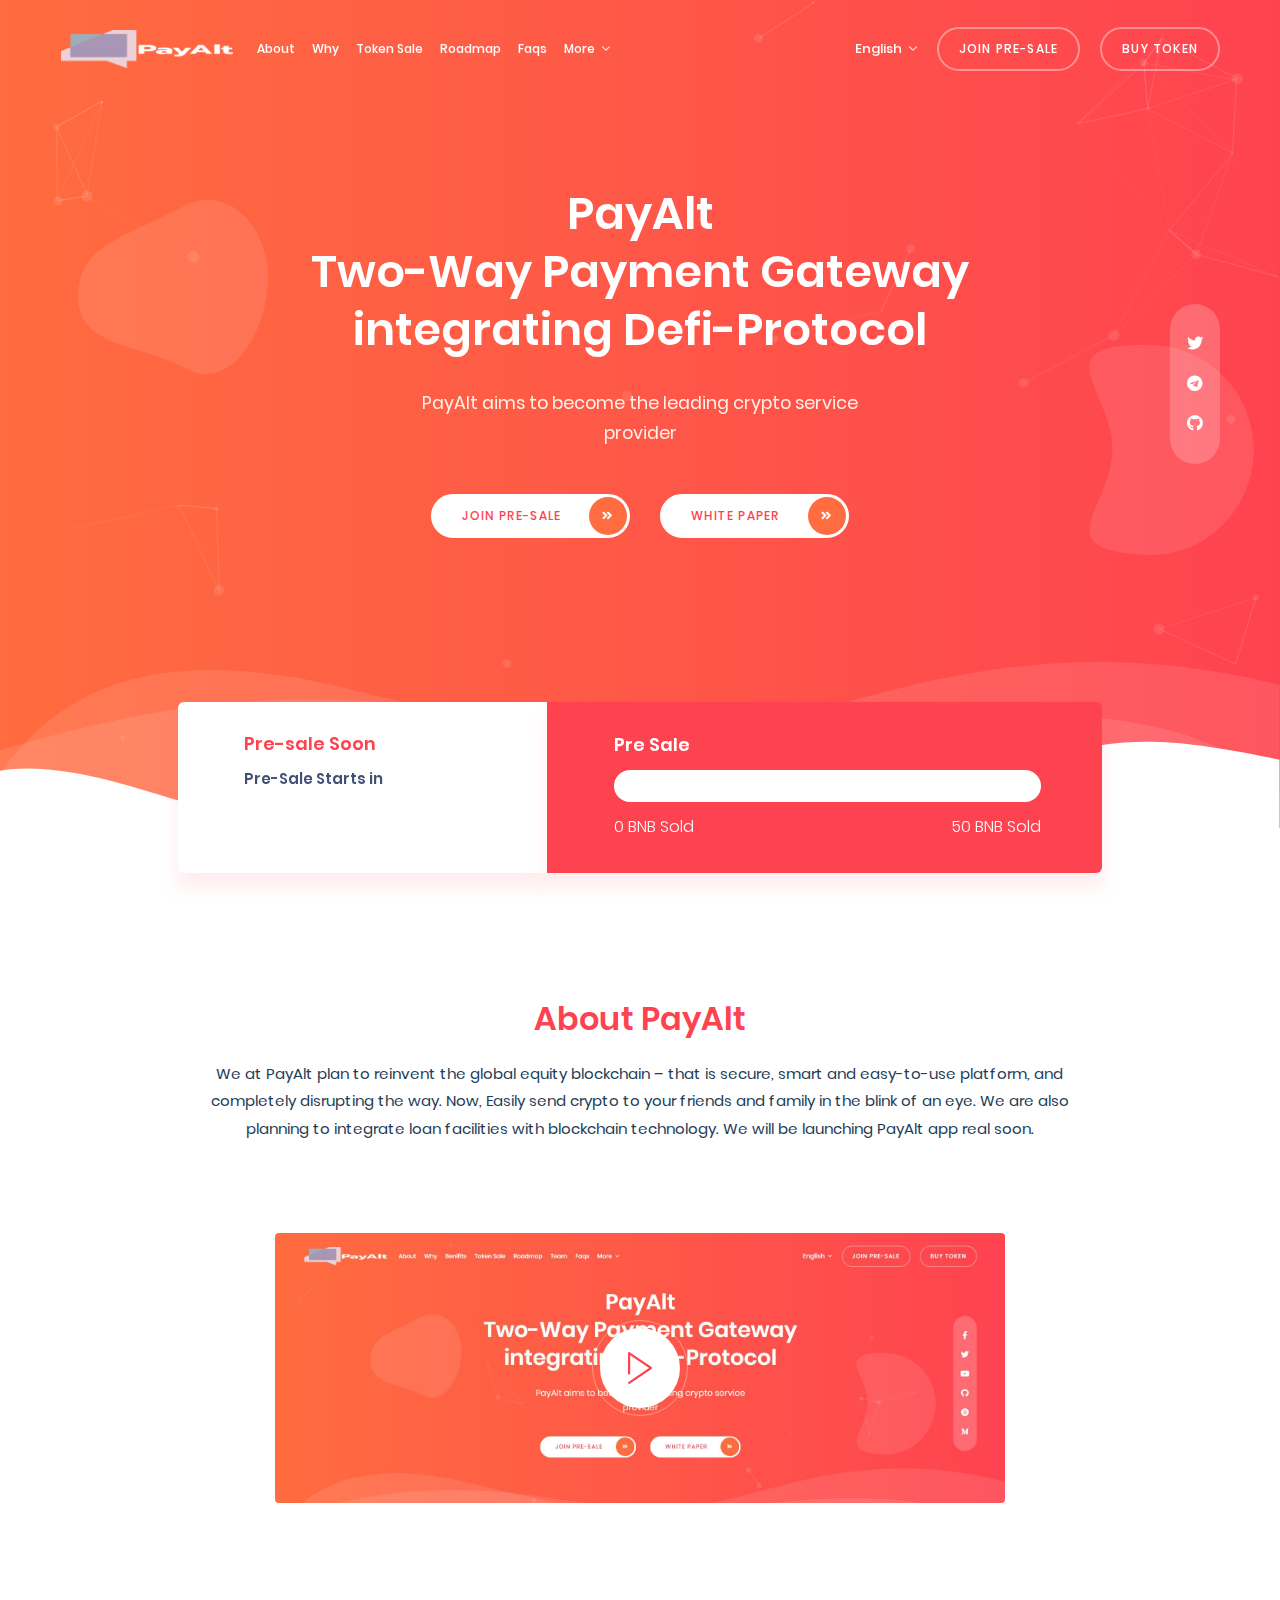
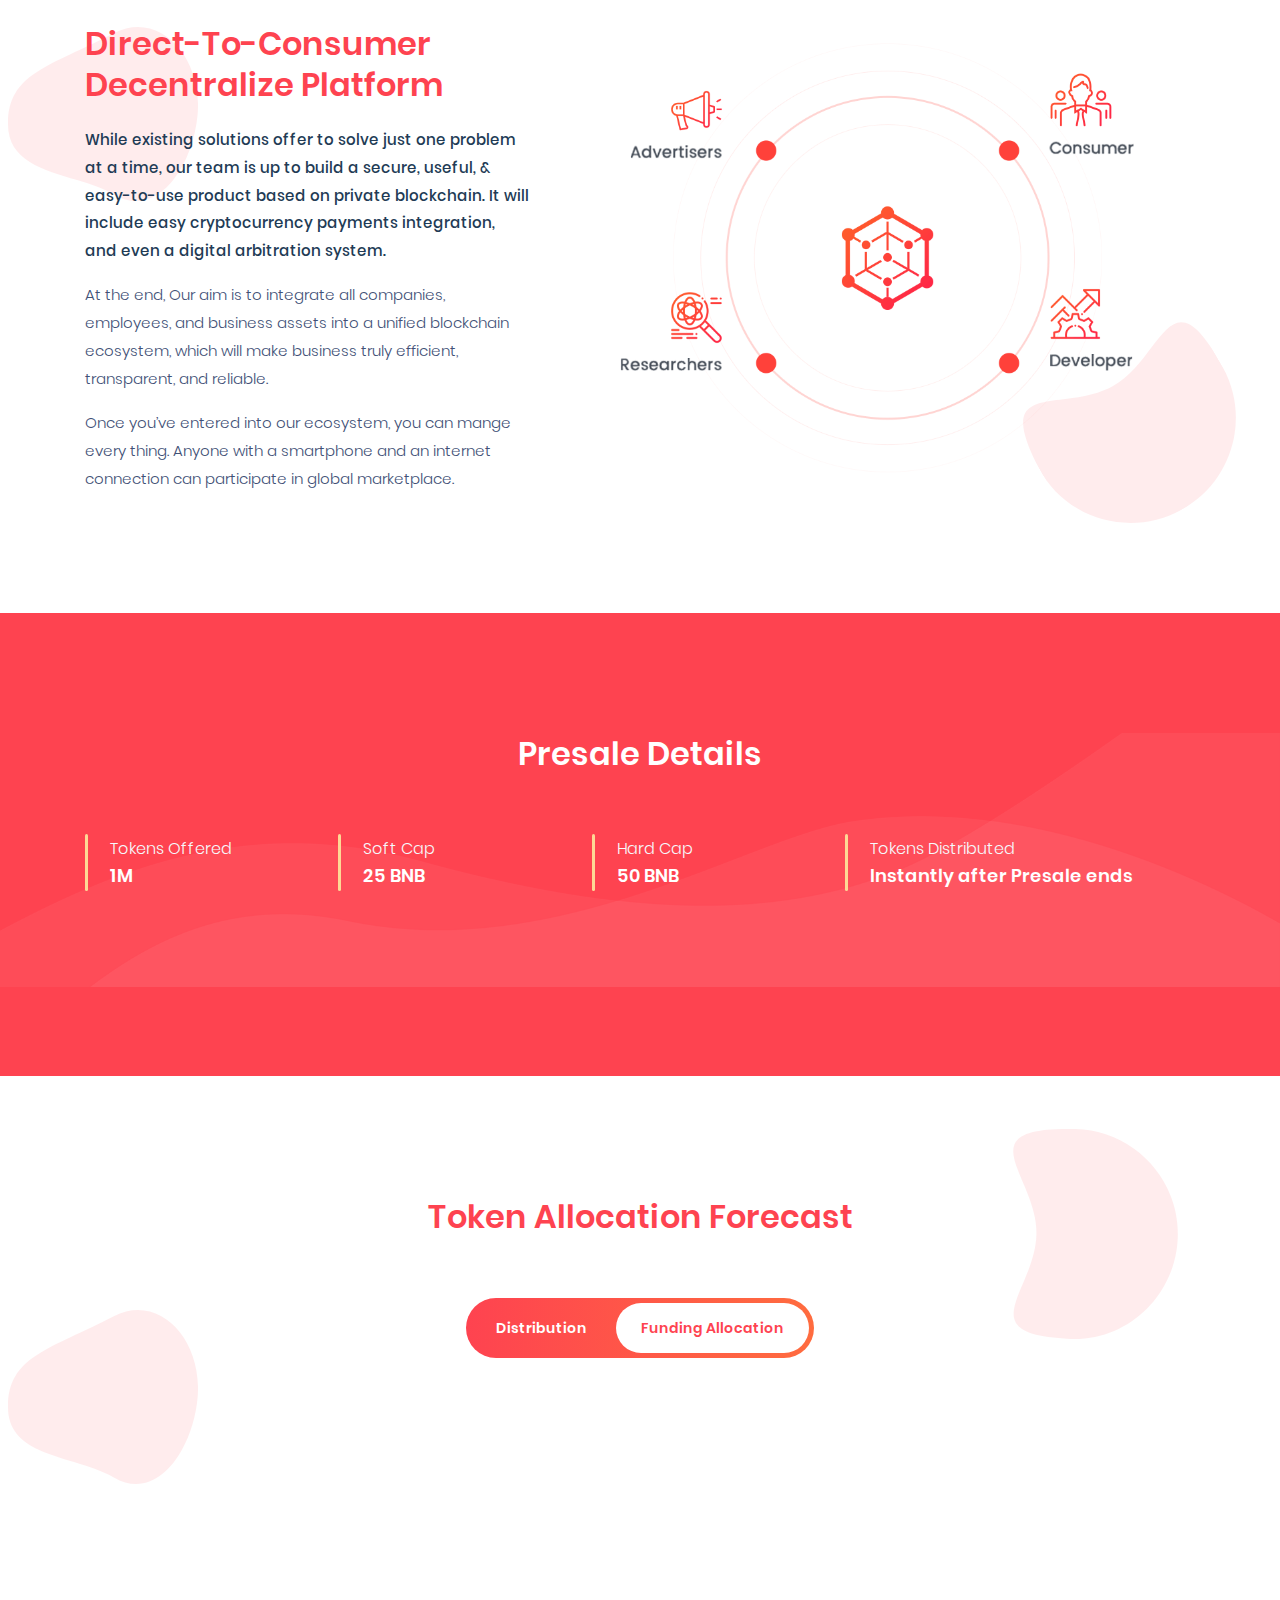
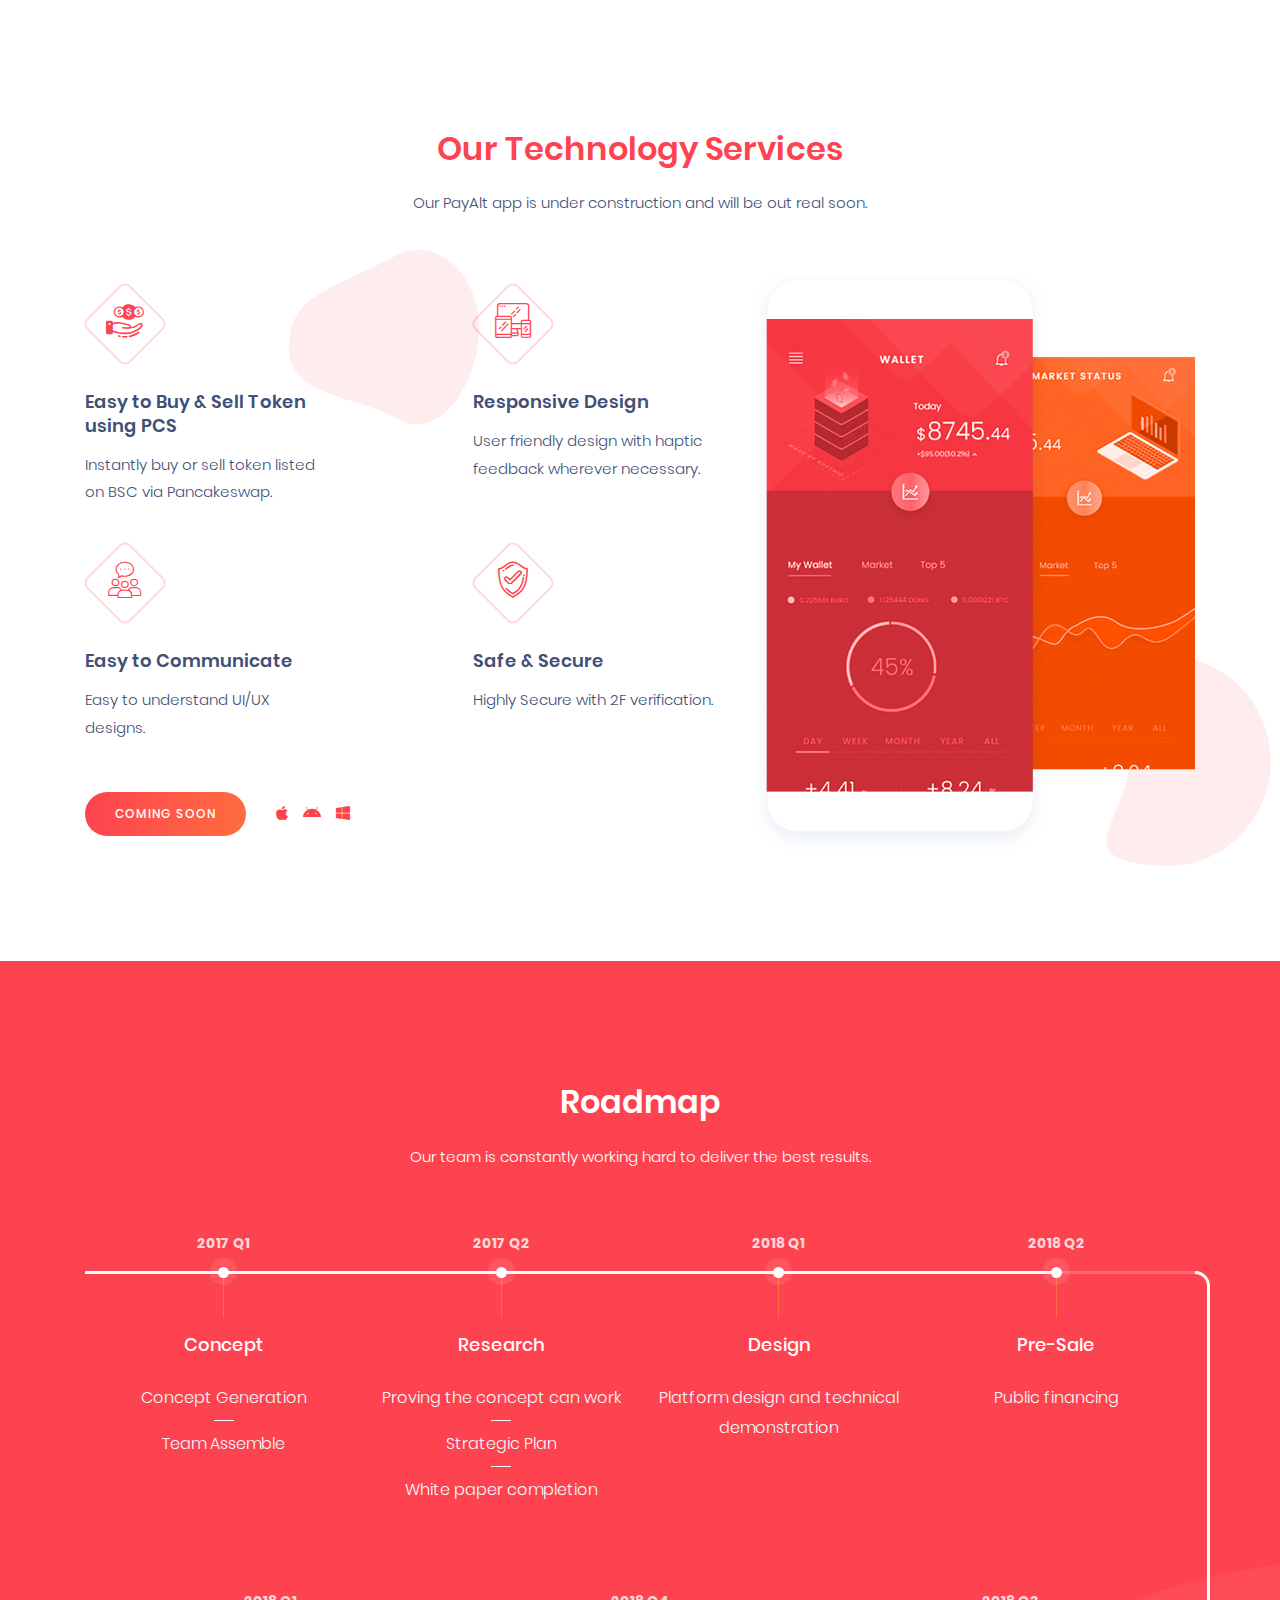
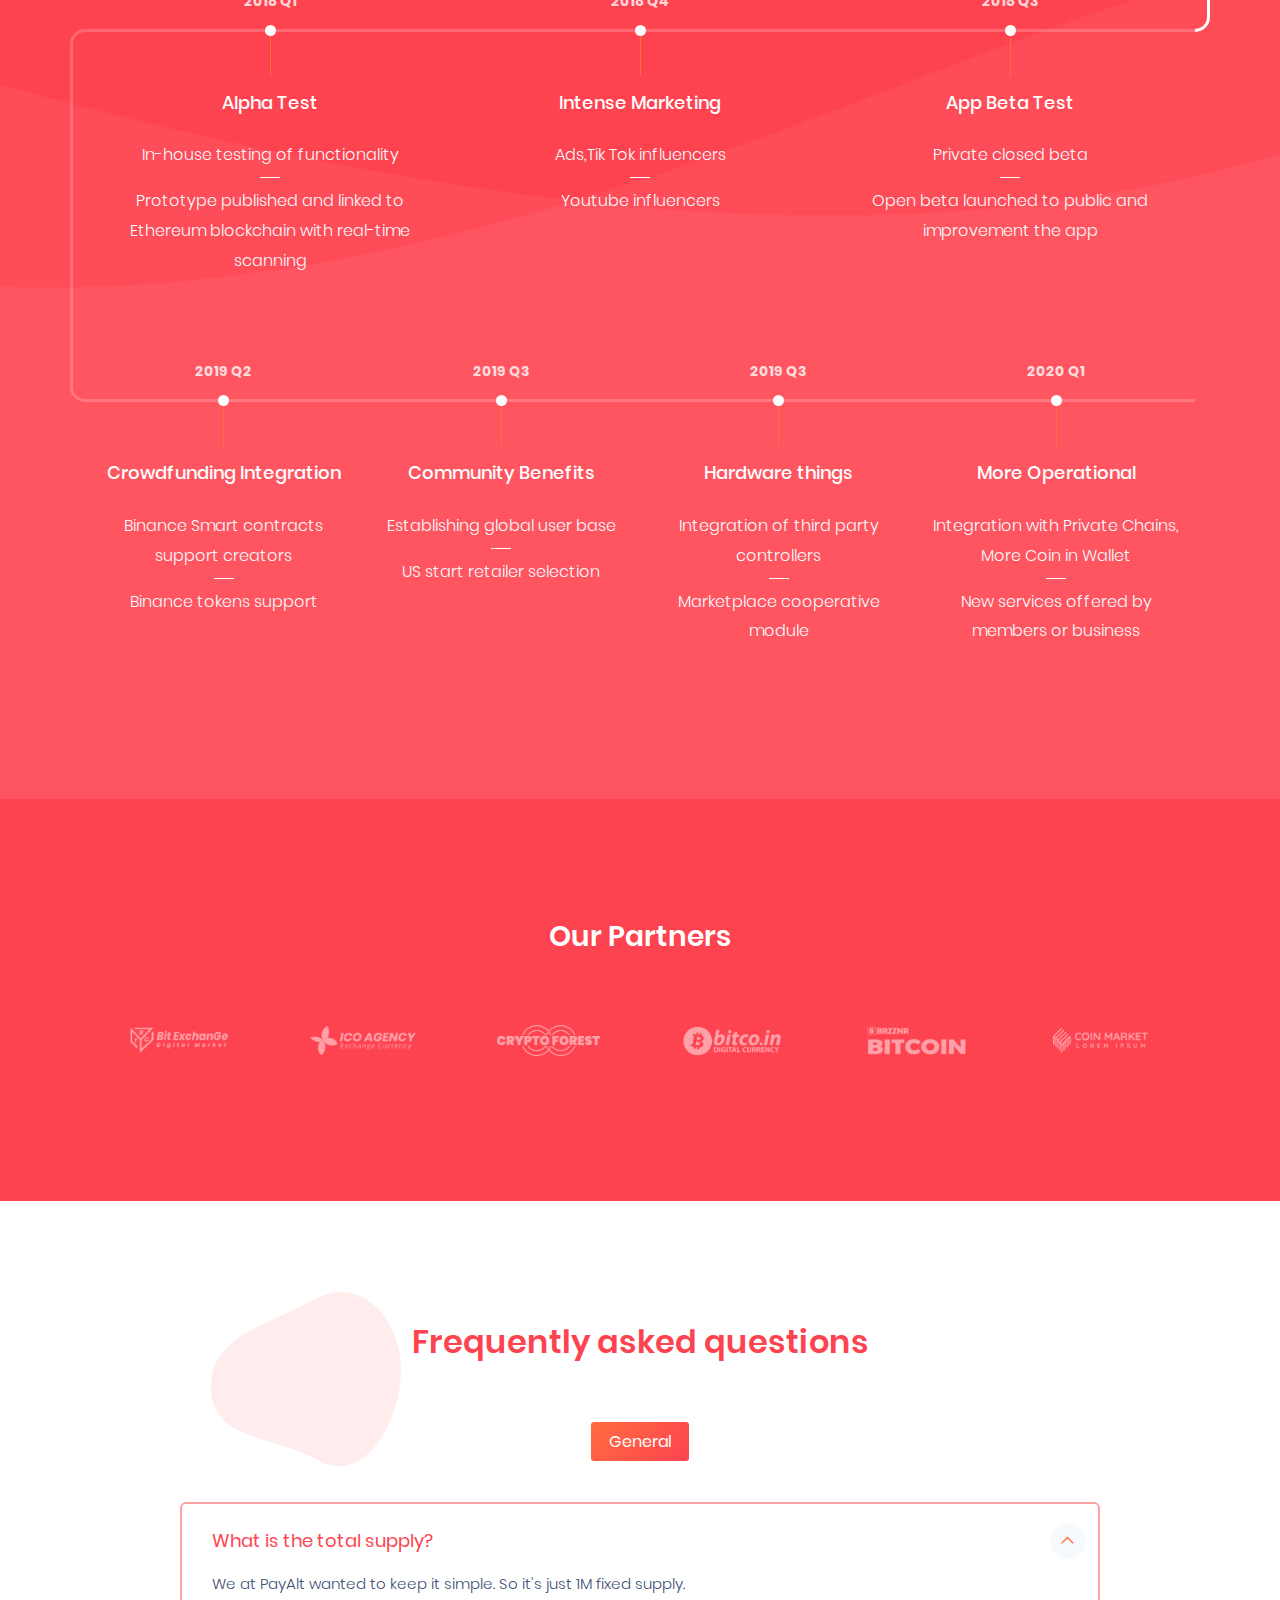
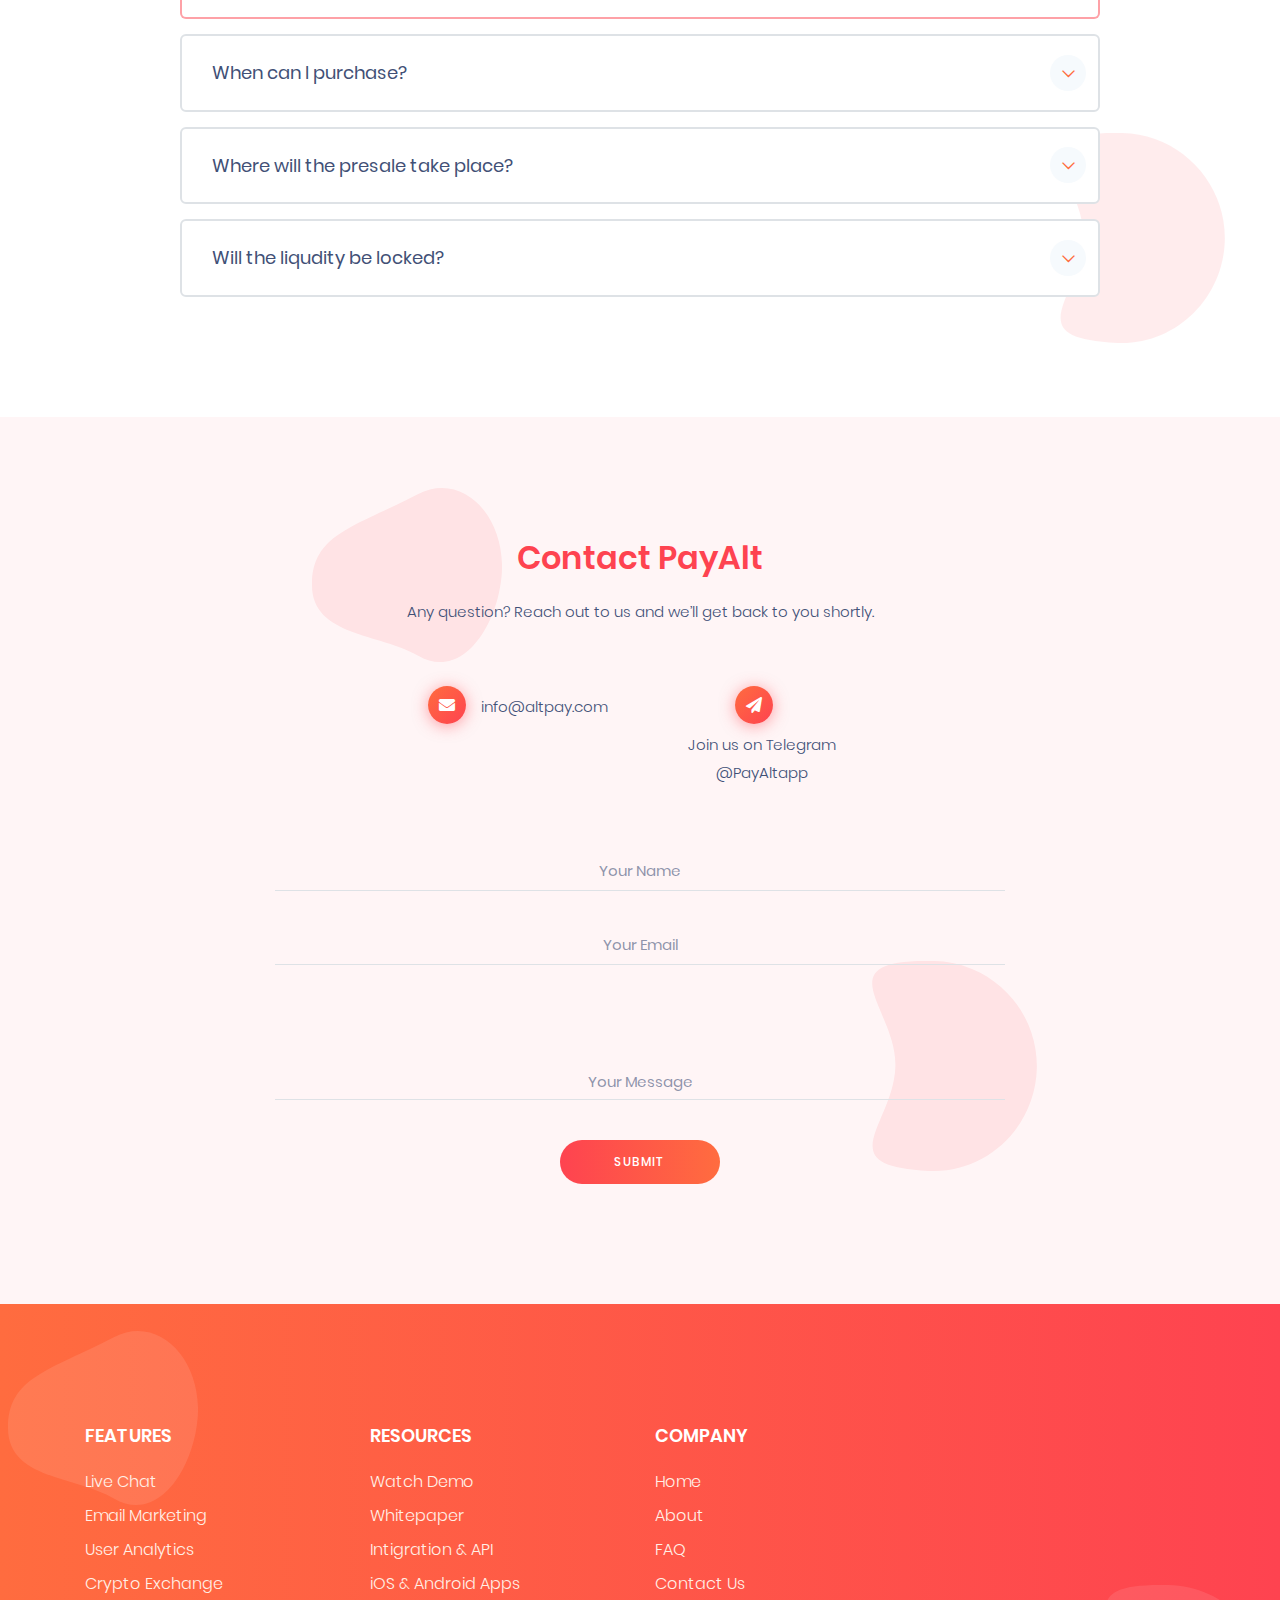
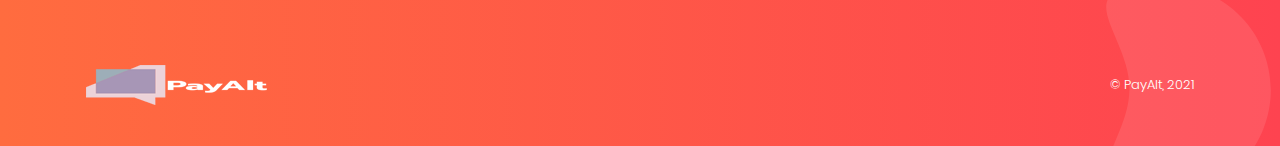
==== index.html @ ae8f08b4 "Update index.html" ====
<!DOCTYPE html>
<html lang="zxx" class="js">
<head>
	<meta charset="utf-8">
<meta name="author" content="Softnio">
<meta name="viewport" content="width=device-width, initial-scale=1, shrink-to-fit=no">
<meta name="description" content="">
<!-- Fav Icon  -->
<link rel="shortcut icon" href="images/favicon.png">
<!-- Site Title  -->
<title>PayAlt Finance </title>
<!-- Bundle and Base CSS -->
<link rel="stylesheet" href="assets/css/vendor.bundle.css?ver=1930">
<link rel="stylesheet" href="assets/css/style-zinnia.css?ver=1930" id="changeTheme">
<!-- Extra CSS -->
<link rel="stylesheet" href="assets/css/theme.css?ver=1930">




</head>
     


    <body class="nk-body body-wider mode-onepage">

	<div class="nk-wrap">
		<header class="nk-header page-header is-transparent is-sticky is-shrink" id="header">
		    <!-- Header @s -->
            <div class="header-main">
                <div class="header-container header-container-s1">
                    <div class="header-wrap">
                        <!-- Logo @s -->
                        <div class="header-logo logo">
                            <a href="./" class="logo-link">
                                <img class="logo-dark" src="images/PayAlt_logo1x.png" srcset="images/PayAlt_2x.png 2x" alt="logo">
                                <img class="logo-light" src="images/PayAlt_white1.png" srcset="images/PayAlt_white2x1.png 2x" alt="logo">
                            </a>
                        </div>

                        <!-- Menu Toogle @s -->
                        <div class="header-nav-toggle">
                            <a href="#" class="navbar-toggle" data-menu-toggle="header-menu">
                                <div class="toggle-line">
                                    <span></span>
                                </div>
                            </a>
                        </div>

                        <!-- Menu @s -->
                        <div class="header-navbar header-navbar-s1">
                            <nav class="header-menu justify-content-between" id="header-menu">
                                <ul class="menu">
                                    <li class="menu-item"><a class="menu-link nav-link" href="#about">About</a></li>
                                    <li class="menu-item"><a class="menu-link nav-link" href="#why">Why</a></li>
                                    
                                    <li class="menu-item"><a class="menu-link nav-link" href="#tokensale">Token Sale</a></li>
                                    <li class="menu-item"><a class="menu-link nav-link" href="#roadmap">Roadmap</a></li>
                                    
                                    <li class="menu-item"><a class="menu-link nav-link" href="#faqs">Faqs</a></li>
<!--                                    <li class="menu-item"><a class="menu-link nav-link" href="#contact">Contact</a></li>-->
                                    <li class="menu-item has-sub">
                                        <a class="menu-link nav-link menu-toggle" href="#">More</a>
                                        <ul class="menu-sub menu-drop">
                                            <li class="menu-item"><a class="menu-link nav-link" href="#documents">Documents</a></li>
                                            <li class="menu-item"><a class="menu-link nav-link" href="#services">Services</a></li>
                                            <li class="menu-item"><a class="menu-link nav-link" href="#partners">Partners</a></li>
                                            <li class="menu-item"><a class="menu-link nav-link" href="#contact">Contact</a></li>
                                        </ul>
                                    </li>
                                </ul>
                                <ul class="menu-btns align-items-center">
                                    <li class="language-switcher language-switcher-s1 toggle-wrap">
                                        <a class="toggle-tigger" href="#">English</a>
                                        <ul class="toggle-class toggle-drop toggle-drop-left drop-list drop-list-sm">
                                            <li><a href="#">French</a></li>
                                            <li><a href="#">Chinese</a></li>
                                            <li><a href="#">Hindi</a></li>
                                        </ul>
                                    </li>
                                    <li><a href="#" class="btn btn-md btn-round btn-outline btn-auto btn-primary"><span>Join Pre-sale</span></a></li>
                                    <li><a href="#" class="btn btn-md btn-round btn-outline btn-auto btn-primary"><span>Buy Token</span></a></li>
                                </ul>
                            </nav>
                        </div><!-- .header-navbar @e -->
                    </div>                                                
                </div>
            </div><!-- .header-main @e -->

			<!-- Banner @s -->
            <div class="header-banner bg-theme-grad-alt">
                <div class="nk-banner">
                    <div class="banner banner-fs banner-single banner-with-token-box-s1">
                        <div class="ui-shape ui-shape-header ui-shape-light"></div>
                        <div class="banner-wrap">
                            <div class="container">
                                <div class="row align-items-center justify-content-center">
                                    <div class="col-sm-10 col-md-10 col-xl-9">
                                        <div class="banner-caption tc-light text-center">
                                            <div class="cpn-title">
                                                <h1 class="title title-xl-s2 title-semibold">PayAlt<br> Two-Way Payment Gateway integrating Defi-Protocol</h1>
                                            </div>
                                            <div class="cpn-text cpn-text-center">
                                                <p class="lead">PayAlt aims to become the leading crypto service <br class="d-none d-md-block">provider</p>
                                            </div>
                                            <div class="cpn-btns">
                                                <ul class="btn-grp justify-content-center">
                                                    <li><a href="#" class="btn btn-md btn-round btn-with-icon btn-light">
                                                        <span>Join Pre-Sale</span> 
                                                        <em class="icon fas fa-angle-double-right"></em>
                                                    </a></li>
                                                    <li><a href="https://www.notion.so/PayAlt-Whitepaper-a34ba2e6112f4a228c10aed8c0cd7f27" class="btn btn-md btn-round btn-with-icon btn-light">
                                                        <span>White Paper</span> 
                                                        <em class="icon fas fa-angle-double-right"></em>
                                                    </a></li>
                                                </ul>
                                            </div>
                                        </div>
                                    </div><!-- .col -->
                                </div><!-- .row -->
                            </div>
                            <div class="banner-social-wrap text-center">
                                <ul class="banner-social banner-social-vertical">
                                    
					
					
                                    <li><a href="https://twitter.com/PayAlt12" target="_blank"><em class="fab fa-twitter"></em></a></li>
                                    <li><a href="https://t.me/PayAltapp" target="_blank"><em class="fab fa-telegram"></em></a></li>
                                    <li><a href="https://github.com/OpenZeppelin/openzeppelin-contracts/blob/master/contracts/token/ERC20/ERC20.sol" target="_blank"><em class="fab fa-github"></em></a></li>
             
                                </ul>
                            </div>
                        </div>
                    </div>
                    <div class="nk-ovm mask-b mask-contain-bottom"></div>
                </div><!-- .nk-banner -->
                <div class="token-box token-box-s1">
                    <div class="container">
                        <div class="row no-gutters justify-content-center">
                            <div class="col-xl-4 col-md-5">
                                <div class="token-countdown-wrapper split split-left split-md-left">
                                    <h5 class="title-sm">Pre-sale Soon</h5>
                                    <h6>Pre-Sale Starts in</h6>
                                    <div class="countdown-small countdown-s3 countdown" data-date="2021/05/18" data-day-text="D" data-hour-text="H" data-min-text="M" data-sec-text="S"></div>
                                </div>
                            </div><!-- .col  -->
                            <div class="col-xl-6 col-md-7">
                                <div class="token-status token-status-s1 bg-theme tc-light text-left split split-right split-md-right">
                                    <h5 class="title-sm">Pre Sale</h5>
                                    <div class="progress-bar progress-bar-s1">
                                        <div class="progress-percent progress-percent-s1 bg-theme-grad-alt" data-percent="0"></div>
                                    </div>
                                    <div class="progress-points"><span>0 BNB Sold</span> <span>50 BNB Sold</span></div>
                                </div>
                            </div><!-- .col  -->
                        </div><!-- .row  -->
                    </div><!-- .container  -->
                </div>
                
                <!-- Place Particle Js -->
				<div id="particles-bg" class="particles-container particles-bg"></div>
            </div>
            <div class="gap-5x"></div>
            <div class="gap-10x d-md-none"></div>
            <div class="gap-5x d-sm-none"></div>
			<!-- .header-banner @e -->            
		</header>
        <main class="nk-pages">
            <section class="section bg-white pb-0 ov-h" id="about">
                <div class="container">
                    <!-- Block @s -->
                    <div class="nk-block nk-block-about text-center">
                        <div class="row justify-content-center gutter-vr-30px">
                            <div class="col-lg-10">
                                <div class="section-head section-head-about">
                                    <h2 class="title fw-6">About PayAlt</h2>
                                    <p class="fw-4 tc-dark">We at PayAlt plan to reinvent the global equity blockchain – that is secure, smart and easy-to-use platform, and completely disrupting the way. Now, Easily send crypto to your friends and family in the blink of an eye. We are also planning to integrate loan facilities with blockchain technology. We will be launching PayAlt app real soon.</p>
                                </div>
                            </div><!-- .col -->
                            <div class="col-lg-8">
                                <div class="nk-block-video tc-light">
                                    <img src="images/video/Capture.JPG" alt="">
                                    <a href="https://www.youtube.com/watch?v=SSo_EIwHSd4" class="nk-block-video-play video-popup btn-play btn-play-s3">
                                    <svg class="btn-play-icon-s2" viewBox="0 0 24 34"><path fill-rule="evenodd" d="M0.212,32.552 C0.427,32.851 0.769,33.010 1.117,33.010 C1.337,33.010 1.559,32.947 1.752,32.814 L23.521,17.879 C23.816,17.678 23.991,17.350 23.991,16.998 C23.991,16.646 23.816,16.319 23.521,16.115 L1.752,1.181 C1.415,0.950 0.972,0.922 0.606,1.107 C0.240,1.292 0.010,1.661 0.010,2.064 L0.010,22.480 C0.010,23.076 0.506,23.558 1.116,23.558 C1.727,23.558 2.222,23.076 2.222,22.480 L2.222,4.142 L20.963,16.998 L0.479,31.049 C-0.020,31.393 -0.140,32.066 0.212,32.552 Z"/></svg>
                                </a>
                                </div>
                            </div><!-- .col -->
                        </div><!-- .row -->
                    </div><!-- .block @e -->
                </div>
            </section>
            <!-- // -->
            <section class="section bg-white" id="why">
                <div class="ui-shape ui-shape-s1"></div>
                <div class="container">
                    <!-- Block @s -->
                    <div class="nk-block nk-block-about">
                        <div class="row align-items-center gutter-vr-30px">
                            <div class="col-lg-5 text-center text-lg-left">
                                <div class="nk-block-text">
                                    <h2 class="title title-semibold">Direct-To-Consumer Decentralize Platform</h2>
                                    <p class="tc-dark"><strong>While existing solutions offer to solve just one problem at a time, our team is up to build a secure, useful, & easy-to-use product based on private blockchain. It will include easy cryptocurrency payments integration, and even a digital arbitration system.</strong></p>
                                    <p>At the end, Our aim is to integrate all companies, employees, and business assets into a unified blockchain ecosystem, which will make business truly efficient, transparent, and reliable.</p>
                                    <p>Once you’ve entered into our ecosystem, you can mange every thing. Anyone with a smartphone and an internet connection can participate in global marketplace.</p>
                                </div>
                            </div><!-- .col -->
                            <div class="col-lg-7">
                                <div class="nk-block-img nk-block-img-s2 text-center text-lg-left">
                                    <img src="images/zinnia/gfx-f.png" alt="">
                                </div>
                            </div><!-- .col -->
                        </div><!-- .row -->
                    </div><!-- .block @e -->
                </div>
            </section>
            <!-- // -->
           
            <!-- // -->
            <section class="bg-theme section tc-light ov-h" id="tokensale">
                <!-- Block @s -->
                <div class="nk-block nk-block-token mgb-m30">
                    <div class="section-head text-center wide-auto">
                        <h4 class="title title-semibold">Presale Details</h4>
                    </div>
                    <div class="tokdis-list">
                        <div class="container">
                            <div class="row text-center text-lg-left">
                                <div class="col-md">
                                    <div class="tokdis-item">
                                        <span>Tokens Offered</span>
                                        <h5>1M</h5>
                                    </div>
                                </div><!-- .col -->
                                <div class="col-md">
                                    <div class="tokdis-item">
                                        <span>Soft Cap </span>
                                        <h5>25 BNB</h5>
                                    </div>
                                </div><!-- .col -->
                                <div class="col-md">
                                    <div class="tokdis-item">
                                        <span>Hard Cap</span>
                                        <h5>50 BNB</h5>
                                    </div>
                                </div><!-- .col -->
                                <div class="col-lg-4">
                                    <div class="tokdis-item">
                                        <span>Tokens Distributed</span>
                                        <h5>Instantly after Presale ends</h5>
                                    </div>
                                </div><!-- .col -->
                            </div><!-- .row -->
                        </div>
                    </div>
                   
                <!-- .section-tokensale -->
                <div class="nk-ovm shape-n"></div>
            </section>
            <!-- // -->
            <section class="bg-white ov-h section">
               <div class="ui-shape ui-shape-s3"></div>
                    <!-- Section Head @s -->
                    <div class="section-head text-center wide-auto">
                        <h4 class="title title-semibold">Token Allocation Forecast</h4>
                    </div><!-- .section-head @e -->
                    <!-- Block @s -->
                    <div class="nk-block nk-block-token">
                        <div class="container">
                            <div class="tab-s1 text-center">
                                <ul class="nav tab-nav-s4 text-center bg-theme-grad">
                                    <li><a  data-toggle="tab" href="#tab-dist-1">Distribution </a></li>
                                    <li><a class="active show" data-toggle="tab" href="#tab-fund-1">Funding Allocation</a></li>
                                </ul>
                                <div class="gap-3x d-none d-lg-block"></div>
                                <div class="gap-10x d-none d-lg-block"></div>
                                <div class="tab-content">
                                    <div class="tab-pane fade animate" id="tab-dist-1">
                                        <div class="token-alocate-item token-alocate-item-s1 shadow-none mb-0">
                                            <div class="token-alocate-graph token-alocate-graph-s1 animated" data-animate="fadeInUp" data-delay="0.4">
                                                <canvas class="chart-canvas chart-canvas-s1" id="token-alocate-4"></canvas>
                                            </div>
                                            <ul class="chart-data-s1" data-canvas="token-alocate-4" data-canvas-type="doughnut" data-border-color="#F5F6F9">
                                                <li data-color="#fe4350" data-title="Token Sale Program" data-amount="70"></li>
                                                <li data-color="#fb6b5d" data-title="Marketing" data-amount="8"></li>
                                                <li data-color="#ff5676" data-title="Team and Founders" data-amount="14"></li>
                                                
                                                <li data-color="#ff6993" data-title="Ecosystem Development" data-amount="8"></li>
                                                
                                            </ul>
                                        </div>
                                    </div><!-- End tab-pane -->
                                   
                    <!-- .section-tokensale -->
            </section>
            <!-- // -->
            
            <!-- // -->
            <section class="section bg-white" id="services">
                <div class="ui-shape ui-shape-s4"></div>
                <div class="container">
                    <!-- Section Head @s -->
                    <div class="section-head text-center wide-auto-sm">
                        <h4 class="title title-semibold">Our Technology Services</h4>
                        <p>Our PayAlt app is under construction and will be out real soon.</p>
                    </div><!-- .section-head @e -->
                    <!-- Block @s -->
                    <div class="nk-block nk-block-features">
                        <div class="row align-items-center gutter-vr-30px">
                            <div class="col-lg-7">
                                <div class="row justify-content-between text-center text-lg-left">
                                    <div class="col-xl-5 col-md-6">
                                        <div class="feature feature-s7">
                                            <div class="feature-icon feature-icon-s1">
                                                <em class="icon icon-md ikon ikon-cash-1"></em>
                                            </div>
                                            <div class="feature-text">
                                                <h5 class="title-sm tc-alternet">Easy to Buy &amp; Sell Token using PCS</h5>
                                                <p>Instantly buy or sell token listed on BSC via Pancakeswap.</p>
                                            </div>
                                        </div>
                                    </div><!-- .col -->
                                    <div class="col-xl-5 col-md-6">
                                        <div class="feature feature-s7">
                                            <div class="feature-icon feature-icon-s1">
                                                <em class="icon icon-md ikon ikon-icon"></em>
                                            </div>
                                            <div class="feature-text">
                                                <h5 class="title-sm tc-alternet">Responsive Design</h5>
                                                <p>User friendly design with haptic feedback wherever necessary.</p>
                                            </div>
                                        </div>
                                    </div><!-- .col -->
                                    <div class="col-xl-5 col-md-6">
                                        <div class="feature feature-s7">
                                            <div class="feature-icon feature-icon-s1">
                                                <em class="icon icon-md ikon ikon-user-chat"></em>
                                            </div>
                                            <div class="feature-text">
                                                <h5 class="title-sm tc-alternet">Easy to Communicate</h5>
                                                <p>Easy to understand UI/UX designs.</p>
                                            </div>
                                        </div>
                                    </div><!-- .col -->
                                    <div class="col-xl-5 col-md-6">
                                        <div class="feature feature-s7">
                                            <div class="feature-icon feature-icon-s1">
                                                <em class="icon icon-md ikon ikon-shiled-3"></em>
                                            </div>
                                            <div class="feature-text">
                                                <h5 class="title-sm tc-alternet">Safe &amp; Secure</h5>
                                                <p>Highly Secure with 2F verification.</p>
                                            </div>
                                        </div>
                                    </div><!-- .col -->
                                </div><!-- .row -->
                                <div class="d-flex justify-content-center justify-content-lg-start">
                                    <ul class="btn-grp">
                                        <li><a href="#" class="btn btn-grad btn-round btn-md">Coming Soon</a></li>
                                        <li>
                                            <ul class="btn-grp gutter-15px">
                                                <li><a href="#"><em class="fab fa-apple"></em></a></li>
                                                <li><a href="#"><em class="fab fa-android"></em></a></li>
                                                <li><a href="#"><em class="fab fa-windows"></em></a></li>
                                            </ul>
                                        </li>
                                    </ul>
                                </div>
                            </div>
                            <div class="col-lg-5 order-first order-lg-last">
                                <div class="nk-block-img nk-block-img-s2 text-center text-lg-left">
                                    <img src="images/zinnia/sc-large-j.png" alt="">
                                </div>
                            </div><!-- .col -->
                        </div><!-- .row -->
                    </div><!-- .block @s -->
                </div>
            </section>
            <!-- // -->
            <section class="section bg-theme tc-light ov-h" id="roadmap">
                <div class="container">
                    <!-- Section Head @s -->
                    <div class="section-head text-center wide-auto-sm">
                        <h4 class="title title-semibold">Roadmap</h4>
                        <p>Our team is constantly working hard to deliver the best results.</p>
                    </div><!-- .section-head @e -->
                    <!-- Block @s -->
                    <div class="nk-block">
                        <div class="row justify-content-center">
                            <div class="col-xl-12">
                                <div class="roadmap-all mgb-m50">
                                    <div class="roadmap-wrap roadmap-wrap-done roadmap-wrap-s1 mb-0">
                                        <div class="row no-gutters">
                                            <div class="col-lg">
                                                <div class="roadmap roadmap-s1 roadmap-done text-lg-center">
                                                    <div class="roadmap-step roadmap-step-s1">
                                                        <div class="roadmap-head roadmap-head-s1">
                                                            <span class="roadmap-time roadmap-time-s1">2017 Q1</span>
                                                            <span class="roadmap-title roadmap-title-s1">Concept</span>
                                                        </div>
                                                        <ul class="roadmap-step-list roadmap-step-list-s1">
                                                            <li>Concept Generation</li>
                                                            <li>Team Assemble</li>
                                                        </ul>
                                                    </div>
                                                </div>
                                            </div><!-- .col -->
                                            <div class="col-lg">
                                                <div class="roadmap roadmap-s1 roadmap-done text-lg-center">
                                                    <div class="roadmap-step roadmap-step-s1">
                                                        <div class="roadmap-head roadmap-head-s1">
                                                            <span class="roadmap-time roadmap-time-s1">2017 Q2</span>
                                                            <span class="roadmap-title roadmap-title-s1">Research</span>
                                                        </div>
                                                        <ul class="roadmap-step-list roadmap-step-list-s1">
                                                            <li>Proving the concept can work</li>
                                                            <li>Strategic Plan</li>
                                                            <li>White paper completion</li>
                                                        </ul>
                                                    </div>
                                                </div>
                                            </div><!-- .col -->
                                            <div class="col-lg">
                                                <div class="roadmap roadmap-s1 roadmap-done text-lg-center">
                                                    <div class="roadmap-step roadmap-step-s1">
                                                        <div class="roadmap-head roadmap-head-s1">
                                                            <span class="roadmap-time roadmap-time-s1">2018 Q1</span>
                                                            <span class="roadmap-title roadmap-title-s1">Design</span>
                                                        </div>
                                                        <ul class="roadmap-step-list roadmap-step-list-s1">
                                                            <li>Platform design and technical demonstration</li>
                                                          
                                                        </ul>
                                                    </div>
                                                </div>
                                            </div><!-- .col -->
					
                                            <div class="col-lg">
                                                <div class="roadmap roadmap-current roadmap-s1 text-lg-center">
                                                    <div class="roadmap-step roadmap-step-s1">
                                                        <div class="roadmap-head roadmap-head-s1">
                                                            <span class="roadmap-time roadmap-time-s1">2018 Q2</span>
                                                            <span class="roadmap-title roadmap-title-s1">Pre-Sale</span>
                                                        </div>
                                                        <ul class="roadmap-step-list roadmap-step-list-s1">
                                                            <li>Public financing </li>
                                                        </ul>
                                                    </div>
                                                </div>
                                            </div><!-- .col -->
                                        </div><!-- .row -->
                                    </div>
                                    <div class="roadmap-wrap roadmap-wrap-s1 mb-0">
                                        <div class="row flex-row-reverse no-gutters">
                                            <div class="col-lg">
                                                <div class="roadmap roadmap-s1 text-lg-center">
                                                    <div class="roadmap-step roadmap-step-s1">
                                                        <div class="roadmap-head roadmap-head-s1">
                                                            <span class="roadmap-time roadmap-time-s1">2018 Q3</span>
                                                            <span class="roadmap-title roadmap-title-s1">App Beta Test</span>
                                                        </div>
                                                        <ul class="roadmap-step-list roadmap-step-list-s1">
                                                            <li>Private closed beta</li>
                                                            <li>Open beta launched to public and improvement the app</li>
                                                        </ul>
                                                    </div>
                                                </div>
                                            </div><!-- .col -->
                                            <div class="col-lg">
                                                <div class="roadmap roadmap-s1 text-lg-center">
                                                    <div class="roadmap-step roadmap-step-s1">
                                                        <div class="roadmap-head roadmap-head-s1">
                                                            <span class="roadmap-time roadmap-time-s1">2018 Q4</span>
                                                            <span class="roadmap-title roadmap-title-s1">Intense Marketing</span>
                                                        </div>
                                                        <ul class="roadmap-step-list roadmap-step-list-s1">
                                                            <li>Ads,Tik Tok influencers</li>
                                                            <li>Youtube influencers</li>
                                                        </ul>
                                                    </div>
                                                </div>
                                            </div><!-- .col -->
                                            <div class="col-lg">
                                                <div class="roadmap roadmap-s1 text-lg-center">
                                                    <div class="roadmap-step roadmap-step-s1">
                                                        <div class="roadmap-head roadmap-head-s1">
                                                            <span class="roadmap-time roadmap-time-s1">2018 Q1</span>
                                                            <span class="roadmap-title roadmap-title-s1">Alpha Test</span>
                                                        </div>
                                                        <ul class="roadmap-step-list roadmap-step-list-s1">
                                                            <li>In-house testing of functionality</li>
                                                            <li>Prototype published and linked to Ethereum blockchain with real-time scanning</li>
                                                        </ul>
                                                    </div>
                                                </div>
                                            </div><!-- .col -->
                                        </div><!-- .row -->
                                    </div>
                                    <div class="roadmap-wrap roadmap-wrap-s1 mb-lg-0">
                                        <div class="row no-gutters">
                                            <div class="col-lg">
                                                <div class="roadmap roadmap-s1 text-lg-center">
                                                    <div class="roadmap-step roadmap-step-s1">
                                                        <div class="roadmap-head roadmap-head-s1">
                                                            <span class="roadmap-time roadmap-time-s1">2019 Q2</span>
                                                            <span class="roadmap-title roadmap-title-s1">Crowdfunding Integration</span>
                                                        </div>
                                                        <ul class="roadmap-step-list roadmap-step-list-s1">
                                                            <li>Binance Smart contracts support creators</li>
                                                            <li>Binance tokens support</li>
                                                        </ul>
                                                    </div>
                                                </div>
                                            </div><!-- .col -->
                                            <div class="col-lg">
                                                <div class="roadmap roadmap-s1 text-lg-center">
                                                    <div class="roadmap-step roadmap-step-s1">
                                                        <div class="roadmap-head roadmap-head-s1">
                                                            <span class="roadmap-time roadmap-time-s1">2019 Q3</span>
                                                            <span class="roadmap-title roadmap-title-s1">Community Benefits</span>
                                                        </div>
                                                        <ul class="roadmap-step-list roadmap-step-list-s1">
                                                            <li>Establishing global user base</li>
                                                            <li>US start retailer selection</li>
                                                        </ul>
                                                    </div>
                                                </div>
                                            </div><!-- .col -->
                                            <div class="col-lg">
                                                <div class="roadmap roadmap-s1 text-lg-center">
                                                    <div class="roadmap-step roadmap-step-s1">
                                                        <div class="roadmap-head roadmap-head-s1">
                                                            <span class="roadmap-time roadmap-time-s1">2019 Q3</span>
                                                            <span class="roadmap-title roadmap-title-s1">Hardware things</span>
                                                        </div>
                                                        <ul class="roadmap-step-list roadmap-step-list-s1">
                                                            <li>Integration of third party controllers</li>
                                                            <li>Marketplace cooperative module</li>
                                                        </ul>
                                                    </div>
                                                </div>
                                            </div><!-- .col -->
                                            <div class="col-lg">
                                                <div class="roadmap roadmap-s1 text-lg-center">
                                                    <div class="roadmap-step roadmap-step-s1">
                                                        <div class="roadmap-head roadmap-head-s1">
                                                            <span class="roadmap-time roadmap-time-s1">2020 Q1</span>
                                                            <span class="roadmap-title roadmap-title-s1">More Operational</span>
                                                        </div>
                                                        <ul class="roadmap-step-list roadmap-step-list-s1">
                                                            <li>Integration with Private Chains, More Coin in Wallet</li>
                                                            <li>New services offered by members or business</li>
                                                        </ul>
                                                    </div>
                                                </div>
                                            </div><!-- .col -->
                                        </div><!-- .row -->
                                    </div>
                                </div>
                            </div><!-- .col -->
                        </div><!-- .row -->
                    </div><!-- .block @e -->
                </div>
                <div class="nk-ovm shape-n"></div>
            </section>
            <!-- // -->
           
            <!-- // -->
            <section class="section bg-theme tc-light" id="partners">
                <div class="container">
                    <!-- Section Head @s -->
                    <div class="section-head text-center wide-auto-sm">
                        <h4 class="title-lg title-semibold">Our Partners</h4>
                    </div><!-- .section-head @e -->
                    <!-- Block @s -->
                    <div class="nk-block block-partners">
                        <ul class="partner-list partner-list-s2 flex-wrap">
                            <li class="partner-logo-s2"><img src="images/partners/a-xs-light.png" alt="partner"></li>
                            <li class="partner-logo-s2"><img src="images/partners/b-xs-light.png" alt="partner"></li>
                            <li class="partner-logo-s2"><img src="images/partners/c-xs-light.png" alt="partner"></li>
                            <li class="partner-logo-s2"><img src="images/partners/d-xs-light.png" alt="partner"></li>
                            <li class="partner-logo-s2"><img src="images/partners/e-xs-light.png" alt="partner"></li>
                            <li class="partner-logo-s2"><img src="images/partners/f-xs-light.png" alt="partner"></li>
                          
                        </ul>
                    </div>
                    <!-- Block @e -->
                </div>
            </section>
            <!-- // -->
            <section class="section bg-white" id="faqs">
                <div class="ui-shape ui-shape-s6"></div>
                <div class="container">
                    <!-- Section Head @s -->
                    <div class="section-head text-center wide-auto-sm">
                        <h4 class="title title-semibold">Frequently asked questions</h4>
                        
                    </div><!-- .section-head @e -->
                    <!-- Block @s -->
                    <div class="nk-block">
                        <div class="row justify-content-center">
                            <div class="col-lg-10">
                                <ul class="nav tab-nav tab-nav-btn tab-nav-grad pdb-m justify-content-center">
                                    <li><a class="active" data-toggle="tab" href="#general-questions-07">General</a></li>
                                   
                                </ul>
                                <div class="gap-1x"></div>
                            </div><!-- .col -->
                            <div class="col-lg-10">
                                <div class="tab-content">
                                    <div class="tab-pane fade show active" id="general-questions-07">
                                        <div class="accordion accordion-faq" id="faq-24">
                                            <div class="accordion-item accordion-item-s2 bg-white">
                                                <h5 class="accordion-title accordion-title-sm" data-toggle="collapse" data-target="#faq-24-1">
                                                    What is the total supply? 
                                                    <span class="accordion-icon accordion-icon-s2"></span>
                                                </h5>
                                                <div id="faq-24-1" class="collapse show" data-parent="#faq-24">
                                                    <div class="accordion-content">
                                                        <p>We at PayAlt wanted to keep it simple. So it's just 1M fixed supply.</p>
                                                    </div>
                                                </div>
                                            </div>
                                            <div class="accordion-item accordion-item-s2 bg-white">
                                                <h5 class="accordion-title accordion-title-sm collapsed" data-toggle="collapse" data-target="#faq-24-2">
                                                    When can I purchase? 
                                                    <span class="accordion-icon accordion-icon-s2"></span>
                                                </h5>
                                                <div id="faq-24-2" class="collapse" data-parent="#faq-24">
                                                    <div class="accordion-content">
                                                        <p>Coin will be immediately listed on Pancakeswap once the presale is done.</p>
                                                    </div>
                                                </div>
                                            </div>
                                            <div class="accordion-item accordion-item-s2 bg-white">
                                                <h5 class="accordion-title accordion-title-sm collapsed" data-toggle="collapse" data-target="#faq-24-3">
                                                    Where will the presale take place? 
                                                    <span class="accordion-icon accordion-icon-s2"></span>
                                                </h5>
                                                <div id="faq-24-3" class="collapse" data-parent="#faq-24">
                                                    <div class="accordion-content">
                                                        <p>Presale will be done in DxSale in which anyone can participate.</p>
                                                    </div>
                                                </div>
                                            </div>
                                            <div class="accordion-item accordion-item-s2 bg-white">
                                                <h5 class="accordion-title accordion-title-sm collapsed" data-toggle="collapse" data-target="#faq-24-4">
                                                    Will the liqudity be locked? 
                                                    <span class="accordion-icon accordion-icon-s2"></span>
                                                </h5>
                                                <div id="faq-24-4" class="collapse" data-parent="#faq-24">
                                                    <div class="accordion-content">
                                                        <p>70% is locked as liqudity for a term of 1 year.</p>
                                                    </div>
                                                </div>
                                            </div>
                                        </div>
                                    </div>
                                    
                                    
                            </div><!-- .col -->
                        </div><!-- .row -->
                    </div><!-- .block @e -->
                </div>
            </section>
            <!-- // -->
            <section class="section section-contact bg-light-alt" id="contact">
                <div class="ui-shape ui-shape-s7"></div>
                <div class="container">
                    <!-- Section Head @s -->
                    <div class="section-head text-center wide-auto">
                        <h4 class="title title-semibold">Contact PayAlt</h4>
                        <p>
                            Any question? Reach out to us and we’ll get back to you shortly.
                        </p>
                    </div><!-- .section-head @e -->
                    <!-- Block @s -->
                    <div class="nk-block block-contact">
                        <div class="row justify-content-center text-center">
                            <div class="col-lg-10 col-xl-8">
                                <ul class="contact-list contact-list-s1 flex-wrap flex-md-nowrap pdb-l">
                                    <li>
                                        <em class="contact-icon fas fa-envelope"></em>
                                        <div class="contact-text">
                                            <span>info@altpay.com</span>
                                        </div>
                                    </li>
                                    <li>
                                        <em class="contact-icon fas fa-paper-plane"></em>
                                        <div class="contact-text">
                                            <span>Join us on Telegram @PayAltapp</span>
                                        </div>
                                    </li>
                                </ul>
                            </div><!-- .col -->
                            <div class="col-lg-8">
                                <div class="contact-wrap-2">
                                    <form id="contact-form" class="nk-form-submit" action="form/contact.php" method="post">
                                        <div class="field-item field-item-center">
                                            <input name="contact-name" type="text" class="input-line required">
                                            <label class="field-label field-label-line">Your Name</label>
                                        </div>
                                        <div class="field-item field-item-center">
                                            <input name="contact-email" type="email" class="input-line required email">
                                            <label class="field-label field-label-line">Your Email</label>
                                        </div>
                                        <div class="field-item field-item-center">
                                            <textarea name="contact-message" class="input-line input-textarea required"></textarea>
                                            <label class="field-label field-label-line">Your Message</label>
                                        </div>
                                        <input type="text" class="d-none" name="form-anti-honeypot" value="">
                                        <div class="row">
                                            <div class="col-sm-12">
                                                <button type="submit" class="btn btn-md btn-grad btn-grad-theme btn-round">Submit</button>
                                            </div>
                                            <div class="col-sm-12">
                                                <div class="form-results"></div>
                                            </div>
                                        </div>
                                    </form>
                                </div>
                            </div><!-- .col -->
                        </div><!-- .row -->
                    </div><!-- .block @e -->
                </div>
            </section>
        </main>
        <footer class="nk-footer bg-theme-grad-alt">
            <section class="section section-l section-footer pb-0 tc-light tc-light-alt bg-transparent ov-h">
                <div class="ui-shape ui-shape-footer ui-shape-light"></div>
                <div class="container">
                    <!-- Block @s -->
                    <div class="nk-block block-footer">
                        <div class="row my-md-0 mb-n4">
                            <div class="col-lg-3 col-sm-4">
                                <div class="wgs wgs-menu">
                                    <h6 class="wgs-title wgs-title-s2 text-white">FEATURES</h6>
                                    <div class="wgs-body">
                                        <ul class="wgs-links wgs-links-uline wgs-links-s2">
                                            <li><a href="#">Live Chat</a></li>
                                            <li><a href="#">Email Marketing</a></li>
                                            <li><a href="#">User Analytics</a></li>
                                            
                                            <li><a href="#">Crypto Exchange</a></li>
                                        </ul>
                                    </div>
                                </div>
                            </div><!-- .col -->
                            <div class="col-lg-3 col-sm-4">
                                <div class="wgs wgs-menu">
                                    <h6 class="wgs-title wgs-title-s2 text-white">RESOURCES</h6>
                                    <div class="wgs-body">
                                        <ul class="wgs-links wgs-links-uline wgs-links-s2">
                                            <li><a href="https://www.youtube.com/watch?v=SSo_EIwHSd4">Watch Demo</a></li>
                                            <li><a href="https://www.notion.so/PayAlt-Whitepaper-a34ba2e6112f4a228c10aed8c0cd7f27">Whitepaper</a></li>
                                            <li><a href="#">Intigration &amp; API</a></li>
                                            <li><a href="#">iOS &amp; Android Apps</a></li>
                                            
                                        </ul>
                                    </div>
                                </div>
                            </div><!-- .col -->
                            <div class="col-lg-3 col-sm-4">
                                <div class="wgs wgs-menu">
                                    <h6 class="wgs-title wgs-title-s2 text-white">COMPANY</h6>
                                    <div class="wgs-body">
                                        <ul class="wgs-links wgs-links-uline wgs-links-s2">
                                            <li><a href="#">Home</a></li>
                                            <li><a href="#About">About</a></li>
                                       
                                            <li><a href="#faqs">FAQ</a></li>
                                            <li><a href="#">Contact Us</a></li>
                                        </ul>
                                    </div>
                                </div>
                            </div><!-- .col -->
                           
                            </div><!-- .col -->
                        </div><!-- .row -->
                        <div class="footer-bottom section-sm">
                            <div class="row justify-content-between align-items-center">
                                <div class="col-6">
                                    <a href="./" class="wgs-logo-s2">
                                        <img src="images/PayAlt_white1.png" srcset="images/PayAlt_white2x1.png 2x" alt="logo">
                                    </a>
                                </div><!-- .col -->
                                <div class="col-6">
                                    <div class="copyright-text text-right">
                                        <p>© PayAlt, 2021</p>
                                    </div>
                                </div><!-- .col -->
                            </div>
                        </div><!-- .row -->
                    </div><!-- .block @e -->
                </div>
            </section>
        </footer>
	</div>
	
	<div class="preloader"><span class="spinner spinner-round"></span></div>
	
	<!-- JavaScript -->
	<script src="assets/js/jquery.bundle.js?ver=1930"></script>
	<script src="assets/js/scripts.js?ver=1930"></script>
	<script src="assets/js/charts.js?ver=1930"></script>
</body>

</html>
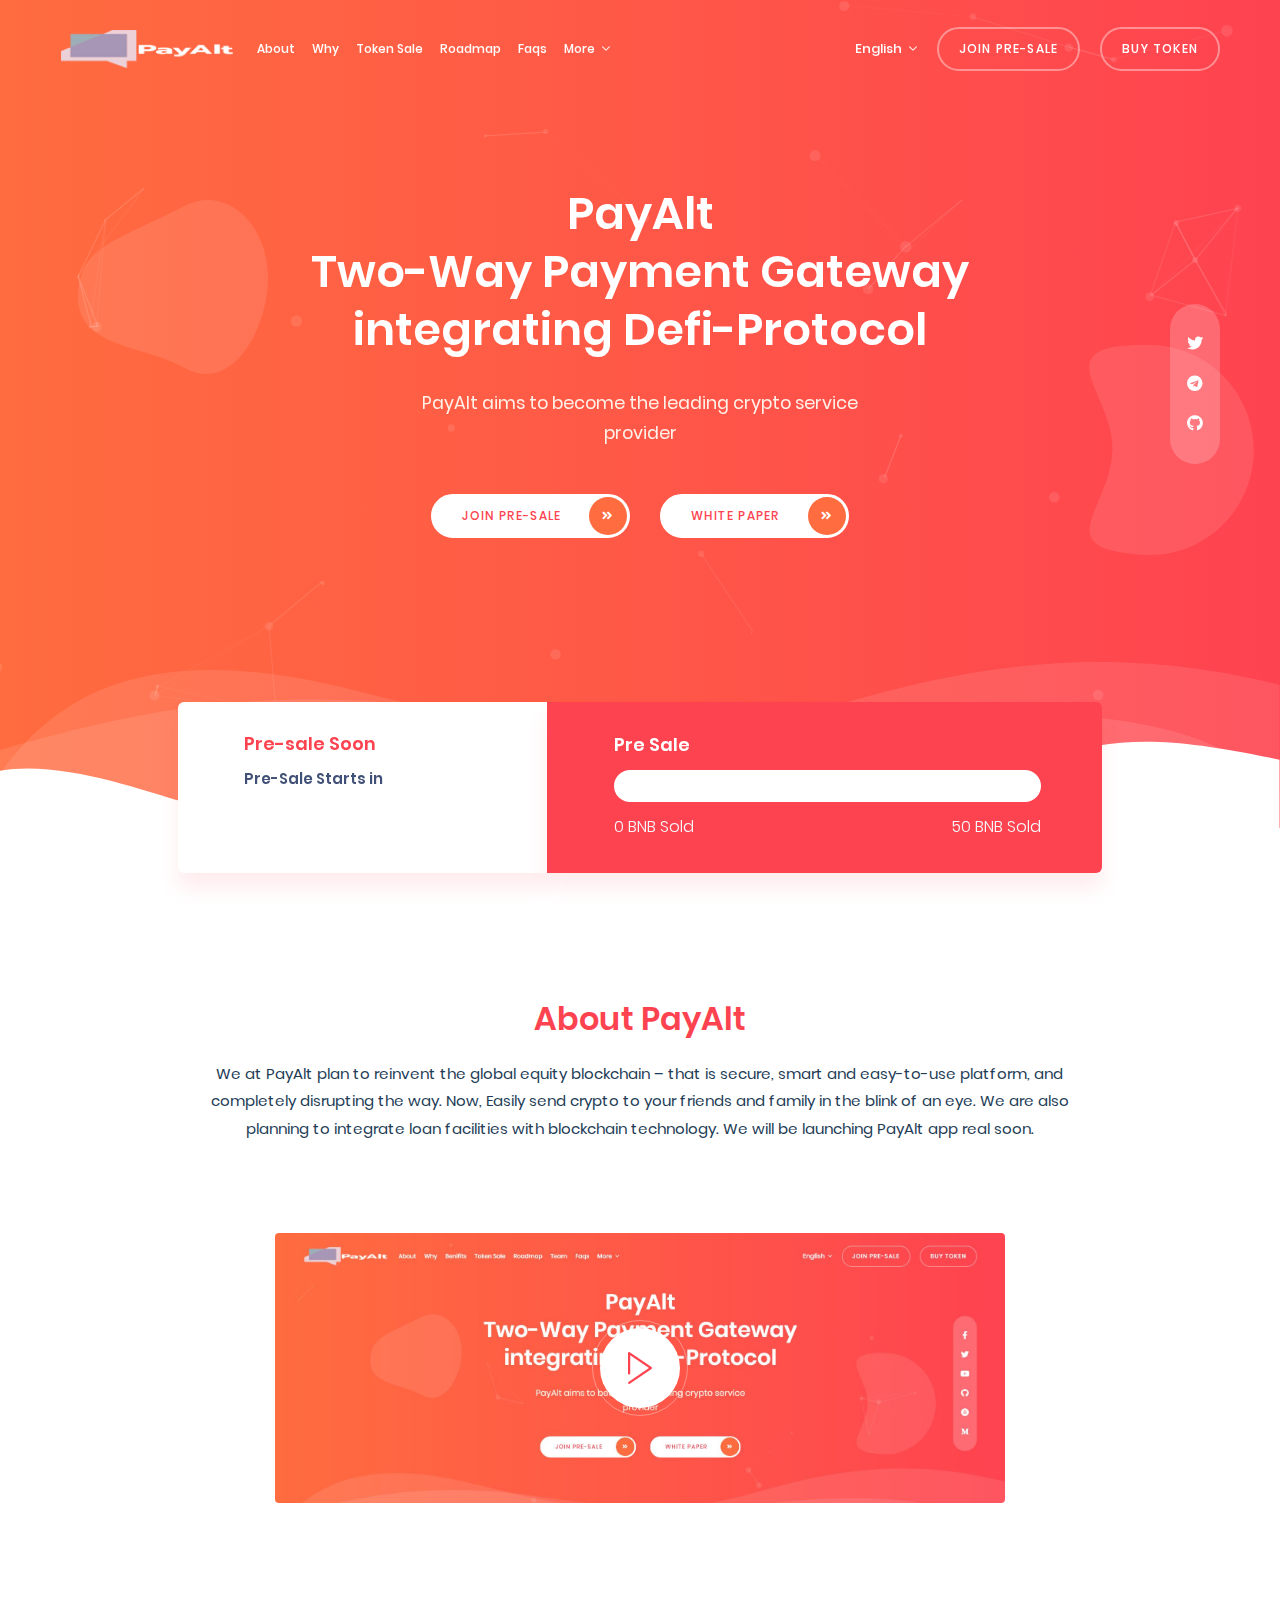
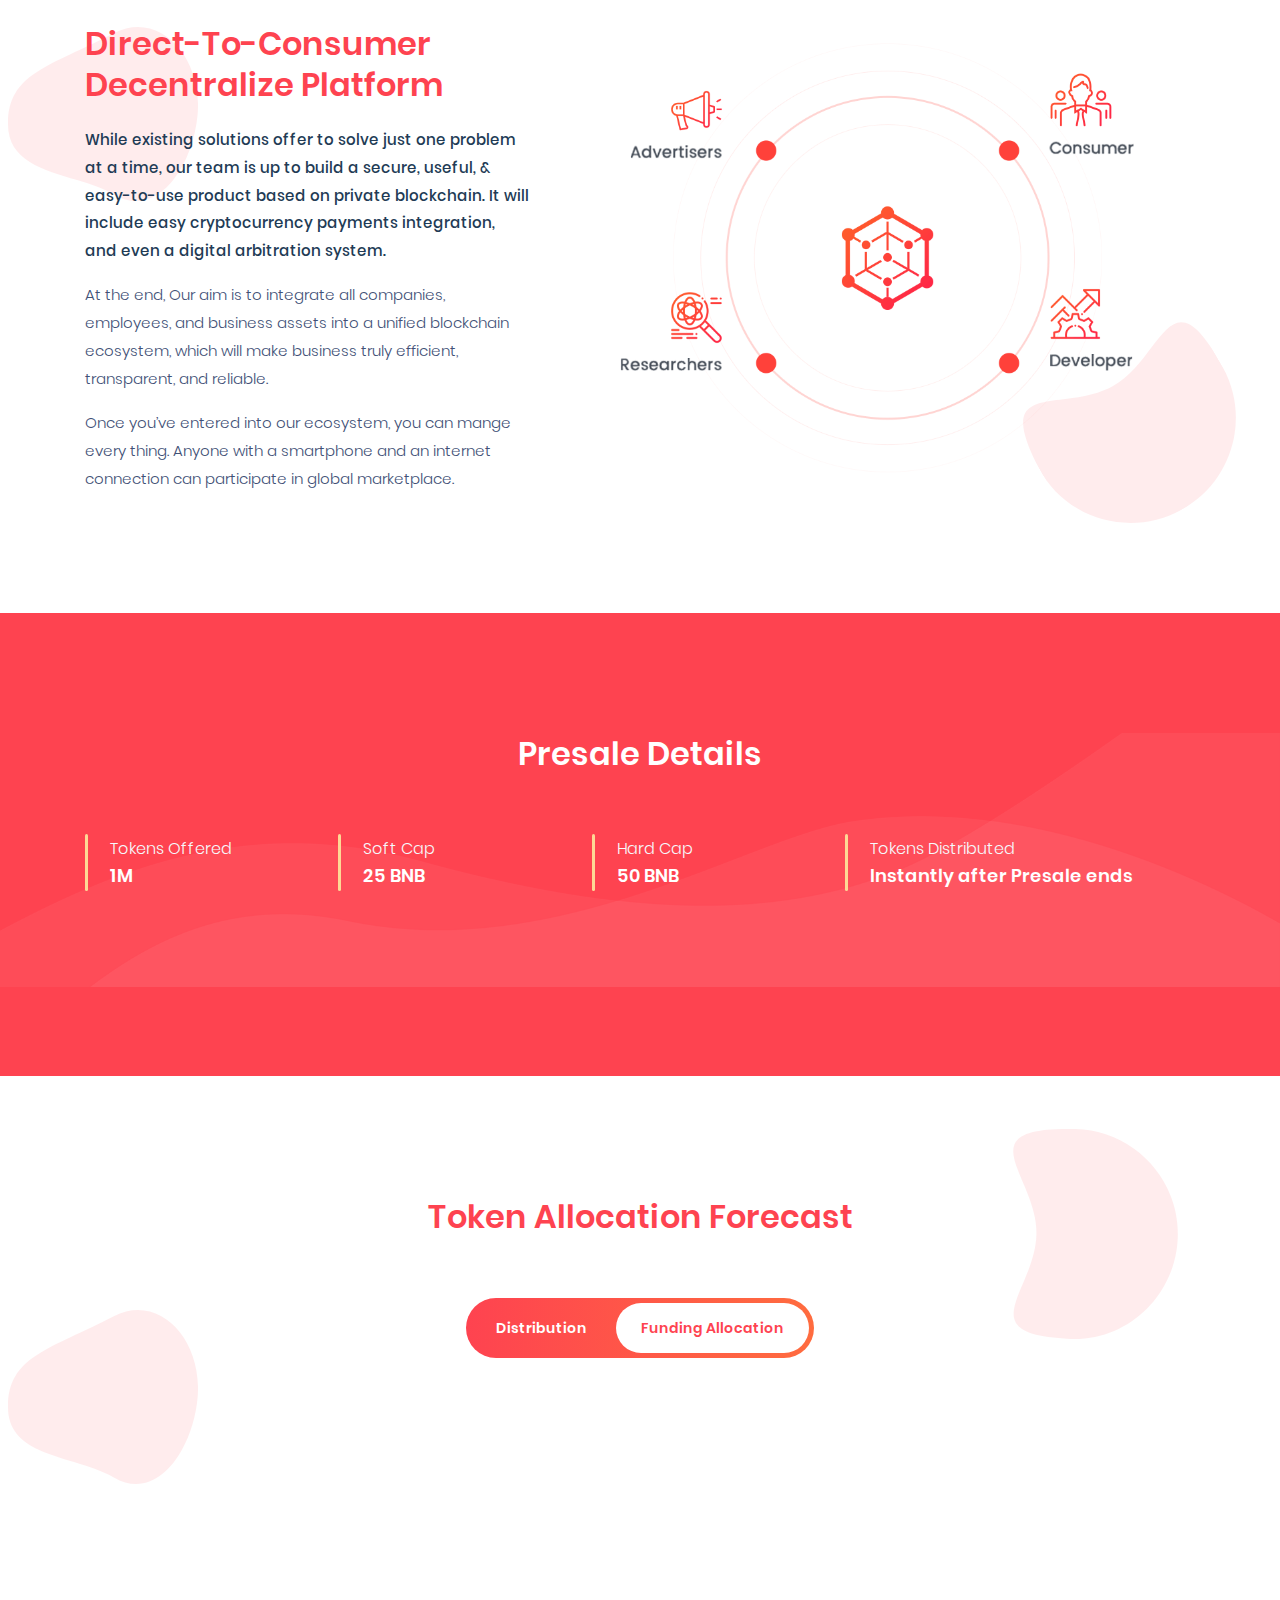
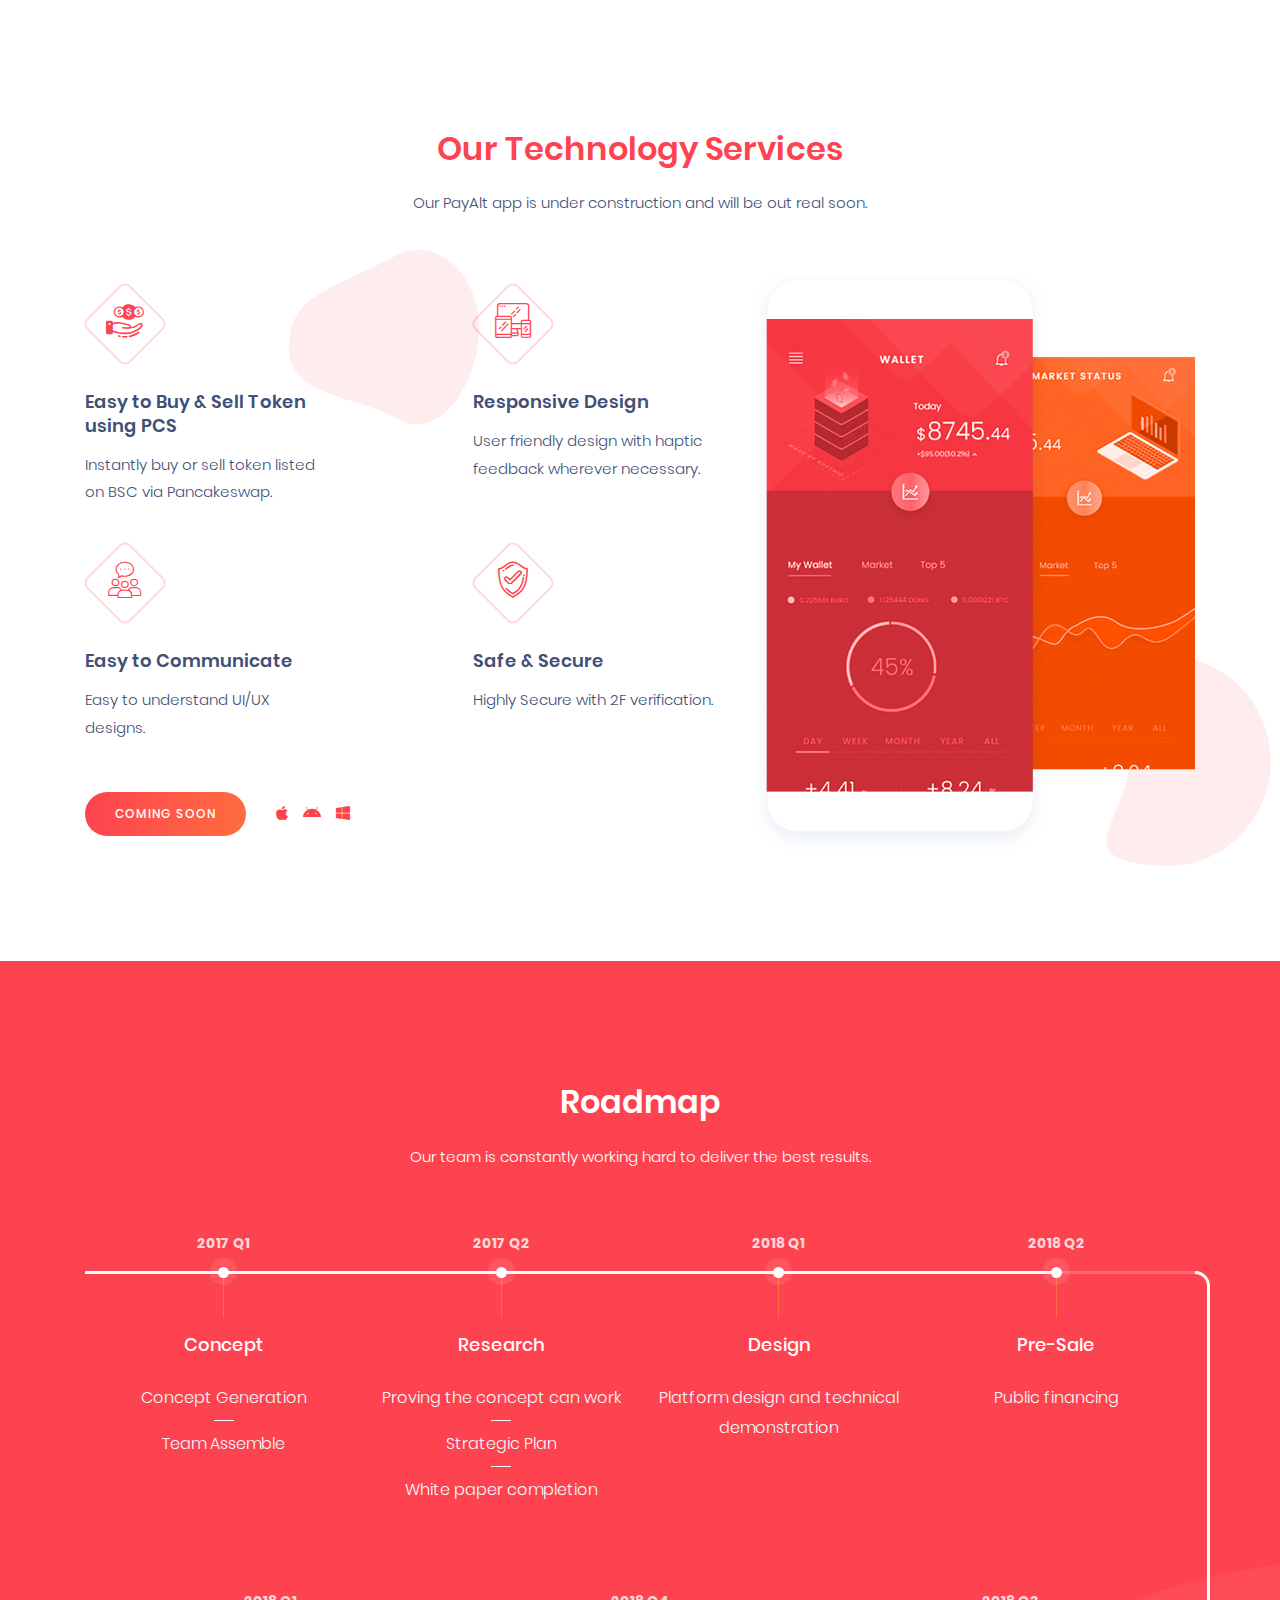
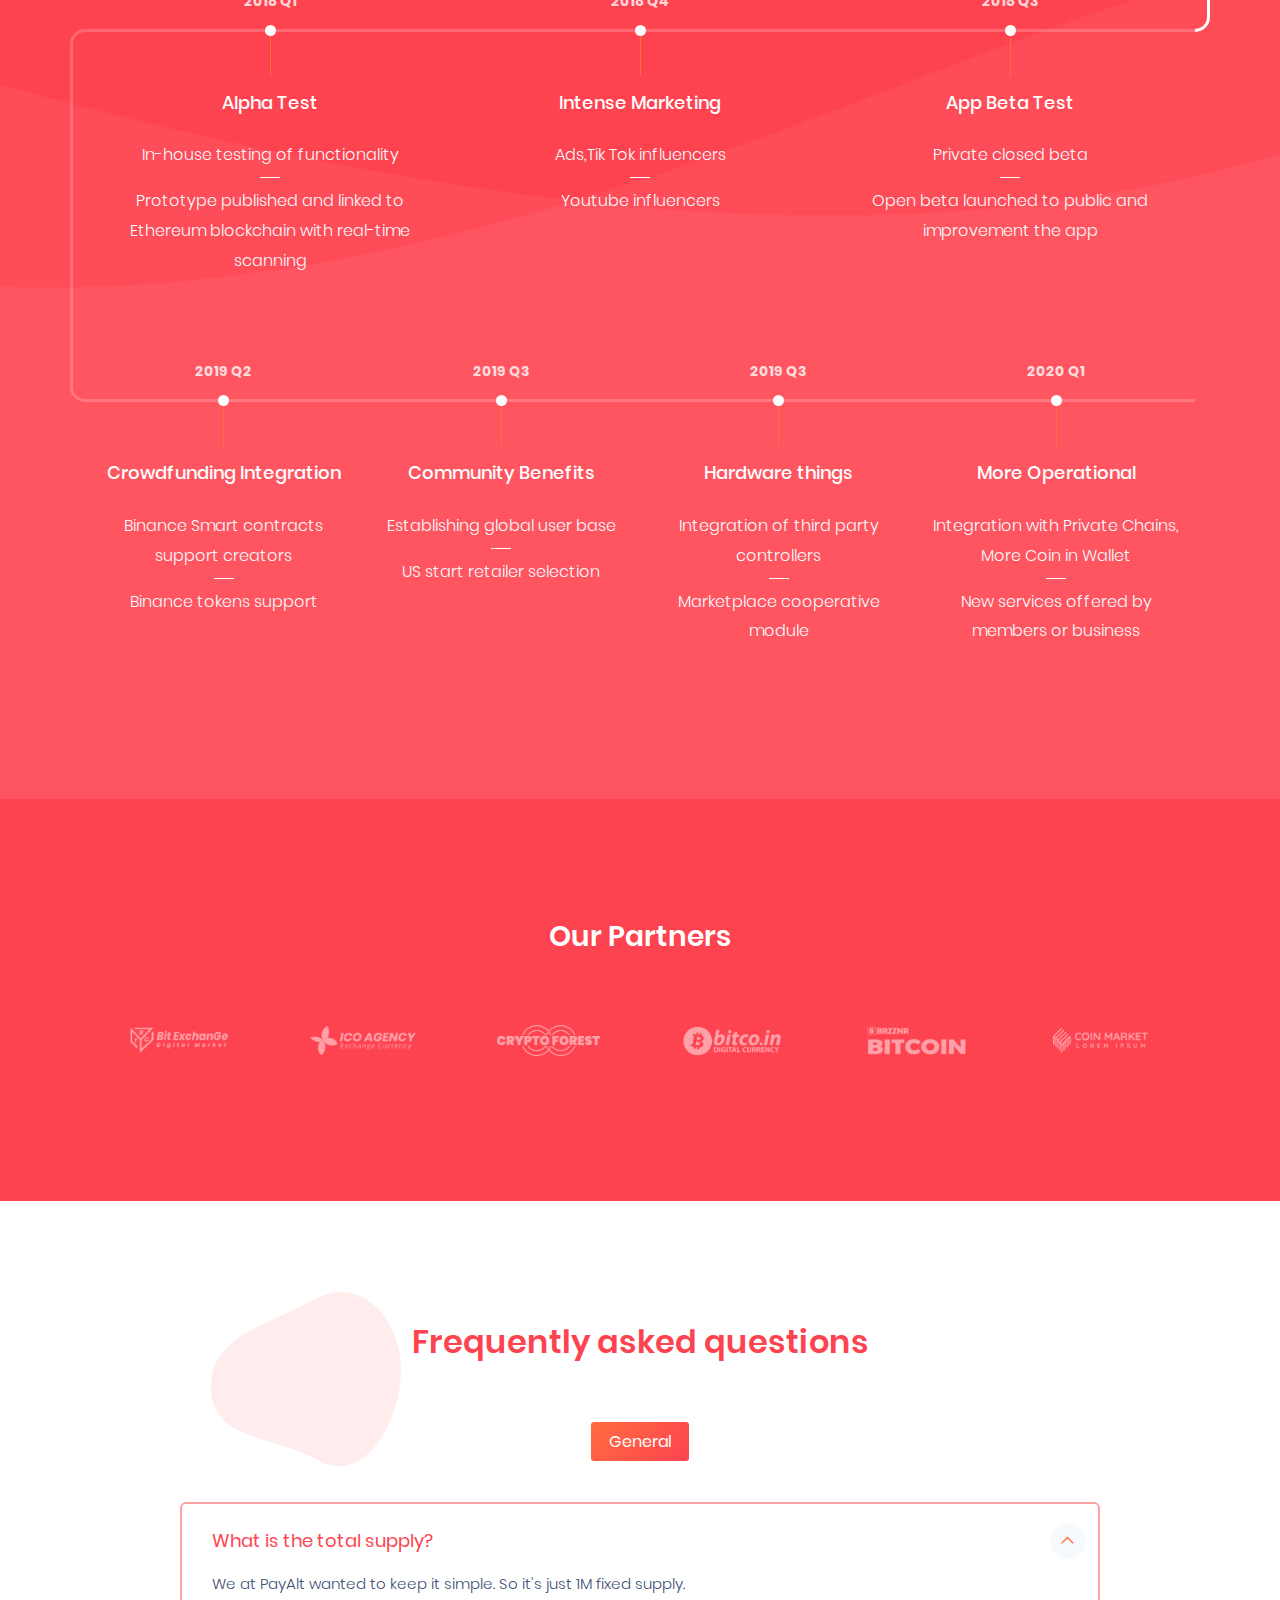
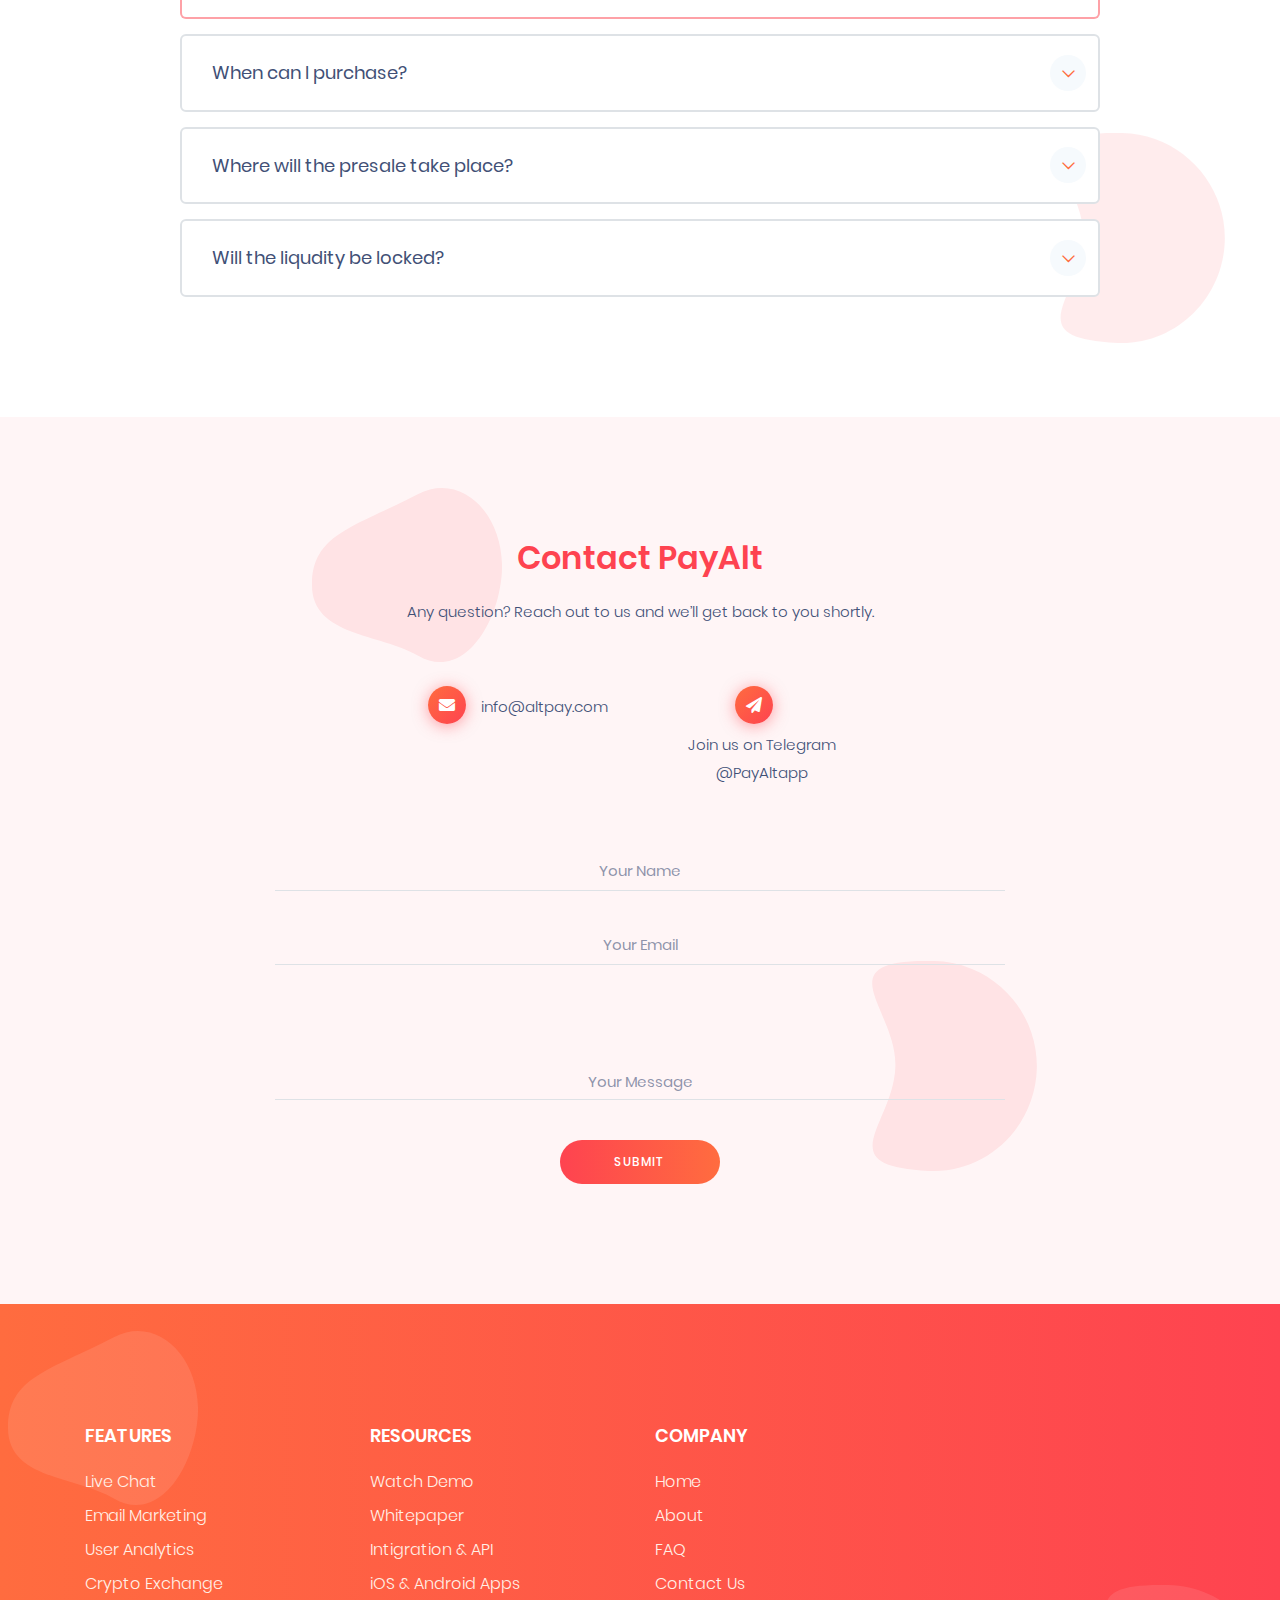
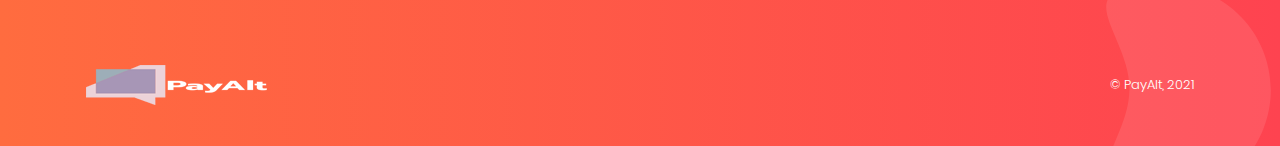
==== commit 296a9e91: "Update index.html" ====
--- a/index.html
+++ b/index.html
@@ -109,7 +109,7 @@
                                                         <span>Join Pre-Sale</span> 
                                                         <em class="icon fas fa-angle-double-right"></em>
                                                     </a></li>
-                                                    <li><a href="https://www.notion.so/PayAlt-Whitepaper-a34ba2e6112f4a228c10aed8c0cd7f27" class="btn btn-md btn-round btn-with-icon btn-light">
+                                                    <li><a href="https://www.notion.so/PayAlt-Whitepaper-a34ba2e6112f4a228c10aed8c0cd7f27" target="_blank" class="btn btn-md btn-round btn-with-icon btn-light">
                                                         <span>White Paper</span> 
                                                         <em class="icon fas fa-angle-double-right"></em>
                                                     </a></li>
@@ -751,7 +751,7 @@
                                     <div class="wgs-body">
                                         <ul class="wgs-links wgs-links-uline wgs-links-s2">
                                             <li><a href="https://www.youtube.com/watch?v=SSo_EIwHSd4">Watch Demo</a></li>
-                                            <li><a href="https://www.notion.so/PayAlt-Whitepaper-a34ba2e6112f4a228c10aed8c0cd7f27">Whitepaper</a></li>
+                                            <li><a href="https://www.notion.so/PayAlt-Whitepaper-a34ba2e6112f4a228c10aed8c0cd7f27" target="_blank">Whitepaper</a></li>
                                             <li><a href="#">Intigration &amp; API</a></li>
                                             <li><a href="#">iOS &amp; Android Apps</a></li>
                                             
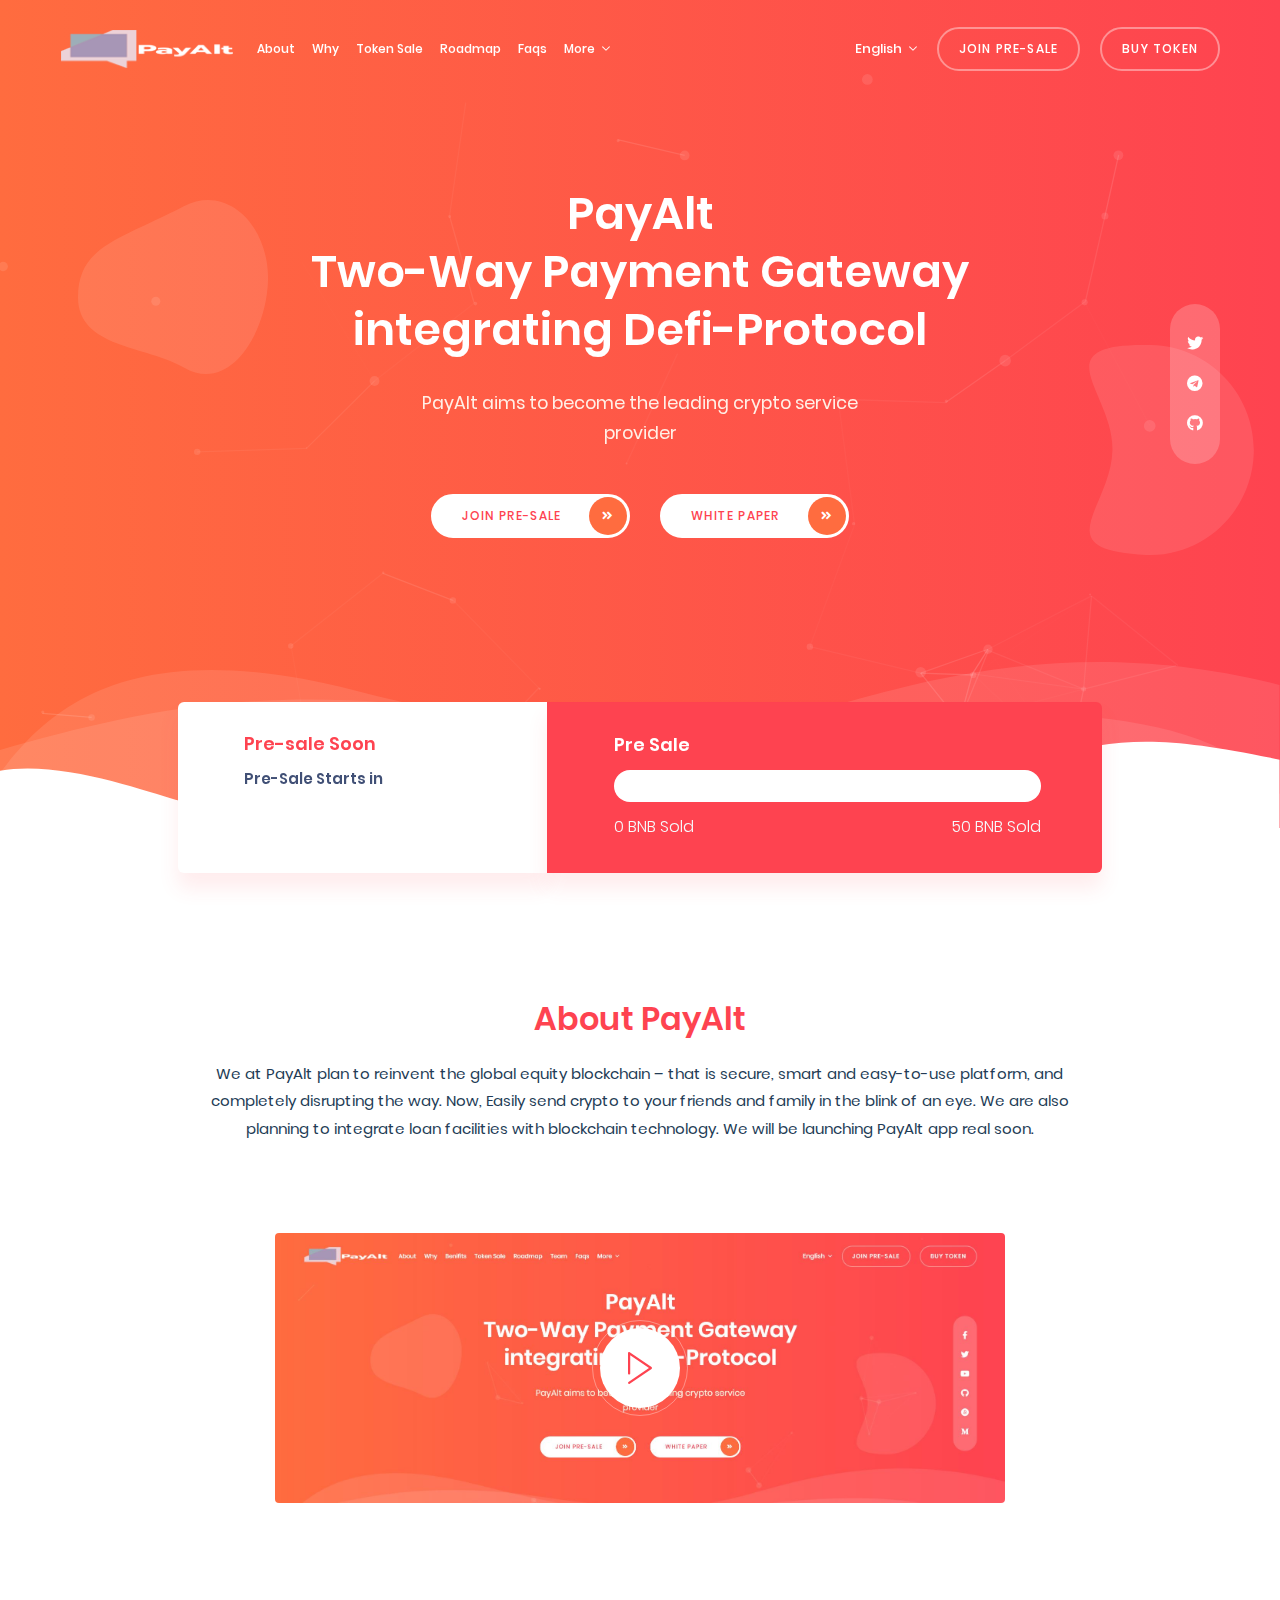
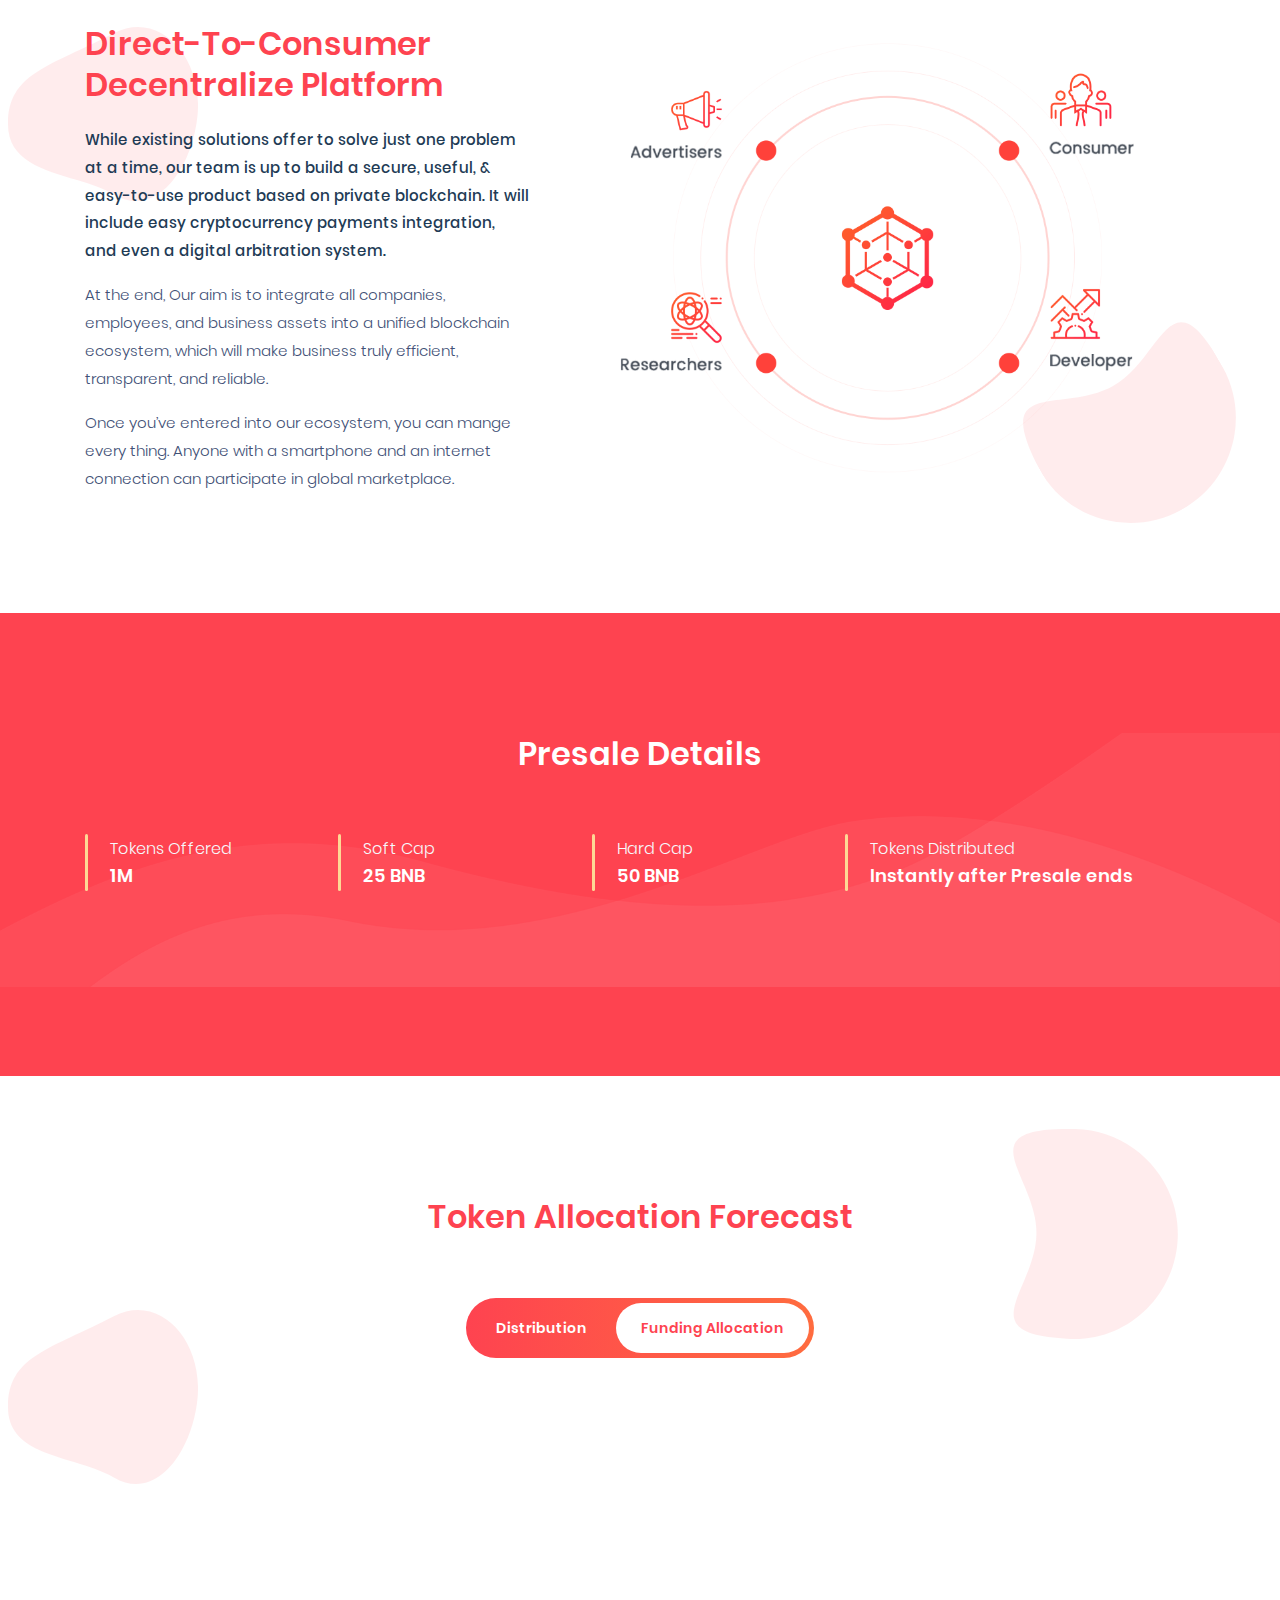
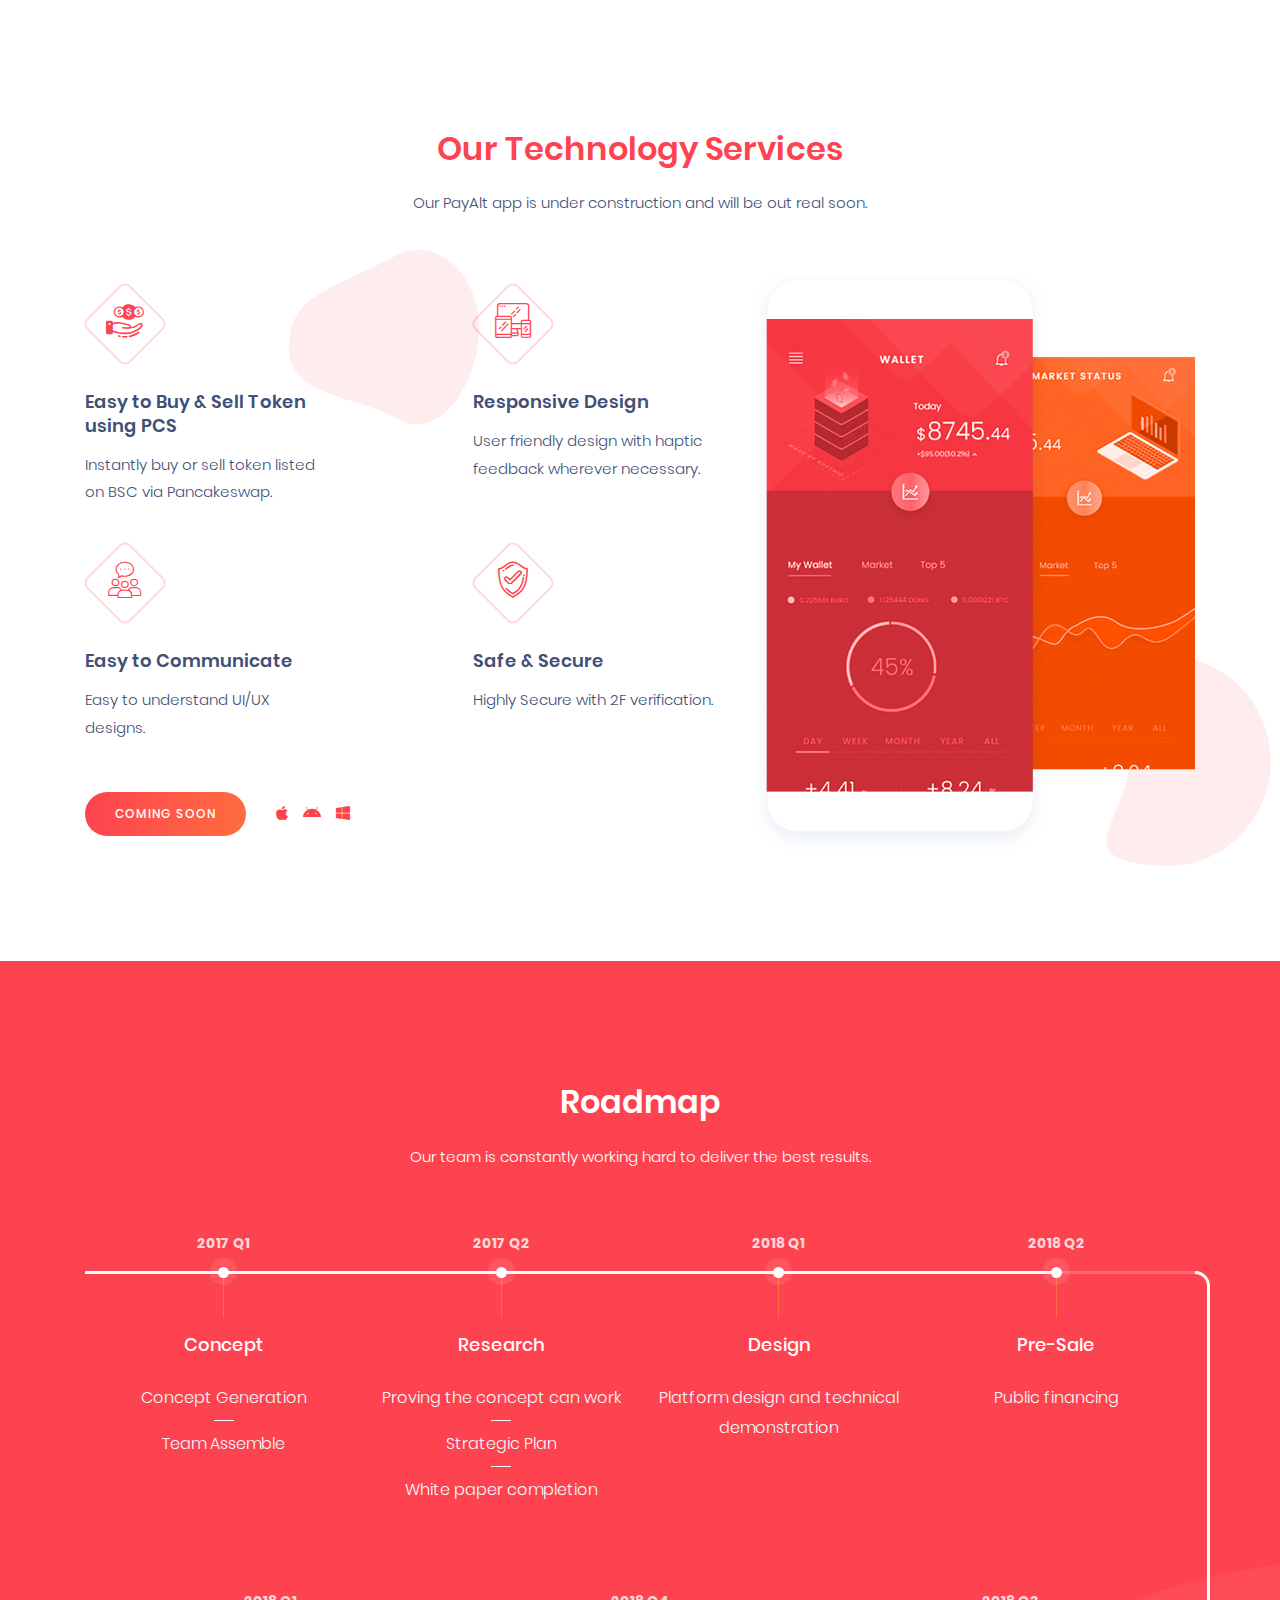
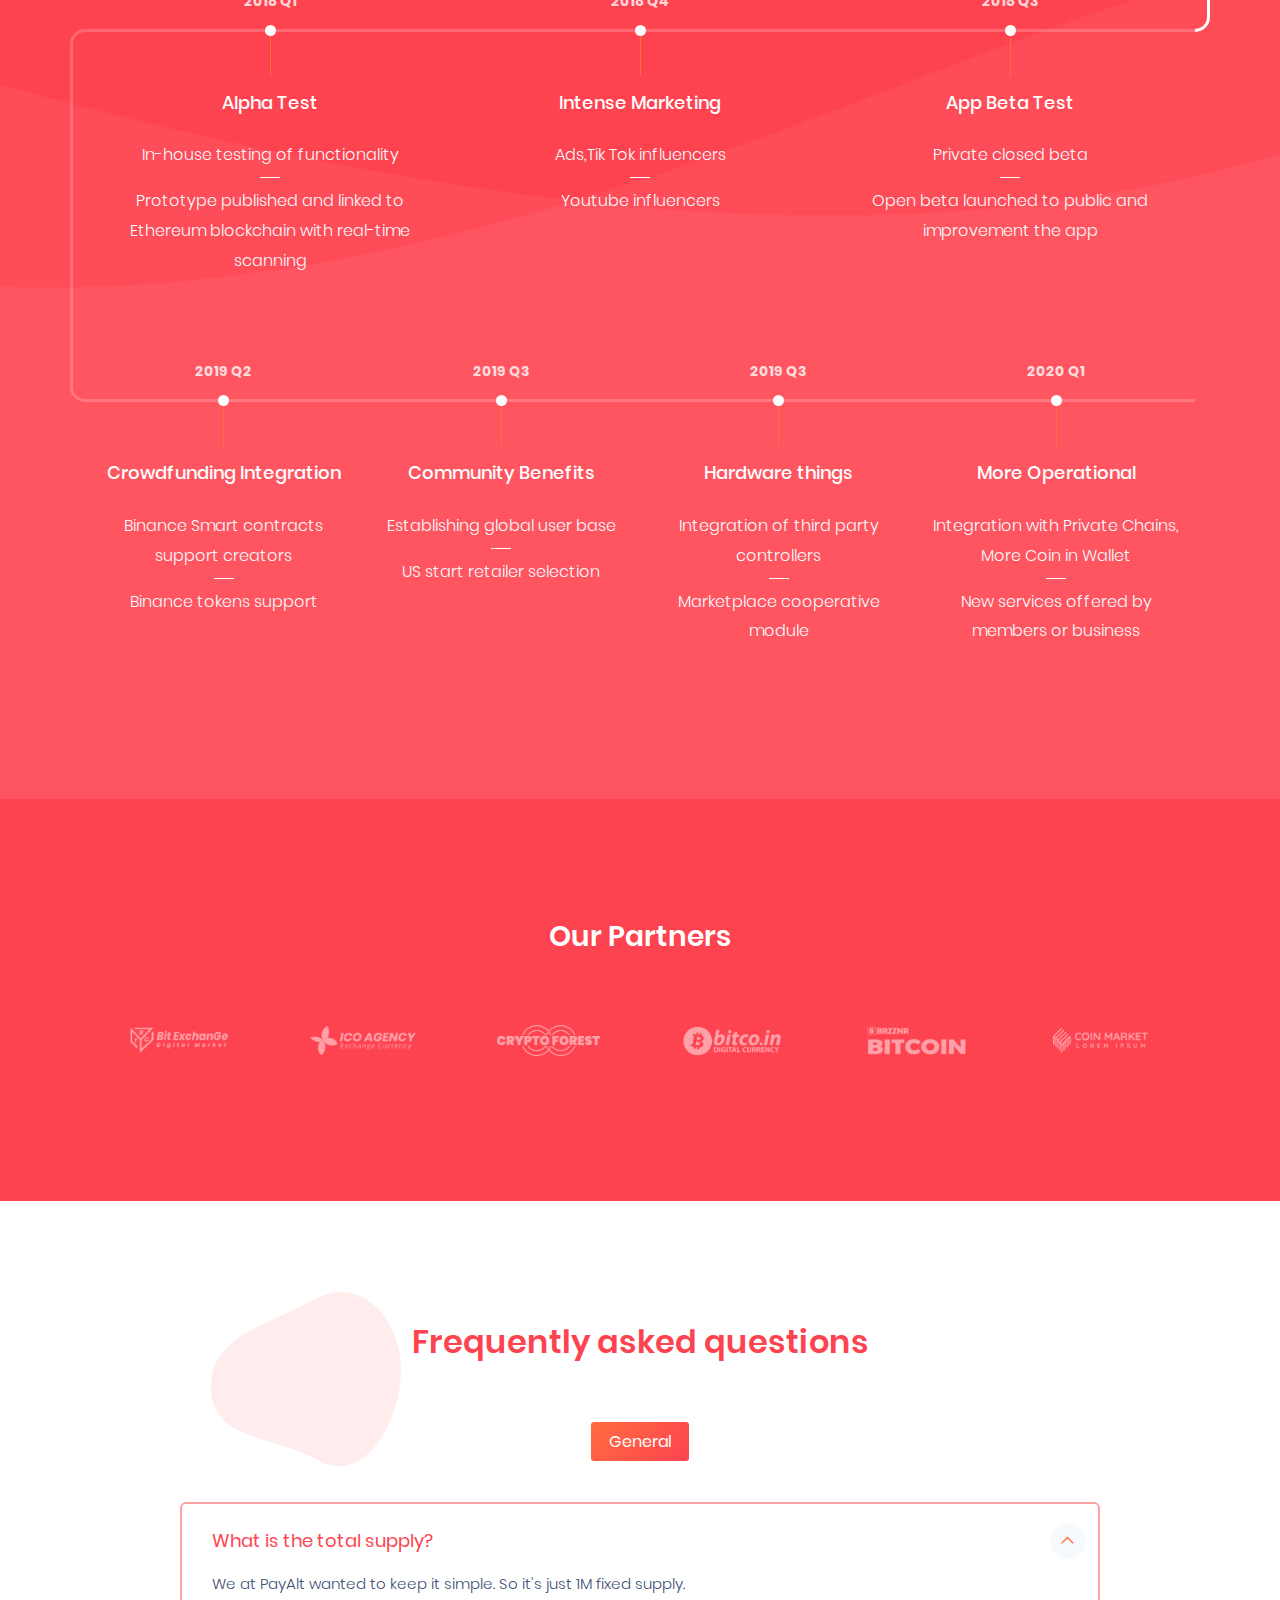
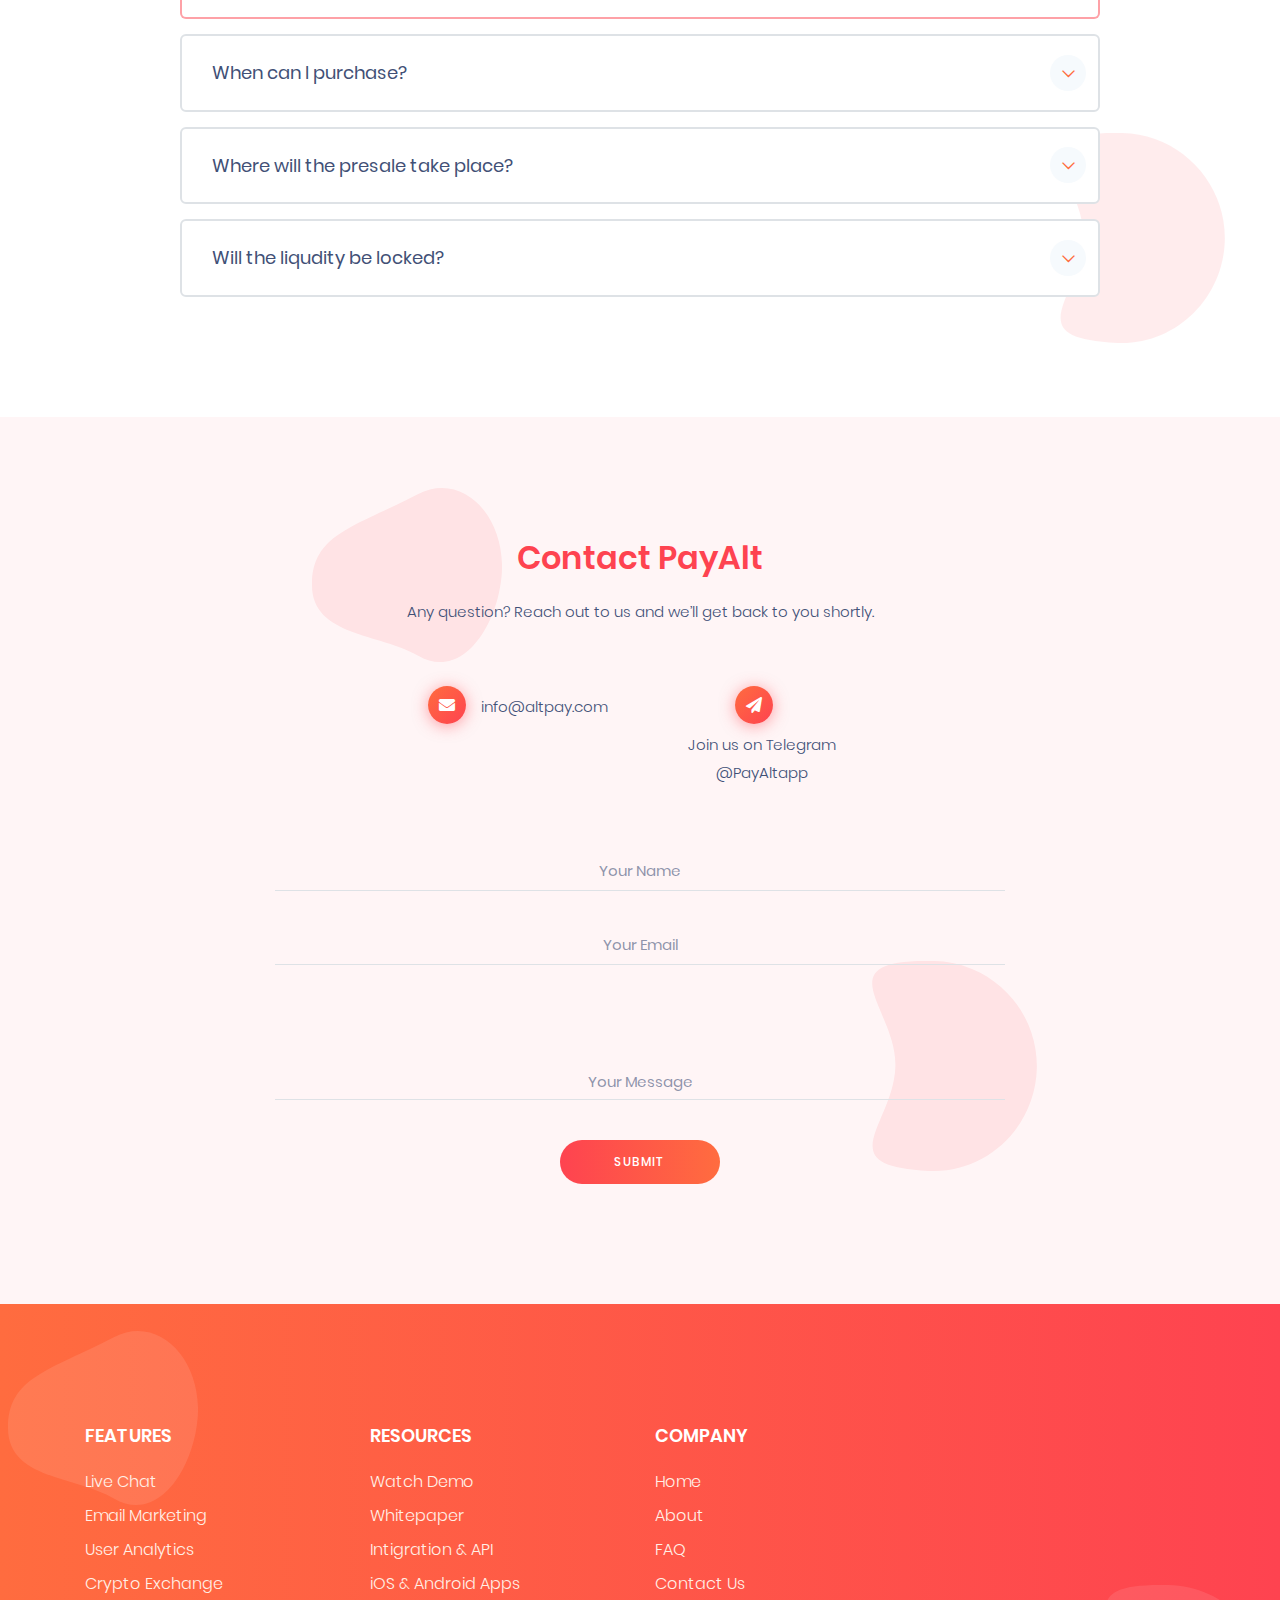
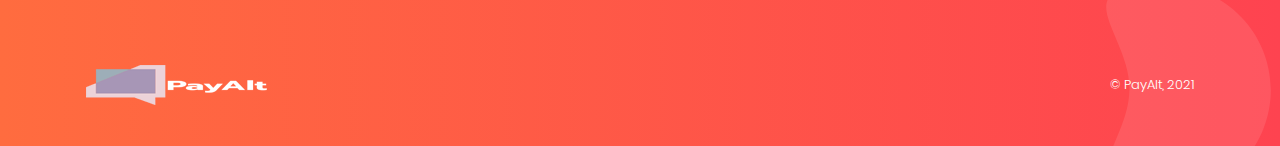
==== commit dbc7ed8b: "Update index.html" ====
--- a/index.html
+++ b/index.html
@@ -750,7 +750,7 @@
                                     <h6 class="wgs-title wgs-title-s2 text-white">RESOURCES</h6>
                                     <div class="wgs-body">
                                         <ul class="wgs-links wgs-links-uline wgs-links-s2">
-                                            <li><a href="https://www.youtube.com/watch?v=SSo_EIwHSd4">Watch Demo</a></li>
+                                            <li><a href="https://www.youtube.com/watch?v=SSo_EIwHSd4" target="_blank">Watch Demo</a></li>
                                             <li><a href="https://www.notion.so/PayAlt-Whitepaper-a34ba2e6112f4a228c10aed8c0cd7f27" target="_blank">Whitepaper</a></li>
                                             <li><a href="#">Intigration &amp; API</a></li>
                                             <li><a href="#">iOS &amp; Android Apps</a></li>
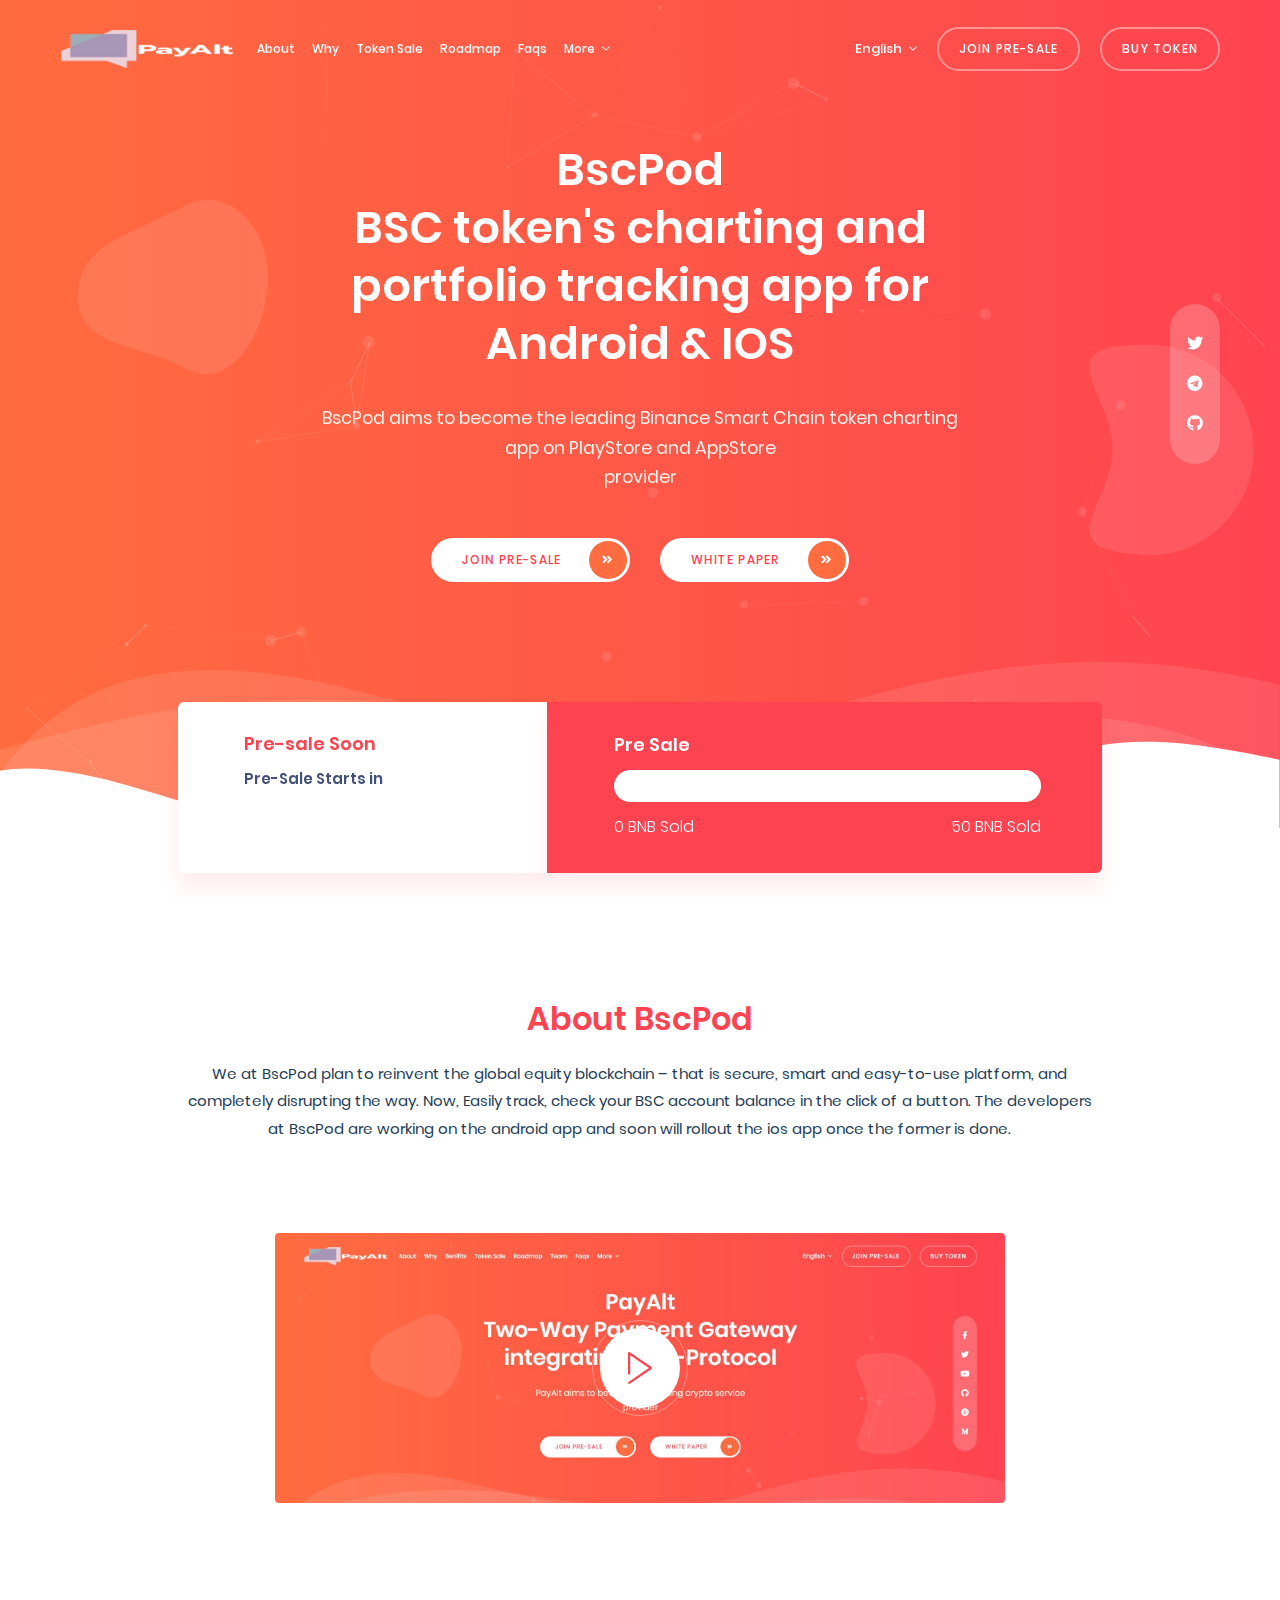
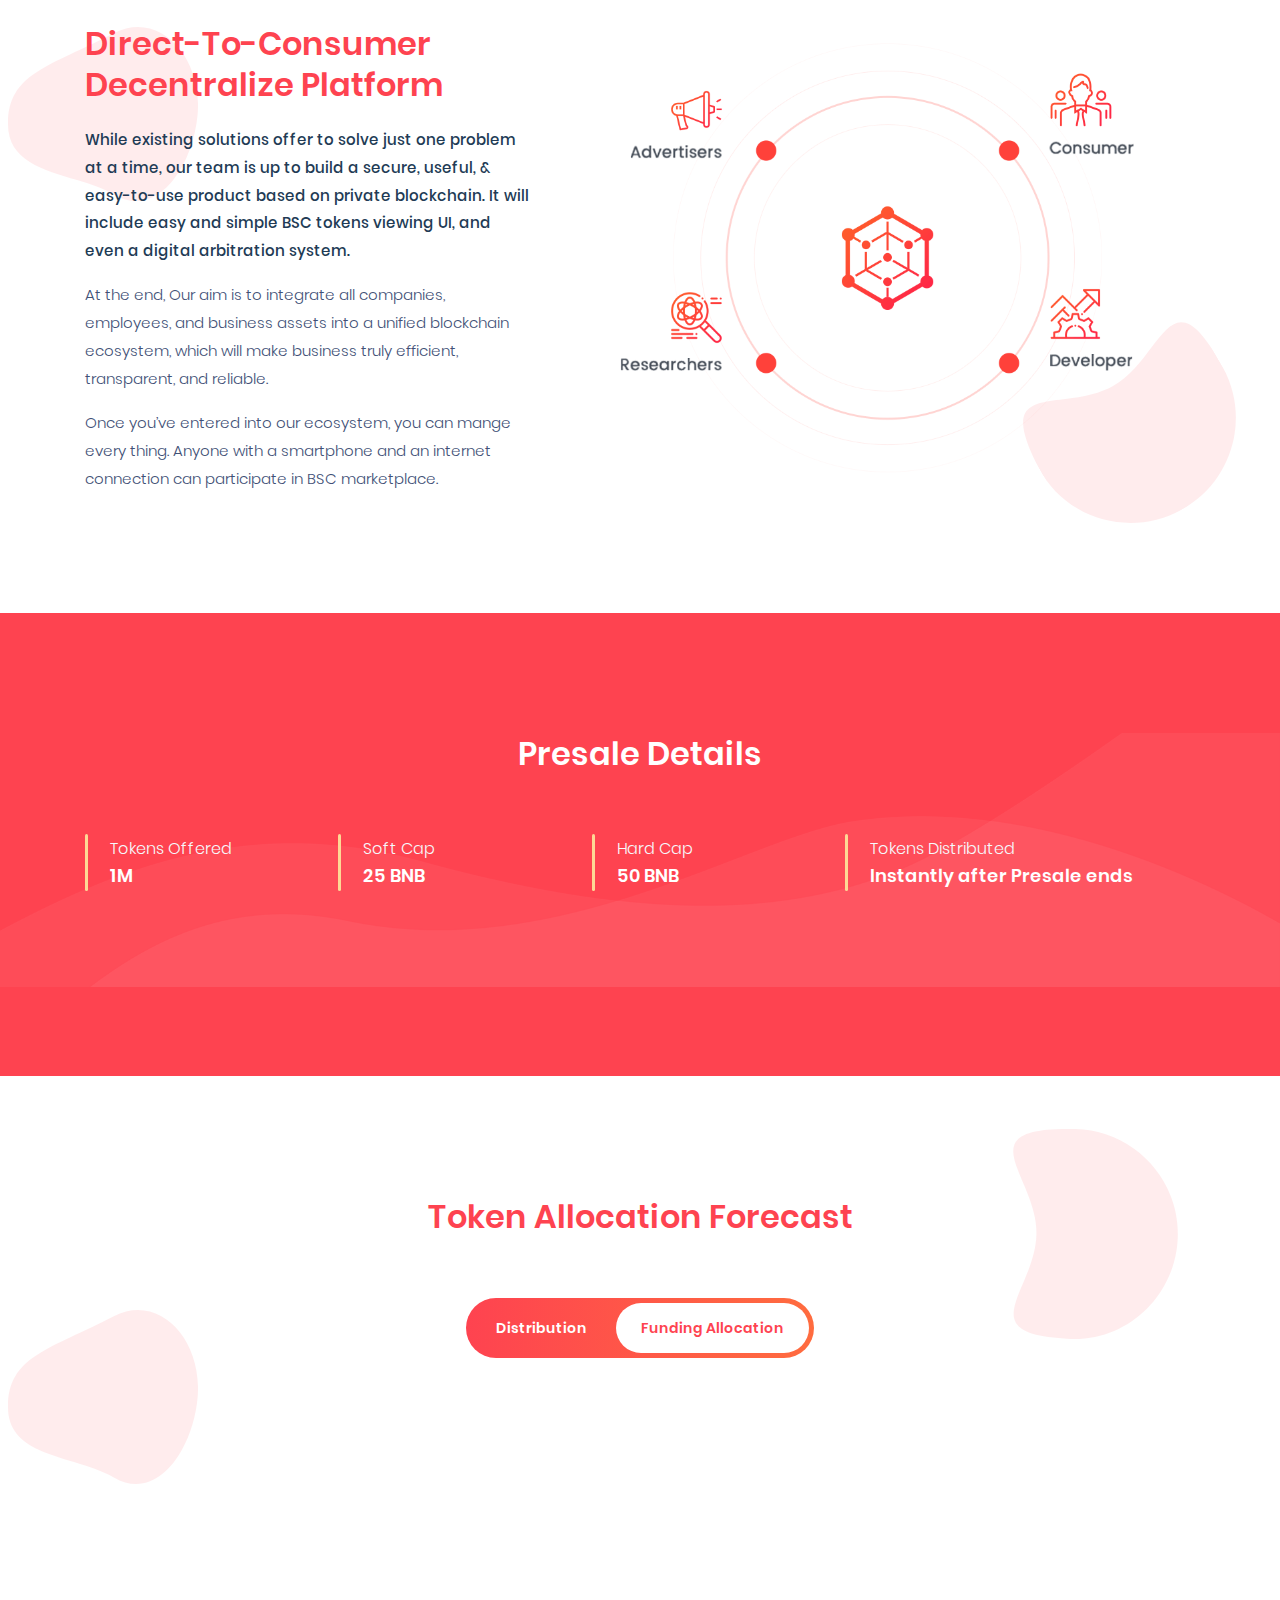
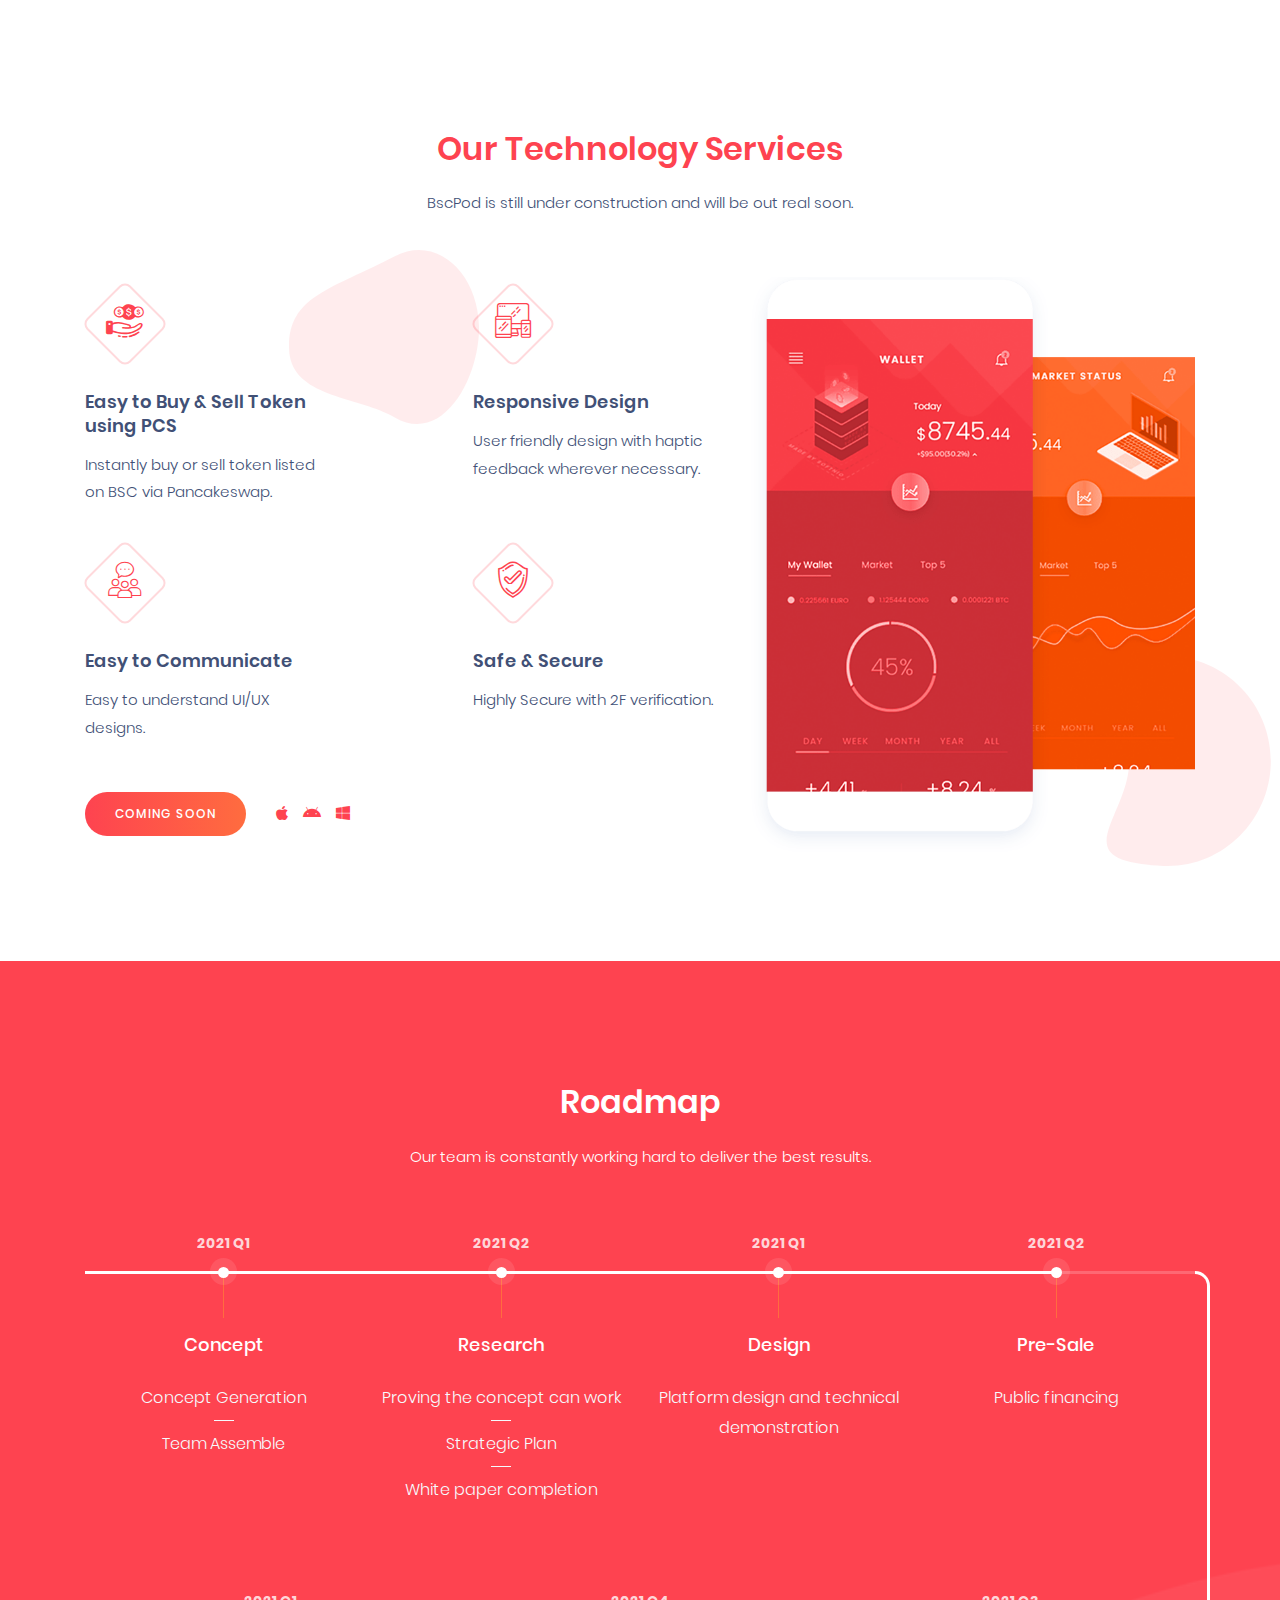
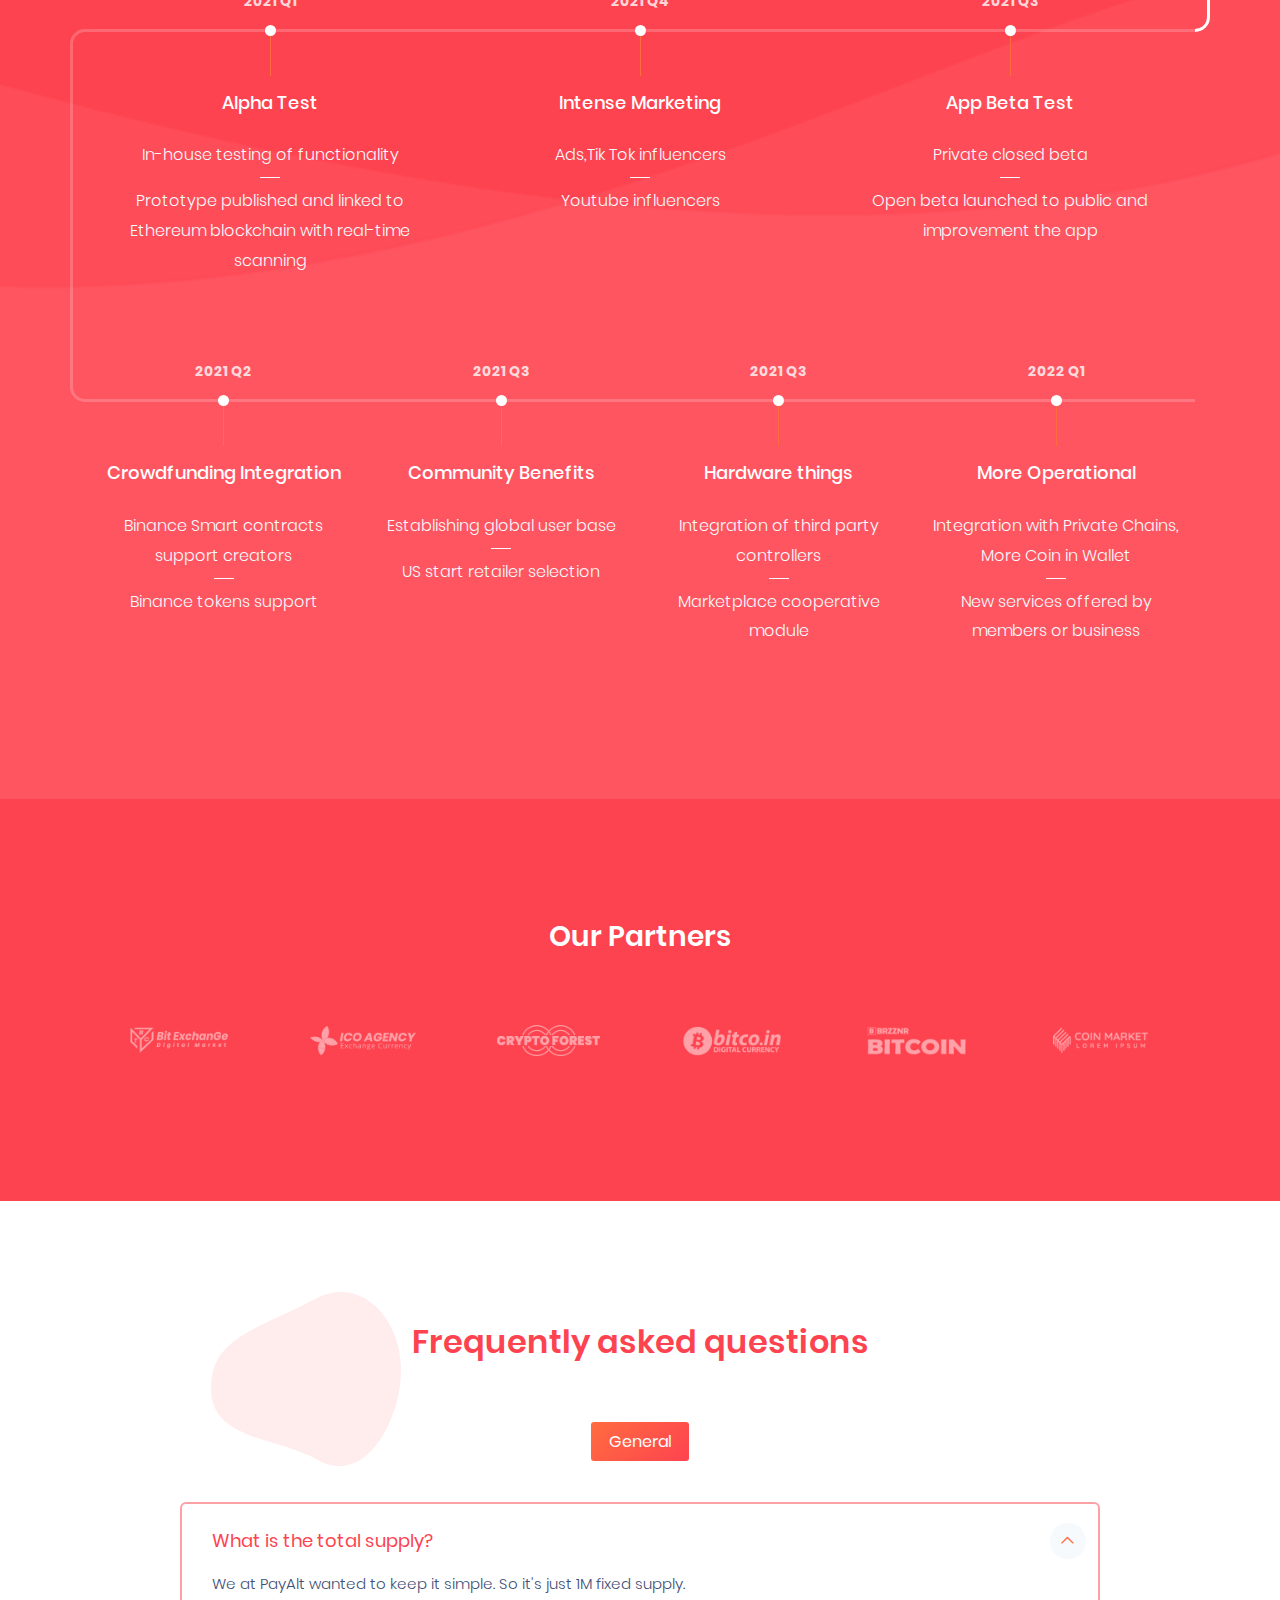
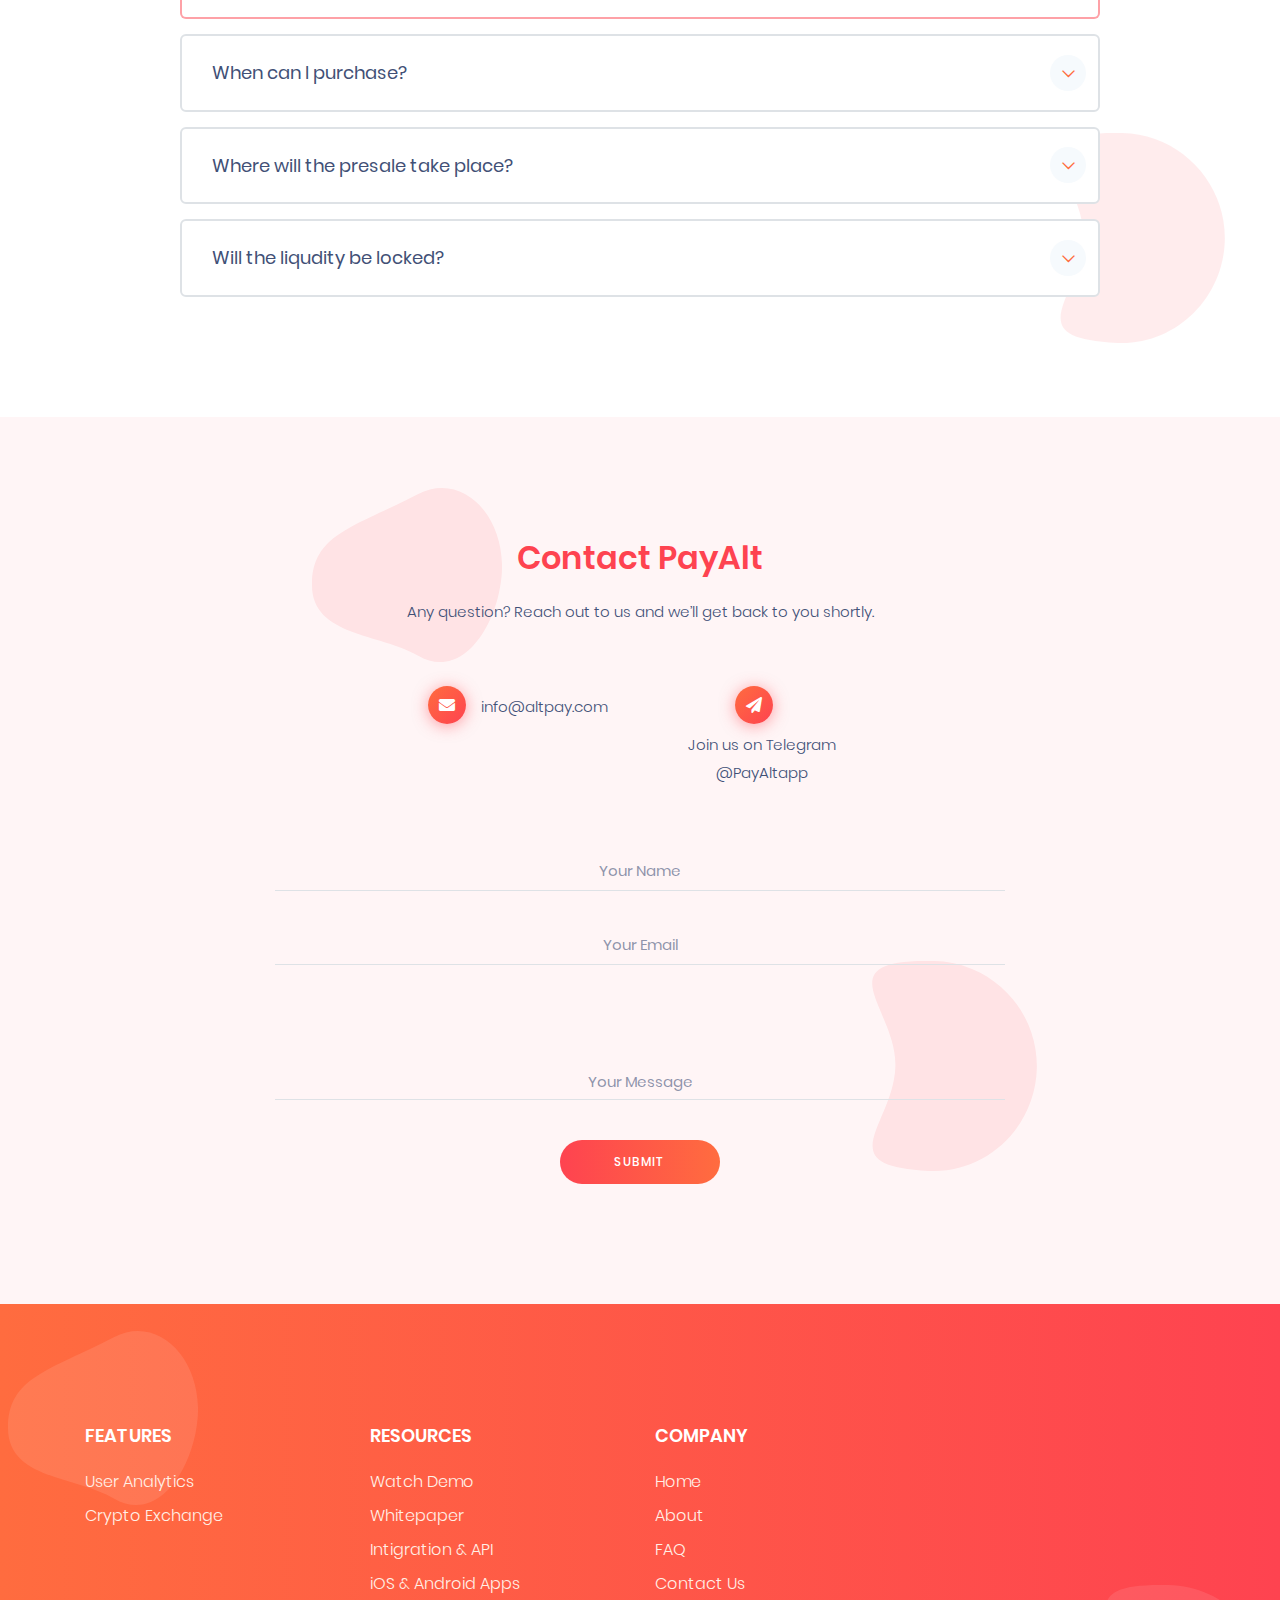
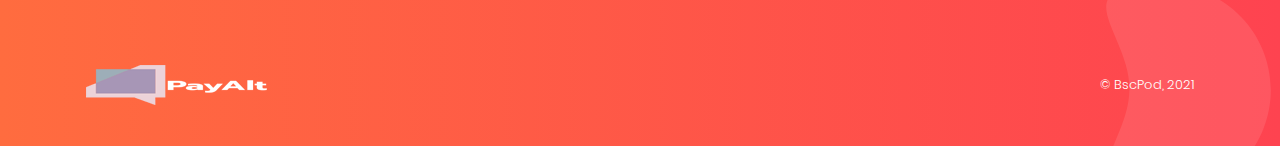
==== commit 39095f2f: "Update index.html" ====
--- a/index.html
+++ b/index.html
@@ -98,10 +98,10 @@
                                     <div class="col-sm-10 col-md-10 col-xl-9">
                                         <div class="banner-caption tc-light text-center">
                                             <div class="cpn-title">
-                                                <h1 class="title title-xl-s2 title-semibold">PayAlt<br> Two-Way Payment Gateway integrating Defi-Protocol</h1>
+                                                <h1 class="title title-xl-s2 title-semibold">BscPod<br> BSC token's charting and portfolio tracking app for Android & IOS</h1>
                                             </div>
                                             <div class="cpn-text cpn-text-center">
-                                                <p class="lead">PayAlt aims to become the leading crypto service <br class="d-none d-md-block">provider</p>
+                                                <p class="lead">BscPod aims to become the leading Binance Smart Chain token charting app on PlayStore and AppStore <br class="d-none d-md-block">provider</p>
                                             </div>
                                             <div class="cpn-btns">
                                                 <ul class="btn-grp justify-content-center">
@@ -173,8 +173,8 @@
                         <div class="row justify-content-center gutter-vr-30px">
                             <div class="col-lg-10">
                                 <div class="section-head section-head-about">
-                                    <h2 class="title fw-6">About PayAlt</h2>
-                                    <p class="fw-4 tc-dark">We at PayAlt plan to reinvent the global equity blockchain – that is secure, smart and easy-to-use platform, and completely disrupting the way. Now, Easily send crypto to your friends and family in the blink of an eye. We are also planning to integrate loan facilities with blockchain technology. We will be launching PayAlt app real soon.</p>
+                                    <h2 class="title fw-6">About BscPod</h2>
+                                    <p class="fw-4 tc-dark">We at BscPod plan to reinvent the global equity blockchain – that is secure, smart and easy-to-use platform, and completely disrupting the way. Now, Easily track, check your BSC account balance in the click of a button. The developers at BscPod are working on the android app and soon will rollout the ios app once the former is done.</p>
                                 </div>
                             </div><!-- .col -->
                             <div class="col-lg-8">
@@ -199,9 +199,9 @@
                             <div class="col-lg-5 text-center text-lg-left">
                                 <div class="nk-block-text">
                                     <h2 class="title title-semibold">Direct-To-Consumer Decentralize Platform</h2>
-                                    <p class="tc-dark"><strong>While existing solutions offer to solve just one problem at a time, our team is up to build a secure, useful, & easy-to-use product based on private blockchain. It will include easy cryptocurrency payments integration, and even a digital arbitration system.</strong></p>
+                                    <p class="tc-dark"><strong>While existing solutions offer to solve just one problem at a time, our team is up to build a secure, useful, & easy-to-use product based on private blockchain. It will include easy and simple BSC tokens viewing UI, and even a digital arbitration system.</strong></p>
                                     <p>At the end, Our aim is to integrate all companies, employees, and business assets into a unified blockchain ecosystem, which will make business truly efficient, transparent, and reliable.</p>
-                                    <p>Once you’ve entered into our ecosystem, you can mange every thing. Anyone with a smartphone and an internet connection can participate in global marketplace.</p>
+                                    <p>Once you’ve entered into our ecosystem, you can mange every thing. Anyone with a smartphone and an internet connection can participate in BSC marketplace.</p>
                                 </div>
                             </div><!-- .col -->
                             <div class="col-lg-7">
@@ -280,11 +280,11 @@
                                                 <canvas class="chart-canvas chart-canvas-s1" id="token-alocate-4"></canvas>
                                             </div>
                                             <ul class="chart-data-s1" data-canvas="token-alocate-4" data-canvas-type="doughnut" data-border-color="#F5F6F9">
-                                                <li data-color="#fe4350" data-title="Token Sale Program" data-amount="70"></li>
-                                                <li data-color="#fb6b5d" data-title="Marketing" data-amount="8"></li>
+                                                <li data-color="#fe4350" data-title="Token Sale Program" data-amount="80"></li>
+                                                <li data-color="#fb6b5d" data-title="Marketing" data-amount="3"></li>
                                                 <li data-color="#ff5676" data-title="Team and Founders" data-amount="14"></li>
                                                 
-                                                <li data-color="#ff6993" data-title="Ecosystem Development" data-amount="8"></li>
+                                                <li data-color="#ff6993" data-title="Ecosystem Development" data-amount="3"></li>
                                                 
                                             </ul>
                                         </div>
@@ -301,7 +301,7 @@
                     <!-- Section Head @s -->
                     <div class="section-head text-center wide-auto-sm">
                         <h4 class="title title-semibold">Our Technology Services</h4>
-                        <p>Our PayAlt app is under construction and will be out real soon.</p>
+                        <p>BscPod is still under construction and will be out real soon.</p>
                     </div><!-- .section-head @e -->
                     <!-- Block @s -->
                     <div class="nk-block nk-block-features">
@@ -394,7 +394,7 @@
                                                 <div class="roadmap roadmap-s1 roadmap-done text-lg-center">
                                                     <div class="roadmap-step roadmap-step-s1">
                                                         <div class="roadmap-head roadmap-head-s1">
-                                                            <span class="roadmap-time roadmap-time-s1">2017 Q1</span>
+                                                            <span class="roadmap-time roadmap-time-s1">2021 Q1</span>
                                                             <span class="roadmap-title roadmap-title-s1">Concept</span>
                                                         </div>
                                                         <ul class="roadmap-step-list roadmap-step-list-s1">
@@ -408,7 +408,7 @@
                                                 <div class="roadmap roadmap-s1 roadmap-done text-lg-center">
                                                     <div class="roadmap-step roadmap-step-s1">
                                                         <div class="roadmap-head roadmap-head-s1">
-                                                            <span class="roadmap-time roadmap-time-s1">2017 Q2</span>
+                                                            <span class="roadmap-time roadmap-time-s1">2021 Q2</span>
                                                             <span class="roadmap-title roadmap-title-s1">Research</span>
                                                         </div>
                                                         <ul class="roadmap-step-list roadmap-step-list-s1">
@@ -423,7 +423,7 @@
                                                 <div class="roadmap roadmap-s1 roadmap-done text-lg-center">
                                                     <div class="roadmap-step roadmap-step-s1">
                                                         <div class="roadmap-head roadmap-head-s1">
-                                                            <span class="roadmap-time roadmap-time-s1">2018 Q1</span>
+                                                            <span class="roadmap-time roadmap-time-s1">2021 Q1</span>
                                                             <span class="roadmap-title roadmap-title-s1">Design</span>
                                                         </div>
                                                         <ul class="roadmap-step-list roadmap-step-list-s1">
@@ -438,7 +438,7 @@
                                                 <div class="roadmap roadmap-current roadmap-s1 text-lg-center">
                                                     <div class="roadmap-step roadmap-step-s1">
                                                         <div class="roadmap-head roadmap-head-s1">
-                                                            <span class="roadmap-time roadmap-time-s1">2018 Q2</span>
+                                                            <span class="roadmap-time roadmap-time-s1">2021 Q2</span>
                                                             <span class="roadmap-title roadmap-title-s1">Pre-Sale</span>
                                                         </div>
                                                         <ul class="roadmap-step-list roadmap-step-list-s1">
@@ -455,7 +455,7 @@
                                                 <div class="roadmap roadmap-s1 text-lg-center">
                                                     <div class="roadmap-step roadmap-step-s1">
                                                         <div class="roadmap-head roadmap-head-s1">
-                                                            <span class="roadmap-time roadmap-time-s1">2018 Q3</span>
+                                                            <span class="roadmap-time roadmap-time-s1">2021 Q3</span>
                                                             <span class="roadmap-title roadmap-title-s1">App Beta Test</span>
                                                         </div>
                                                         <ul class="roadmap-step-list roadmap-step-list-s1">
@@ -469,7 +469,7 @@
                                                 <div class="roadmap roadmap-s1 text-lg-center">
                                                     <div class="roadmap-step roadmap-step-s1">
                                                         <div class="roadmap-head roadmap-head-s1">
-                                                            <span class="roadmap-time roadmap-time-s1">2018 Q4</span>
+                                                            <span class="roadmap-time roadmap-time-s1">2021 Q4</span>
                                                             <span class="roadmap-title roadmap-title-s1">Intense Marketing</span>
                                                         </div>
                                                         <ul class="roadmap-step-list roadmap-step-list-s1">
@@ -483,7 +483,7 @@
                                                 <div class="roadmap roadmap-s1 text-lg-center">
                                                     <div class="roadmap-step roadmap-step-s1">
                                                         <div class="roadmap-head roadmap-head-s1">
-                                                            <span class="roadmap-time roadmap-time-s1">2018 Q1</span>
+                                                            <span class="roadmap-time roadmap-time-s1">2021 Q1</span>
                                                             <span class="roadmap-title roadmap-title-s1">Alpha Test</span>
                                                         </div>
                                                         <ul class="roadmap-step-list roadmap-step-list-s1">
@@ -501,7 +501,7 @@
                                                 <div class="roadmap roadmap-s1 text-lg-center">
                                                     <div class="roadmap-step roadmap-step-s1">
                                                         <div class="roadmap-head roadmap-head-s1">
-                                                            <span class="roadmap-time roadmap-time-s1">2019 Q2</span>
+                                                            <span class="roadmap-time roadmap-time-s1">2021 Q2</span>
                                                             <span class="roadmap-title roadmap-title-s1">Crowdfunding Integration</span>
                                                         </div>
                                                         <ul class="roadmap-step-list roadmap-step-list-s1">
@@ -515,7 +515,7 @@
                                                 <div class="roadmap roadmap-s1 text-lg-center">
                                                     <div class="roadmap-step roadmap-step-s1">
                                                         <div class="roadmap-head roadmap-head-s1">
-                                                            <span class="roadmap-time roadmap-time-s1">2019 Q3</span>
+                                                            <span class="roadmap-time roadmap-time-s1">2021 Q3</span>
                                                             <span class="roadmap-title roadmap-title-s1">Community Benefits</span>
                                                         </div>
                                                         <ul class="roadmap-step-list roadmap-step-list-s1">
@@ -529,7 +529,7 @@
                                                 <div class="roadmap roadmap-s1 text-lg-center">
                                                     <div class="roadmap-step roadmap-step-s1">
                                                         <div class="roadmap-head roadmap-head-s1">
-                                                            <span class="roadmap-time roadmap-time-s1">2019 Q3</span>
+                                                            <span class="roadmap-time roadmap-time-s1">2021 Q3</span>
                                                             <span class="roadmap-title roadmap-title-s1">Hardware things</span>
                                                         </div>
                                                         <ul class="roadmap-step-list roadmap-step-list-s1">
@@ -543,7 +543,7 @@
                                                 <div class="roadmap roadmap-s1 text-lg-center">
                                                     <div class="roadmap-step roadmap-step-s1">
                                                         <div class="roadmap-head roadmap-head-s1">
-                                                            <span class="roadmap-time roadmap-time-s1">2020 Q1</span>
+                                                            <span class="roadmap-time roadmap-time-s1">2022 Q1</span>
                                                             <span class="roadmap-title roadmap-title-s1">More Operational</span>
                                                         </div>
                                                         <ul class="roadmap-step-list roadmap-step-list-s1">
@@ -736,10 +736,7 @@
                                     <h6 class="wgs-title wgs-title-s2 text-white">FEATURES</h6>
                                     <div class="wgs-body">
                                         <ul class="wgs-links wgs-links-uline wgs-links-s2">
-                                            <li><a href="#">Live Chat</a></li>
-                                            <li><a href="#">Email Marketing</a></li>
                                             <li><a href="#">User Analytics</a></li>
-                                            
                                             <li><a href="#">Crypto Exchange</a></li>
                                         </ul>
                                     </div>
@@ -785,7 +782,7 @@
                                 </div><!-- .col -->
                                 <div class="col-6">
                                     <div class="copyright-text text-right">
-                                        <p>© PayAlt, 2021</p>
+                                        <p>© BscPod, 2021</p>
                                     </div>
                                 </div><!-- .col -->
                             </div>
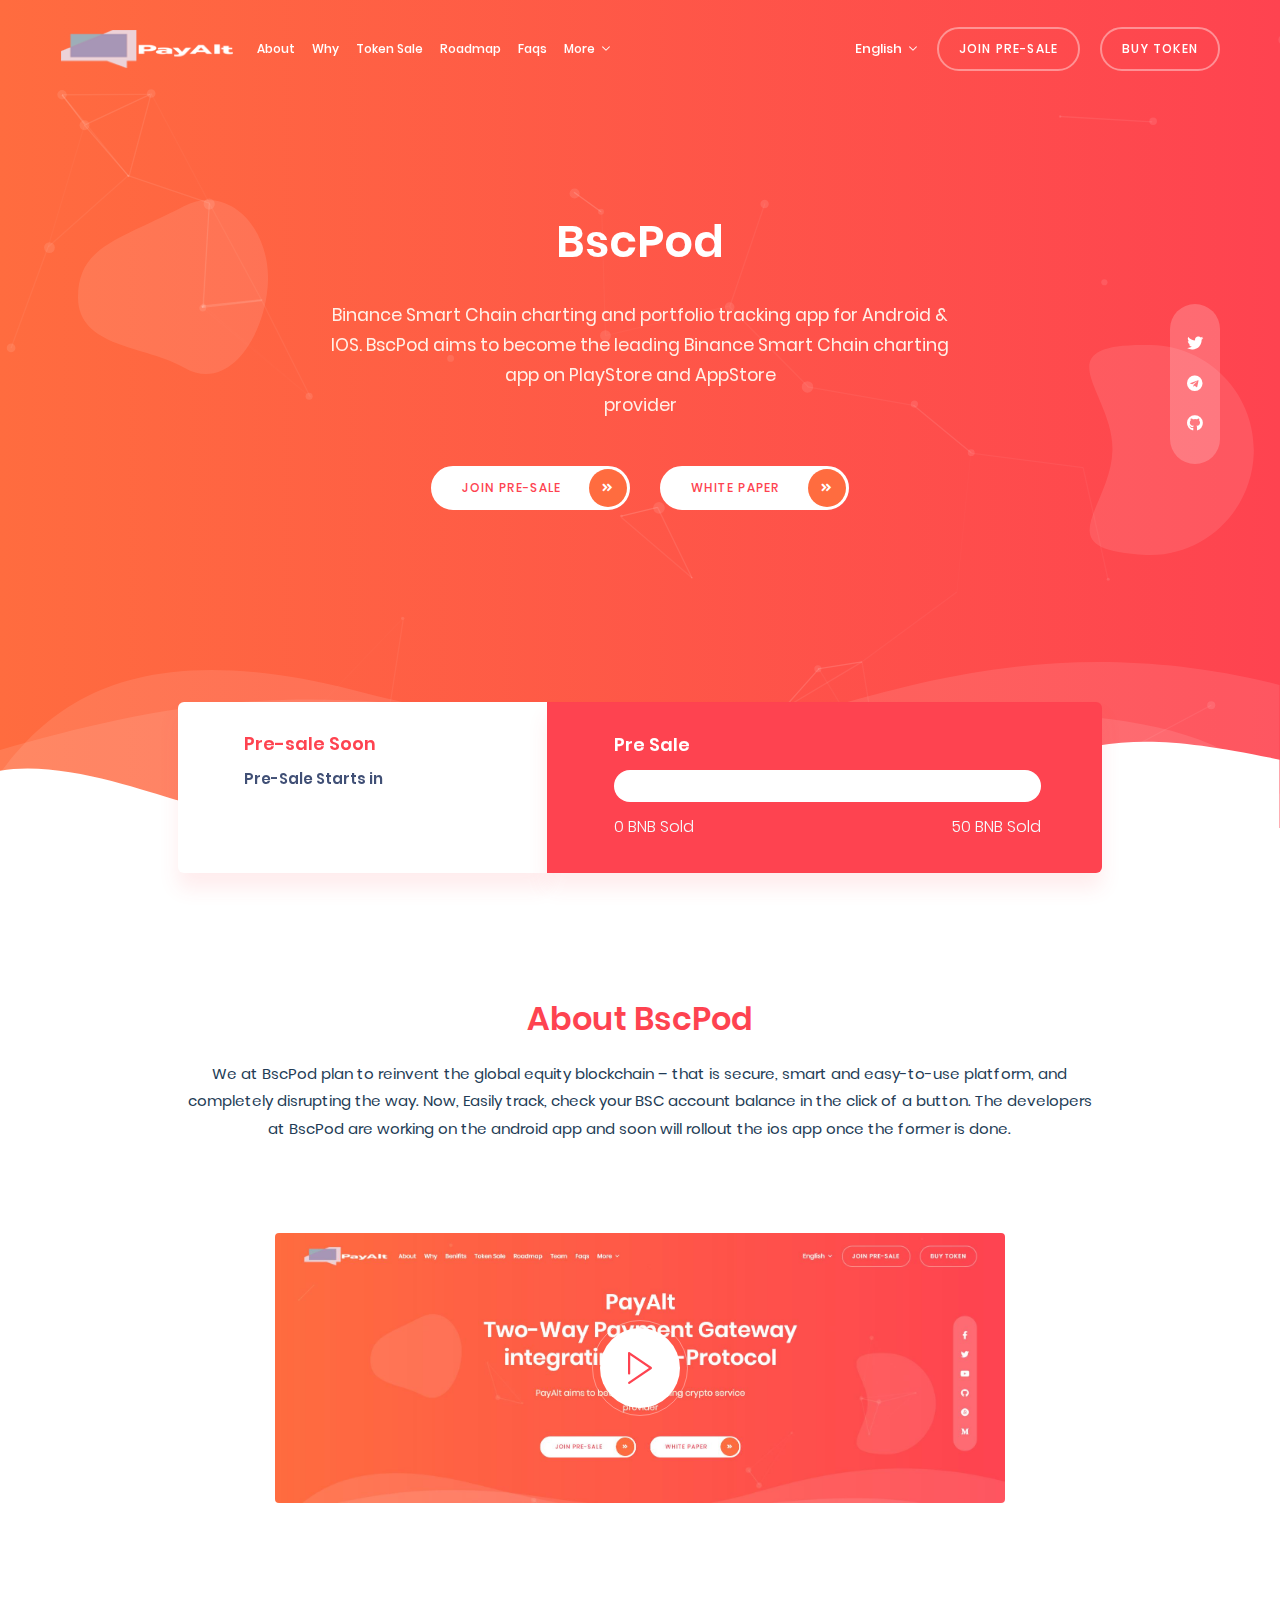
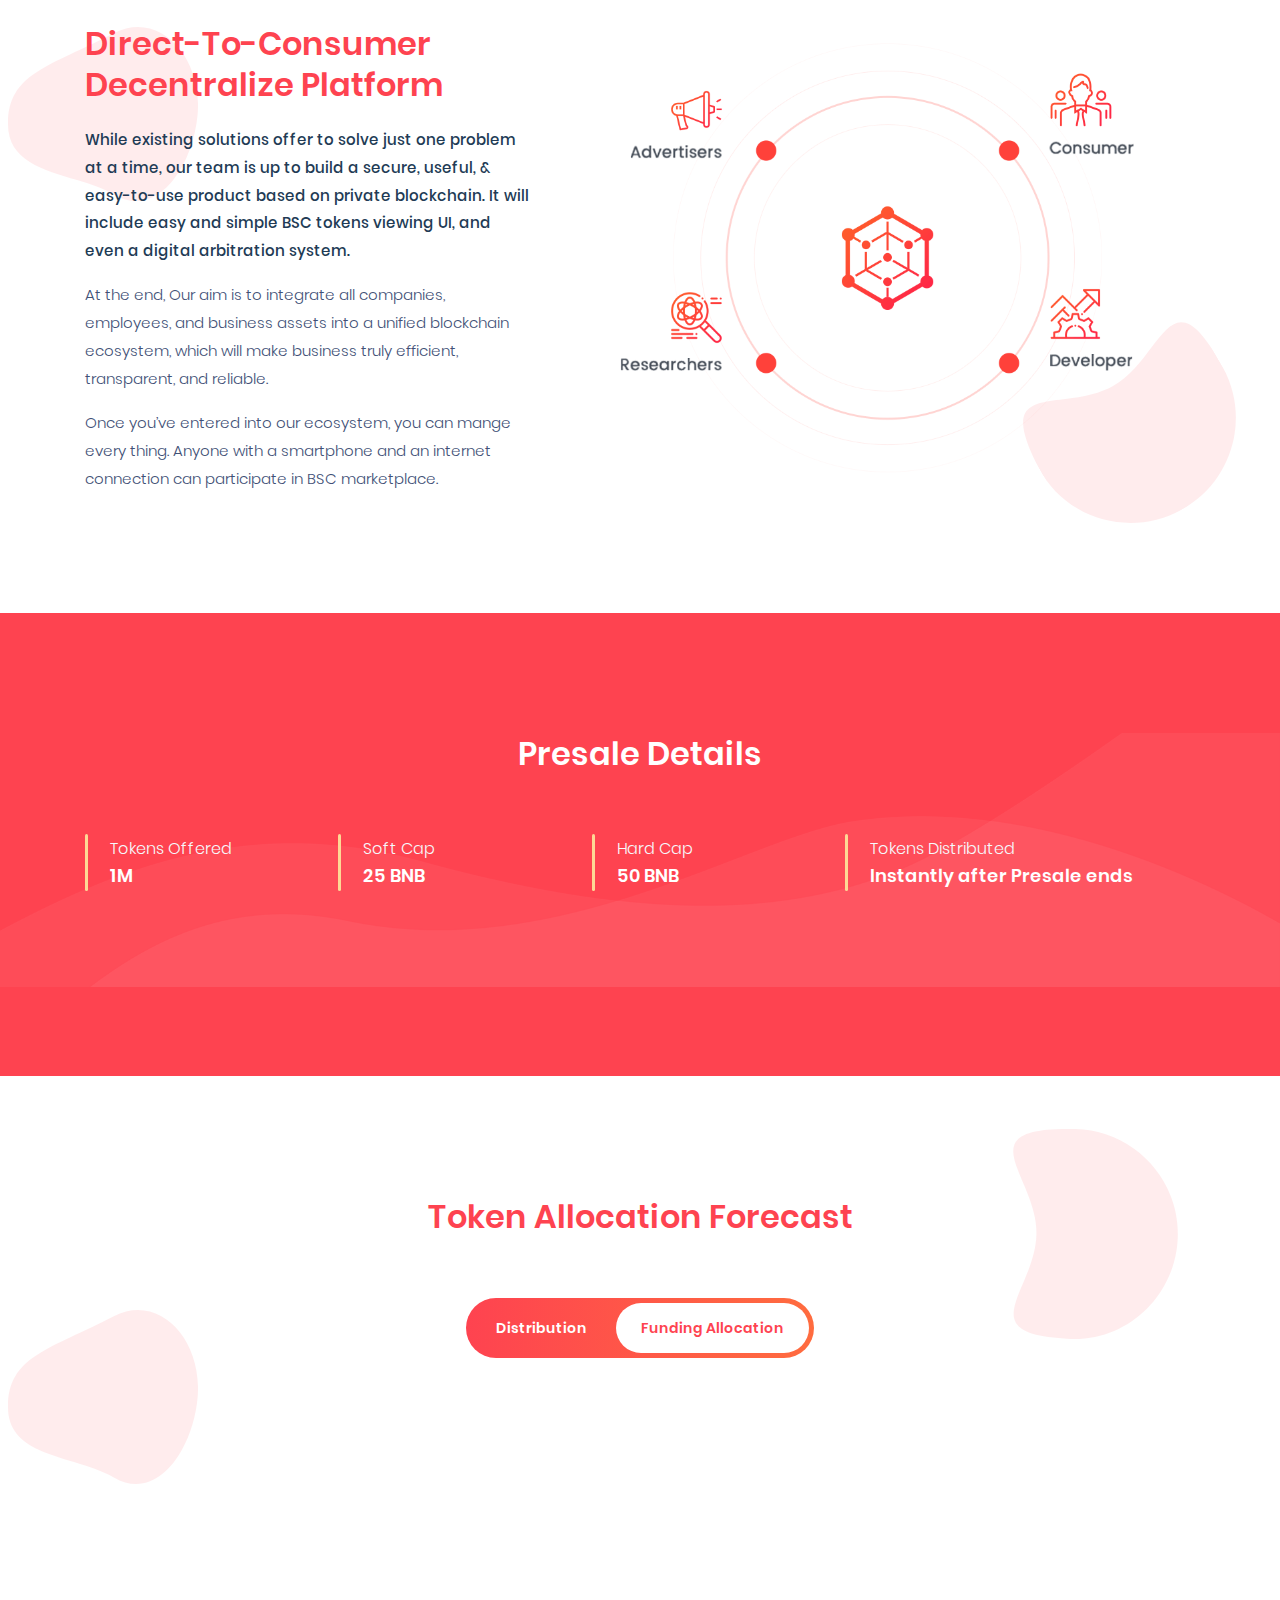
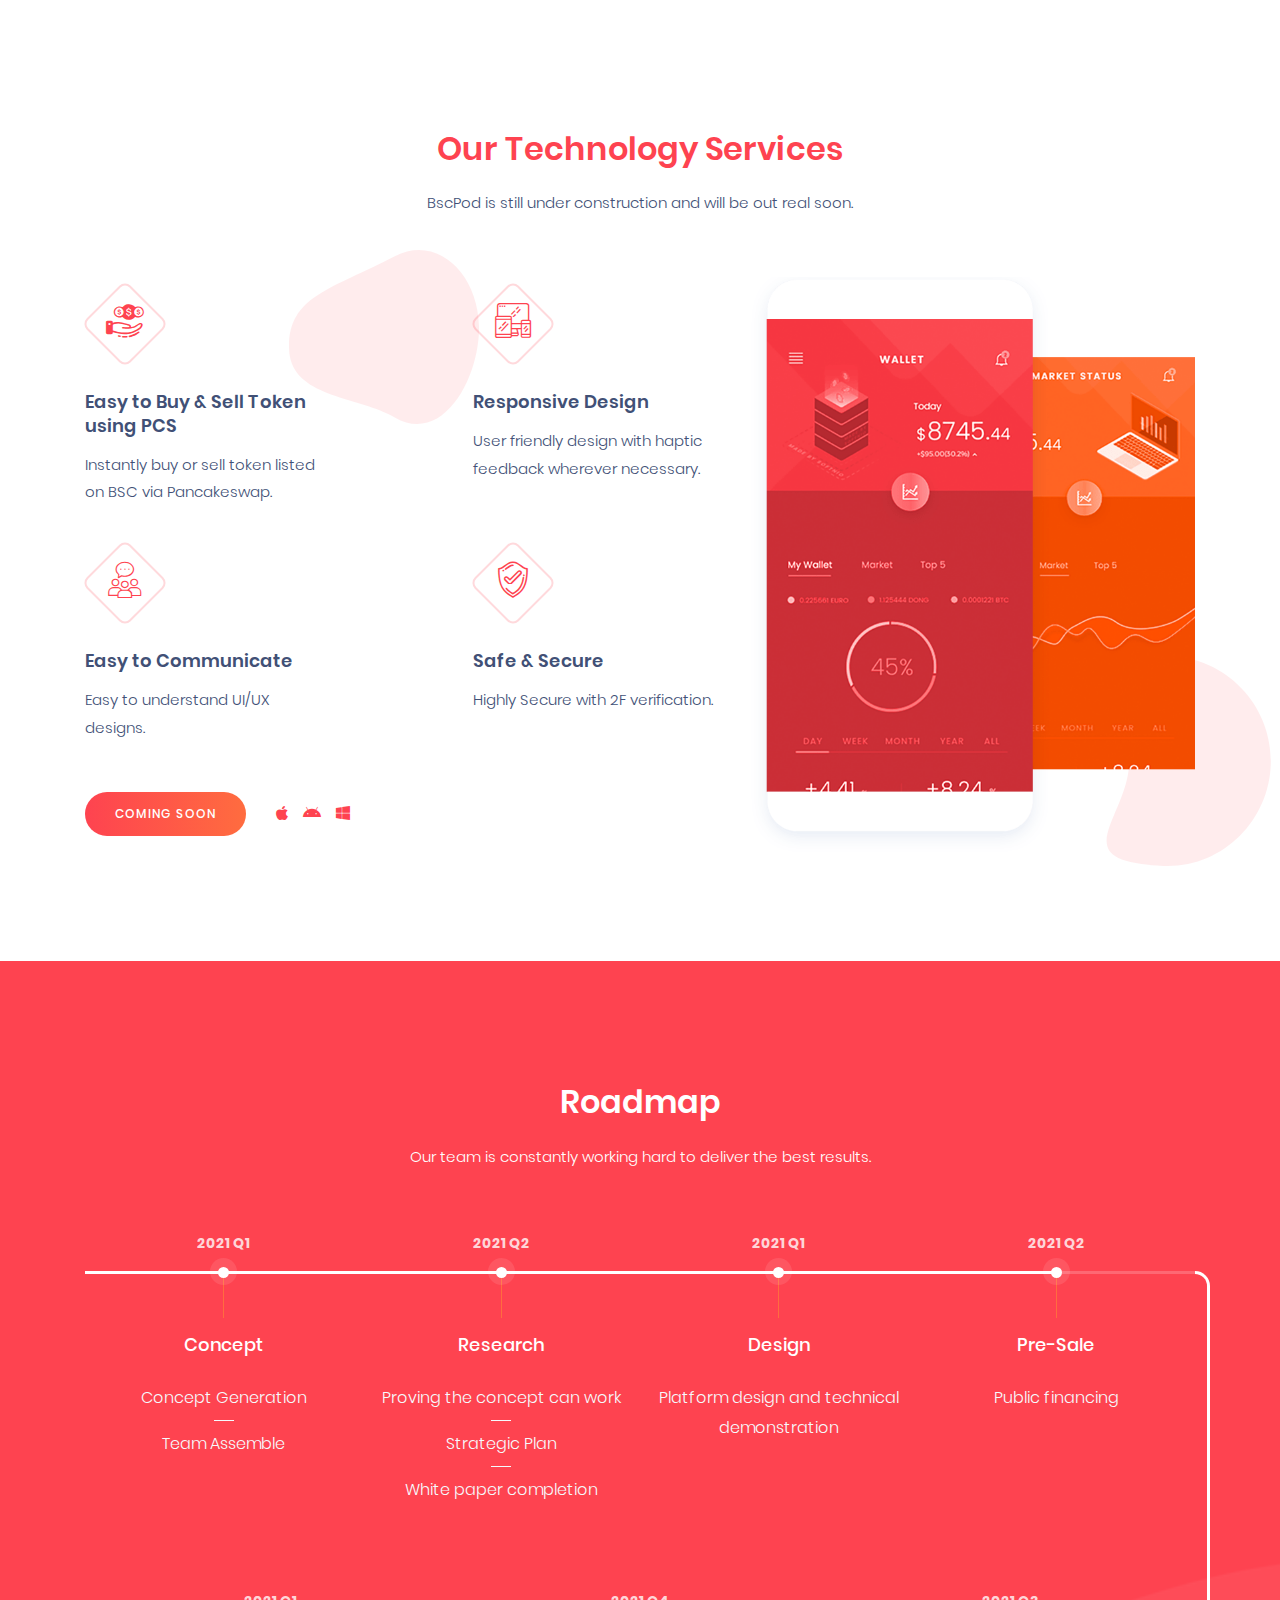
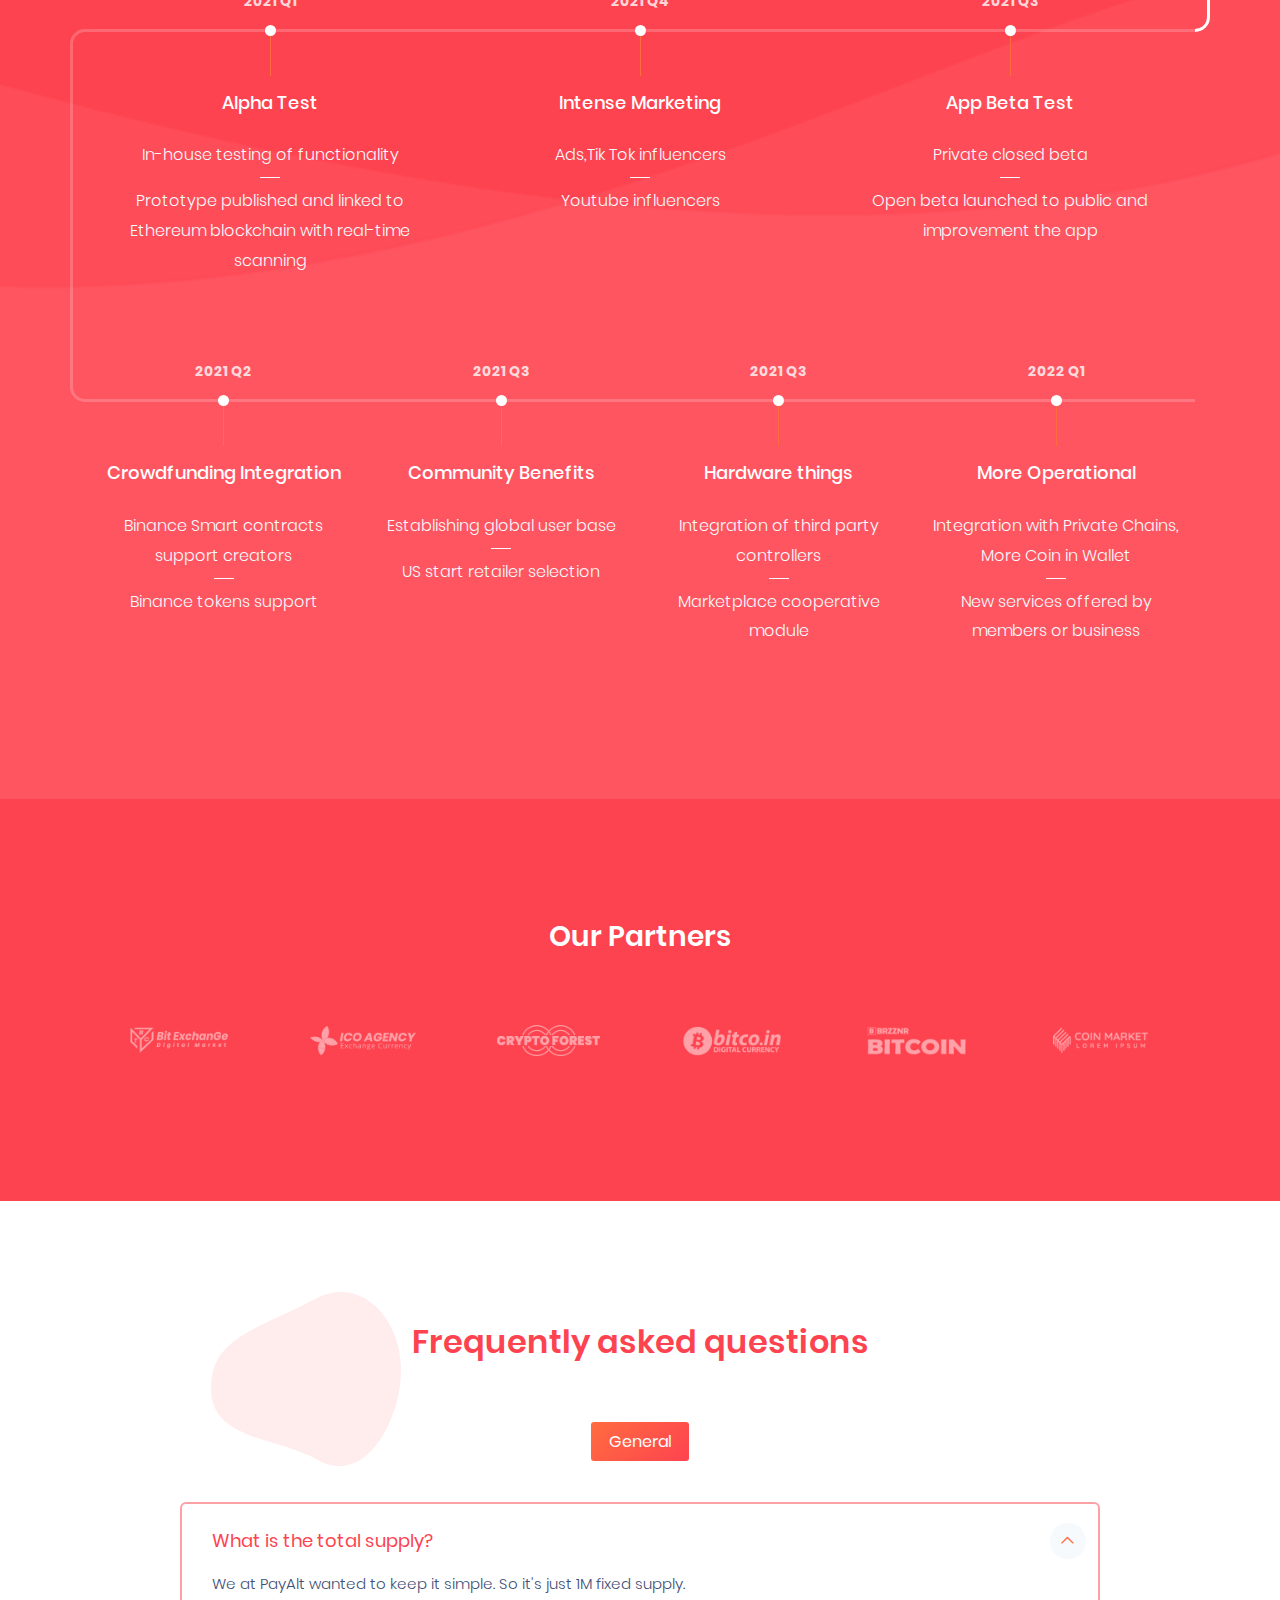
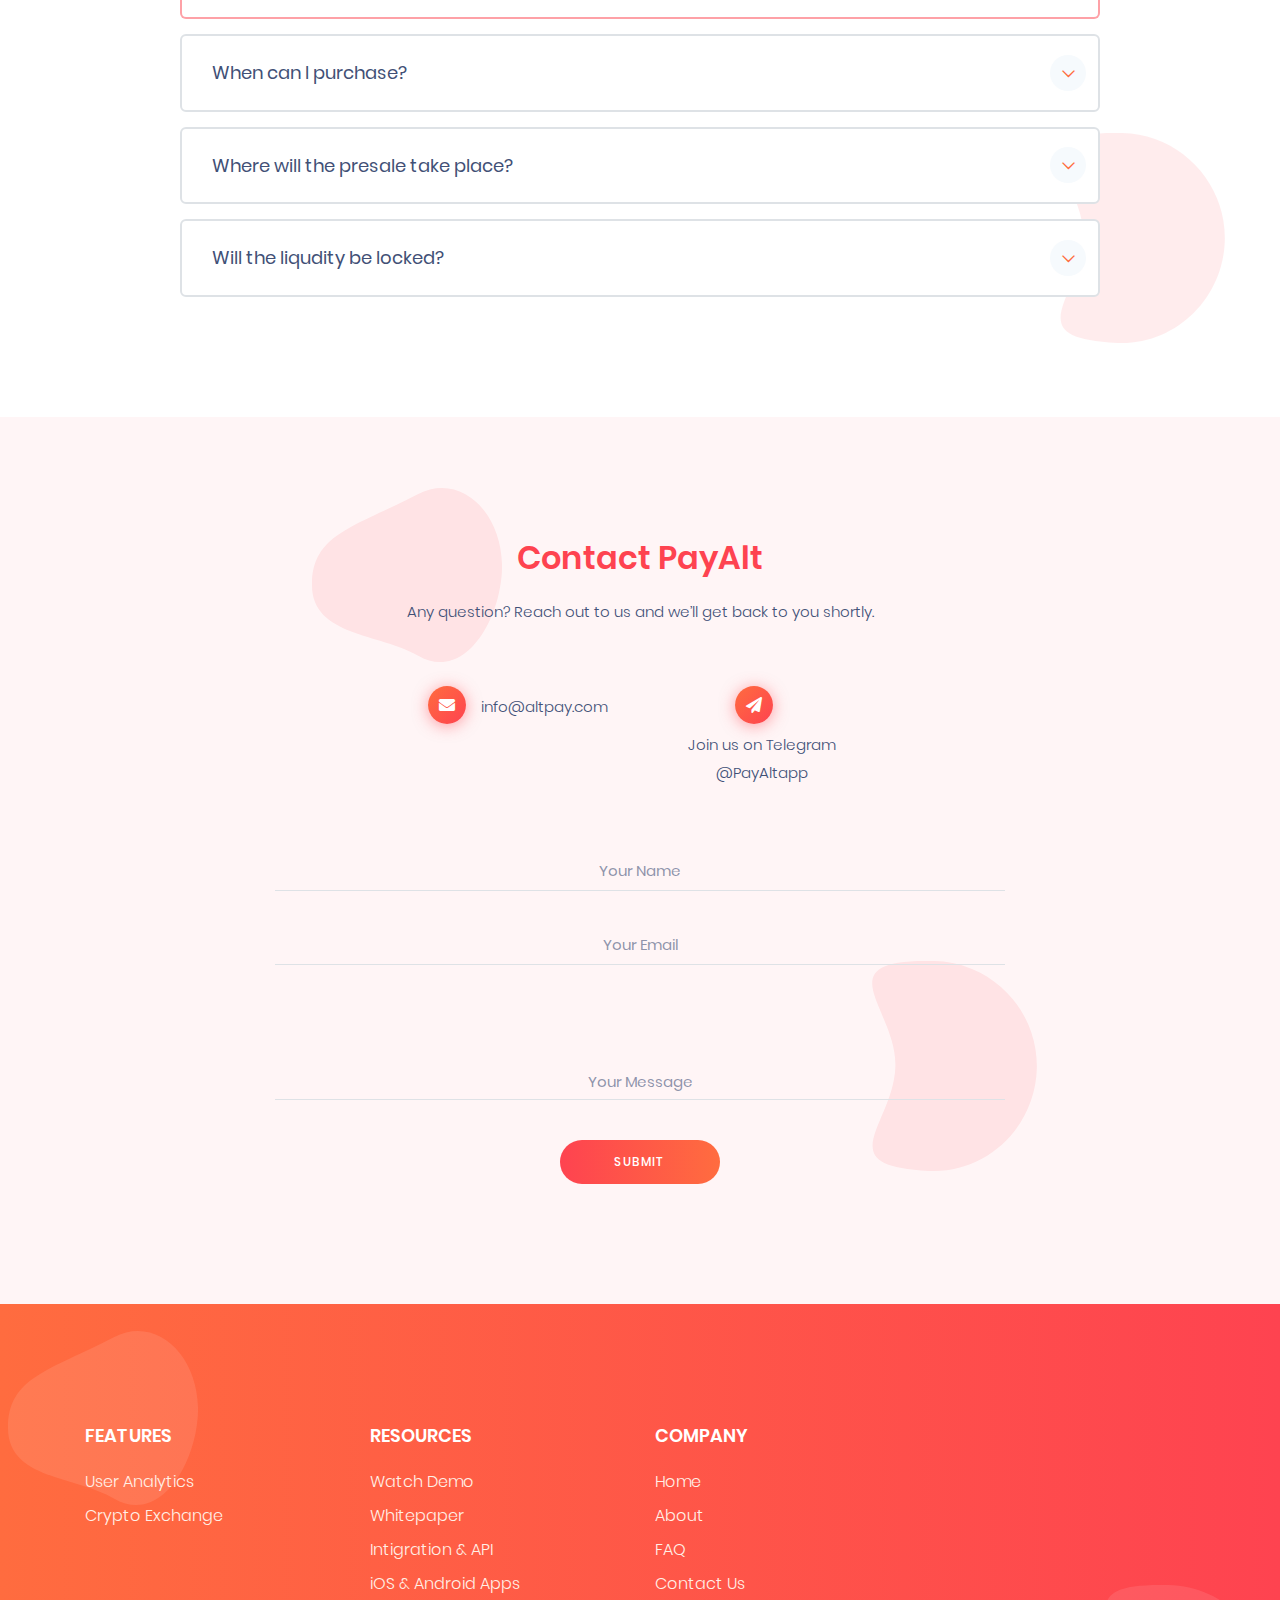
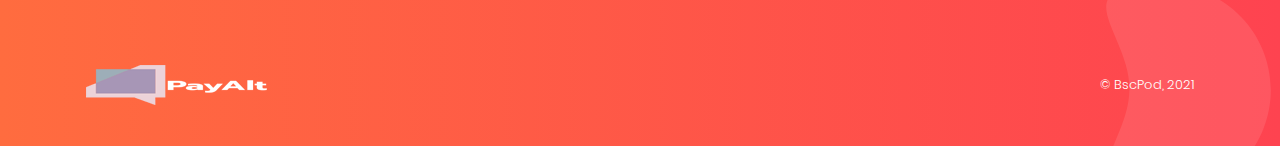
==== commit 22cef03c: "Update index.html" ====
--- a/index.html
+++ b/index.html
@@ -98,10 +98,10 @@
                                     <div class="col-sm-10 col-md-10 col-xl-9">
                                         <div class="banner-caption tc-light text-center">
                                             <div class="cpn-title">
-                                                <h1 class="title title-xl-s2 title-semibold">BscPod<br> BSC token's charting and portfolio tracking app for Android & IOS</h1>
+                                                <h1 class="title title-xl-s2 title-semibold">BscPod<br> </h1>
                                             </div>
                                             <div class="cpn-text cpn-text-center">
-                                                <p class="lead">BscPod aims to become the leading Binance Smart Chain token charting app on PlayStore and AppStore <br class="d-none d-md-block">provider</p>
+                                                <p class="lead">Binance Smart Chain charting and portfolio tracking app for Android & IOS. BscPod aims to become the leading Binance Smart Chain charting app on PlayStore and AppStore <br class="d-none d-md-block">provider</p>
                                             </div>
                                             <div class="cpn-btns">
                                                 <ul class="btn-grp justify-content-center">
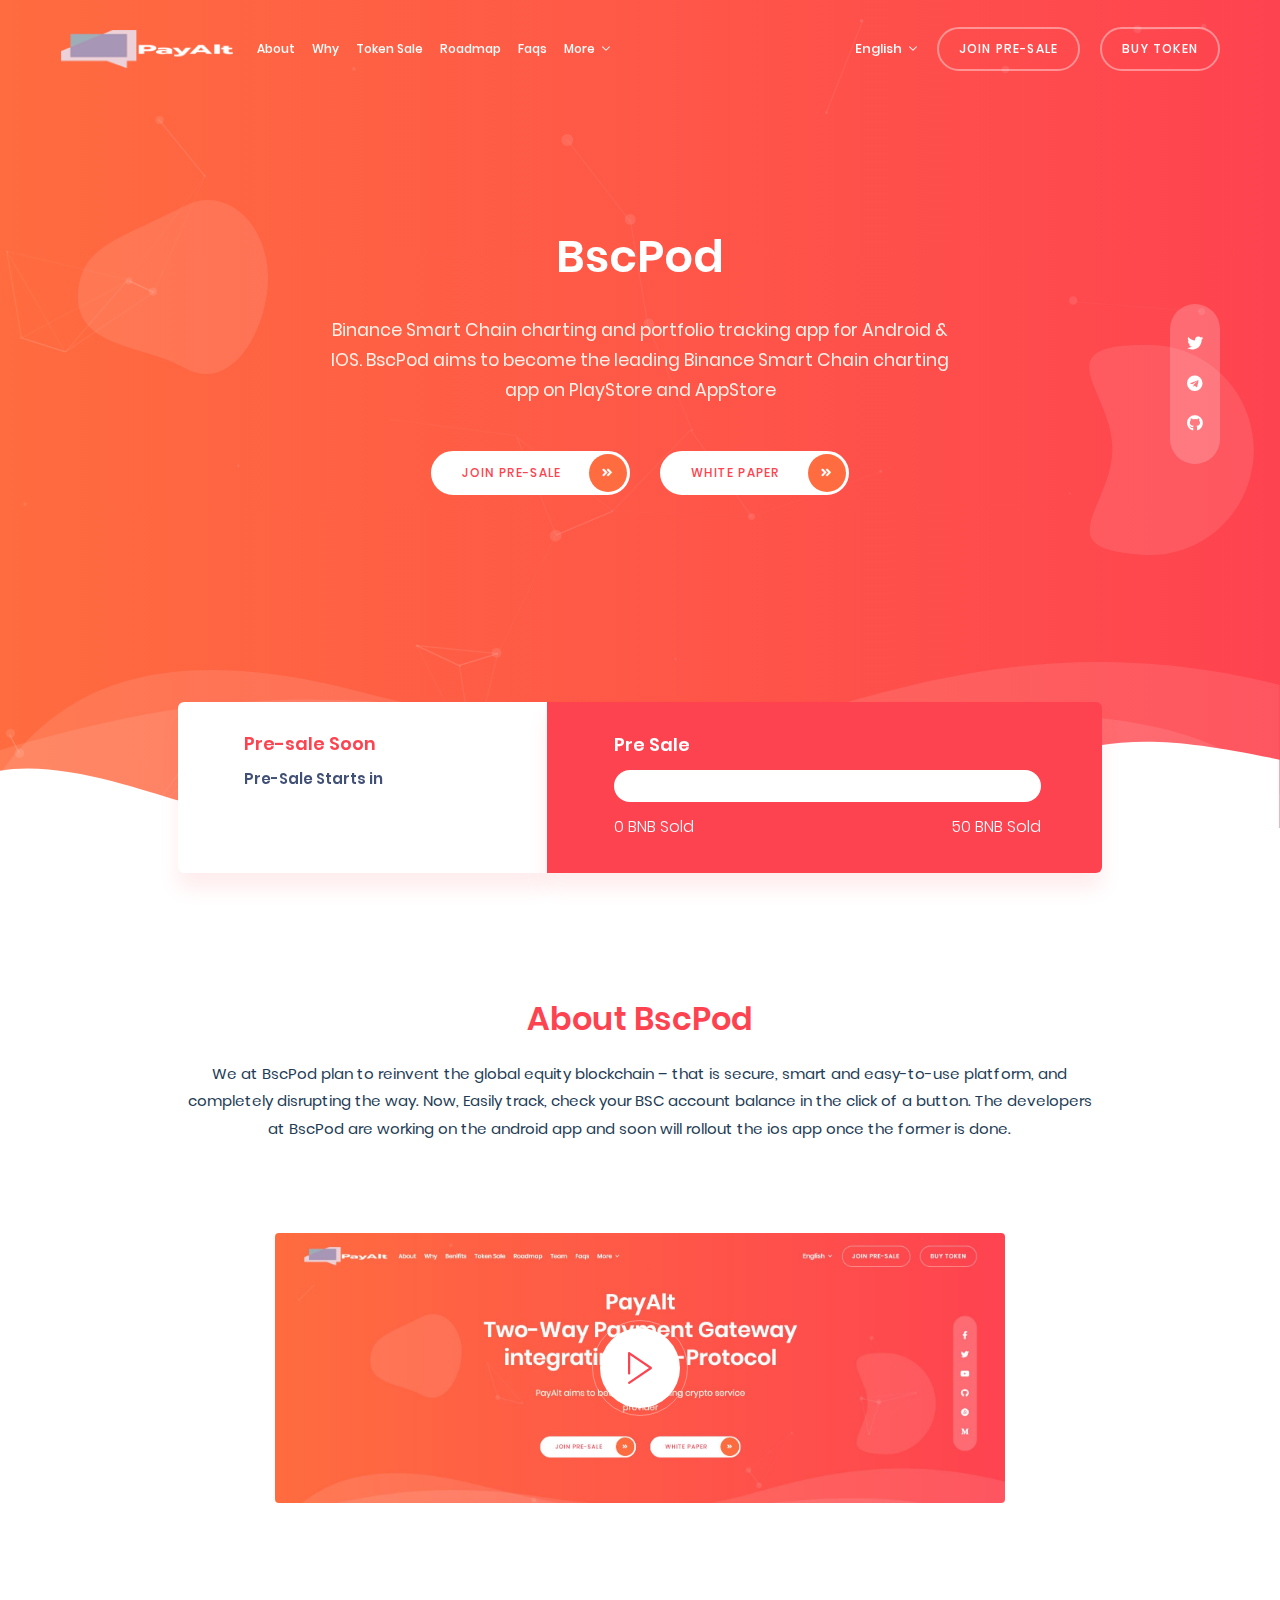
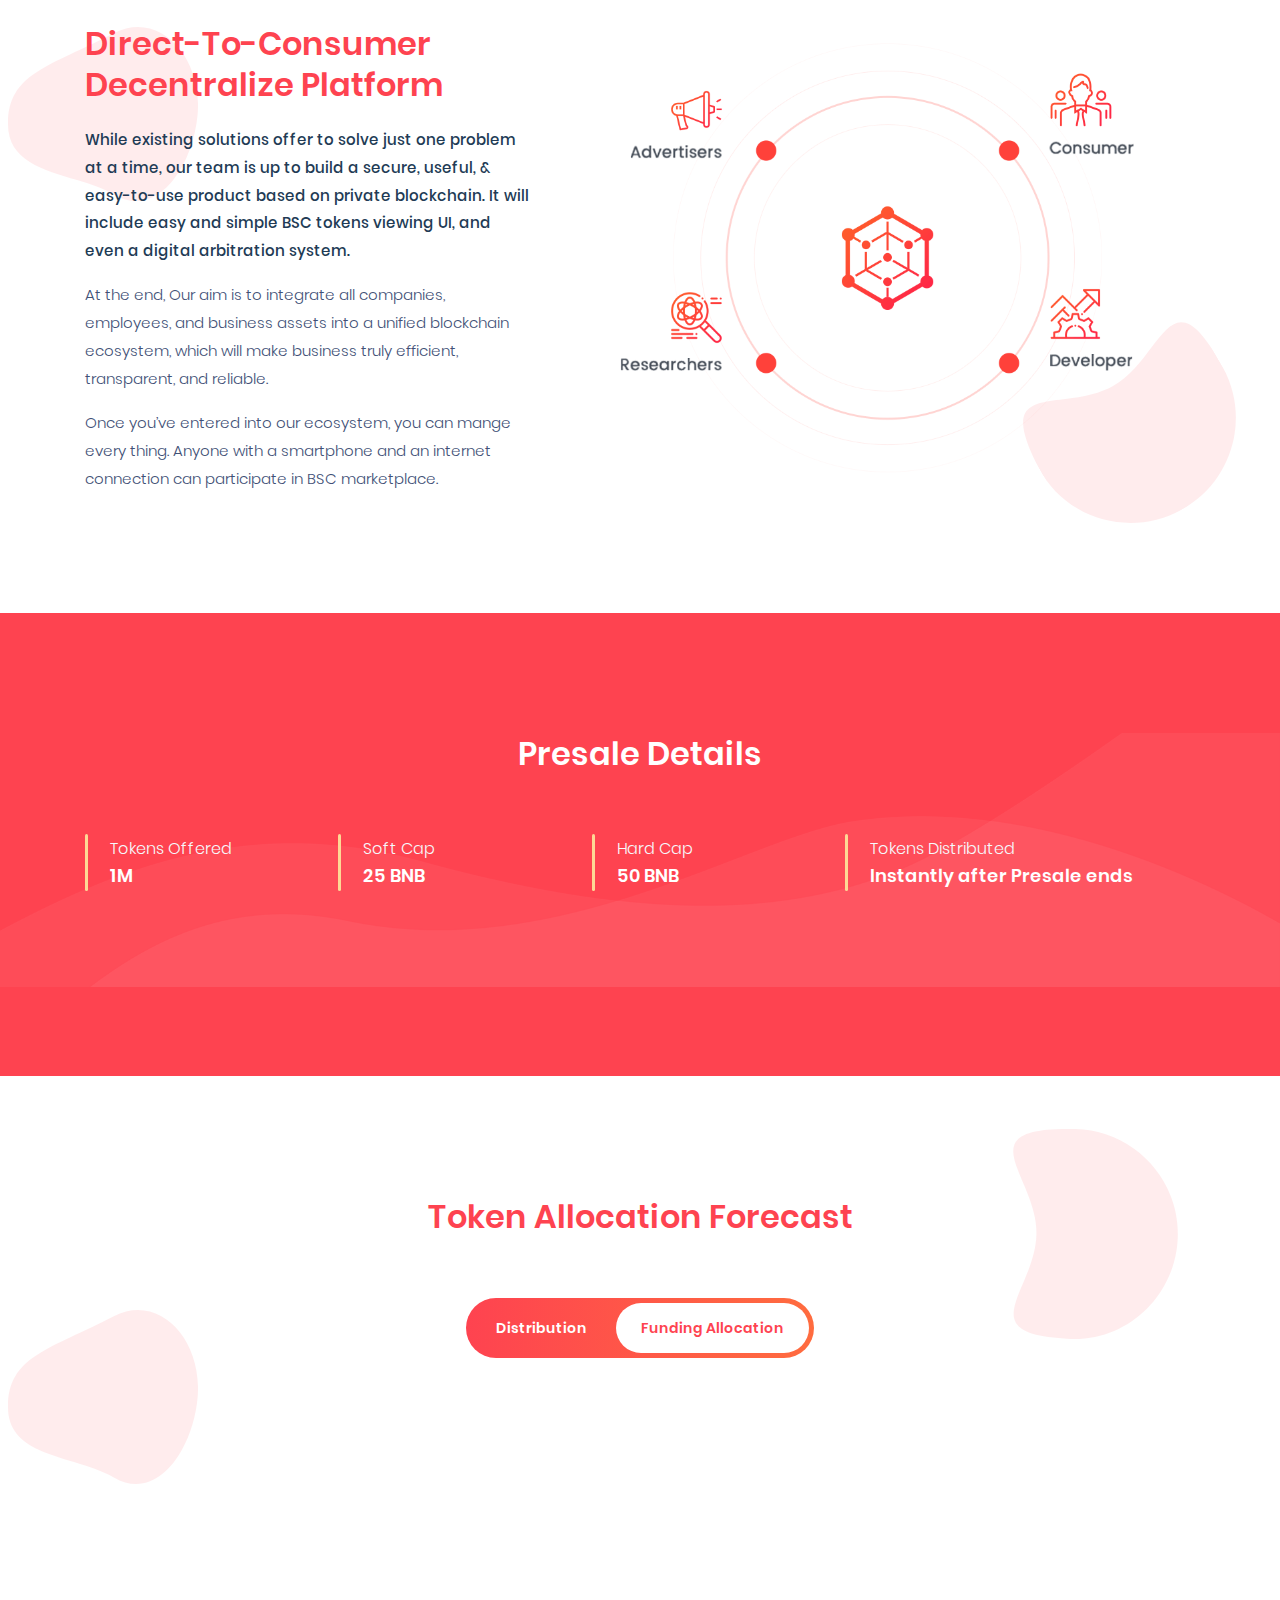
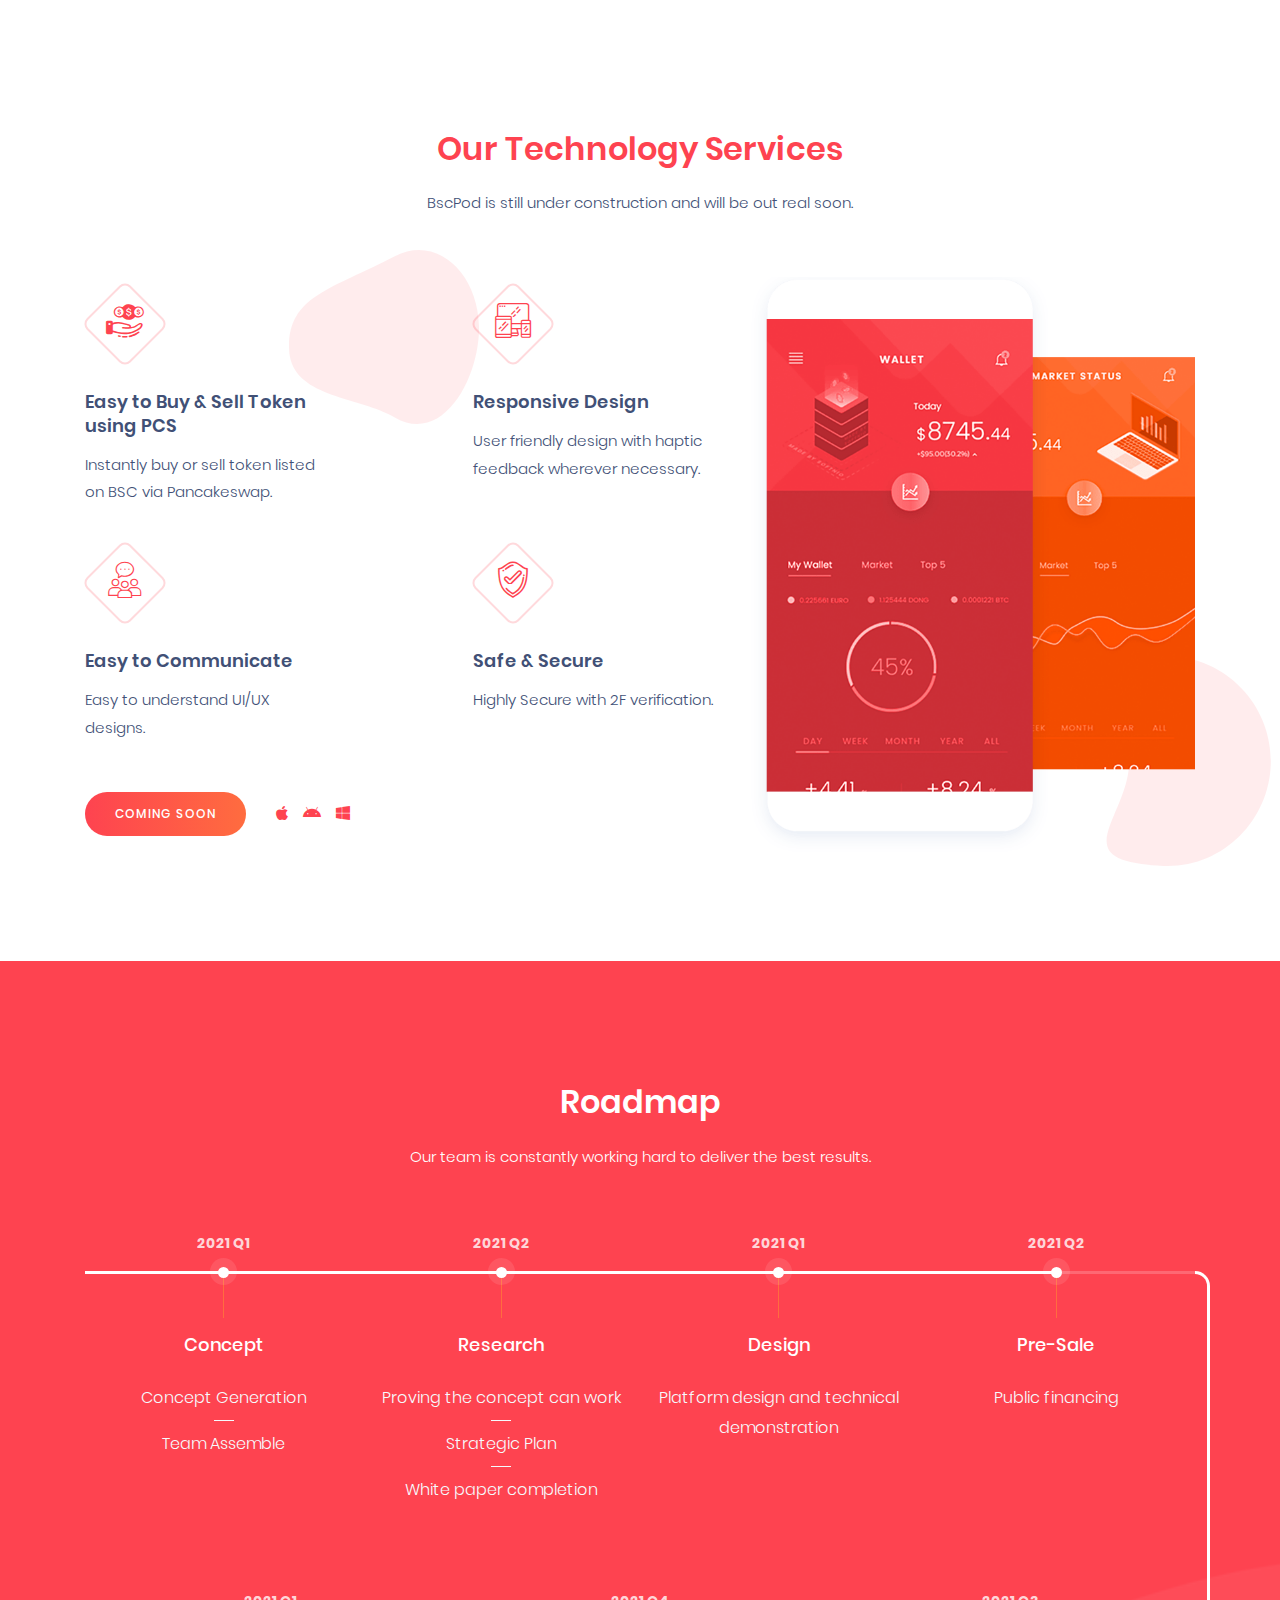
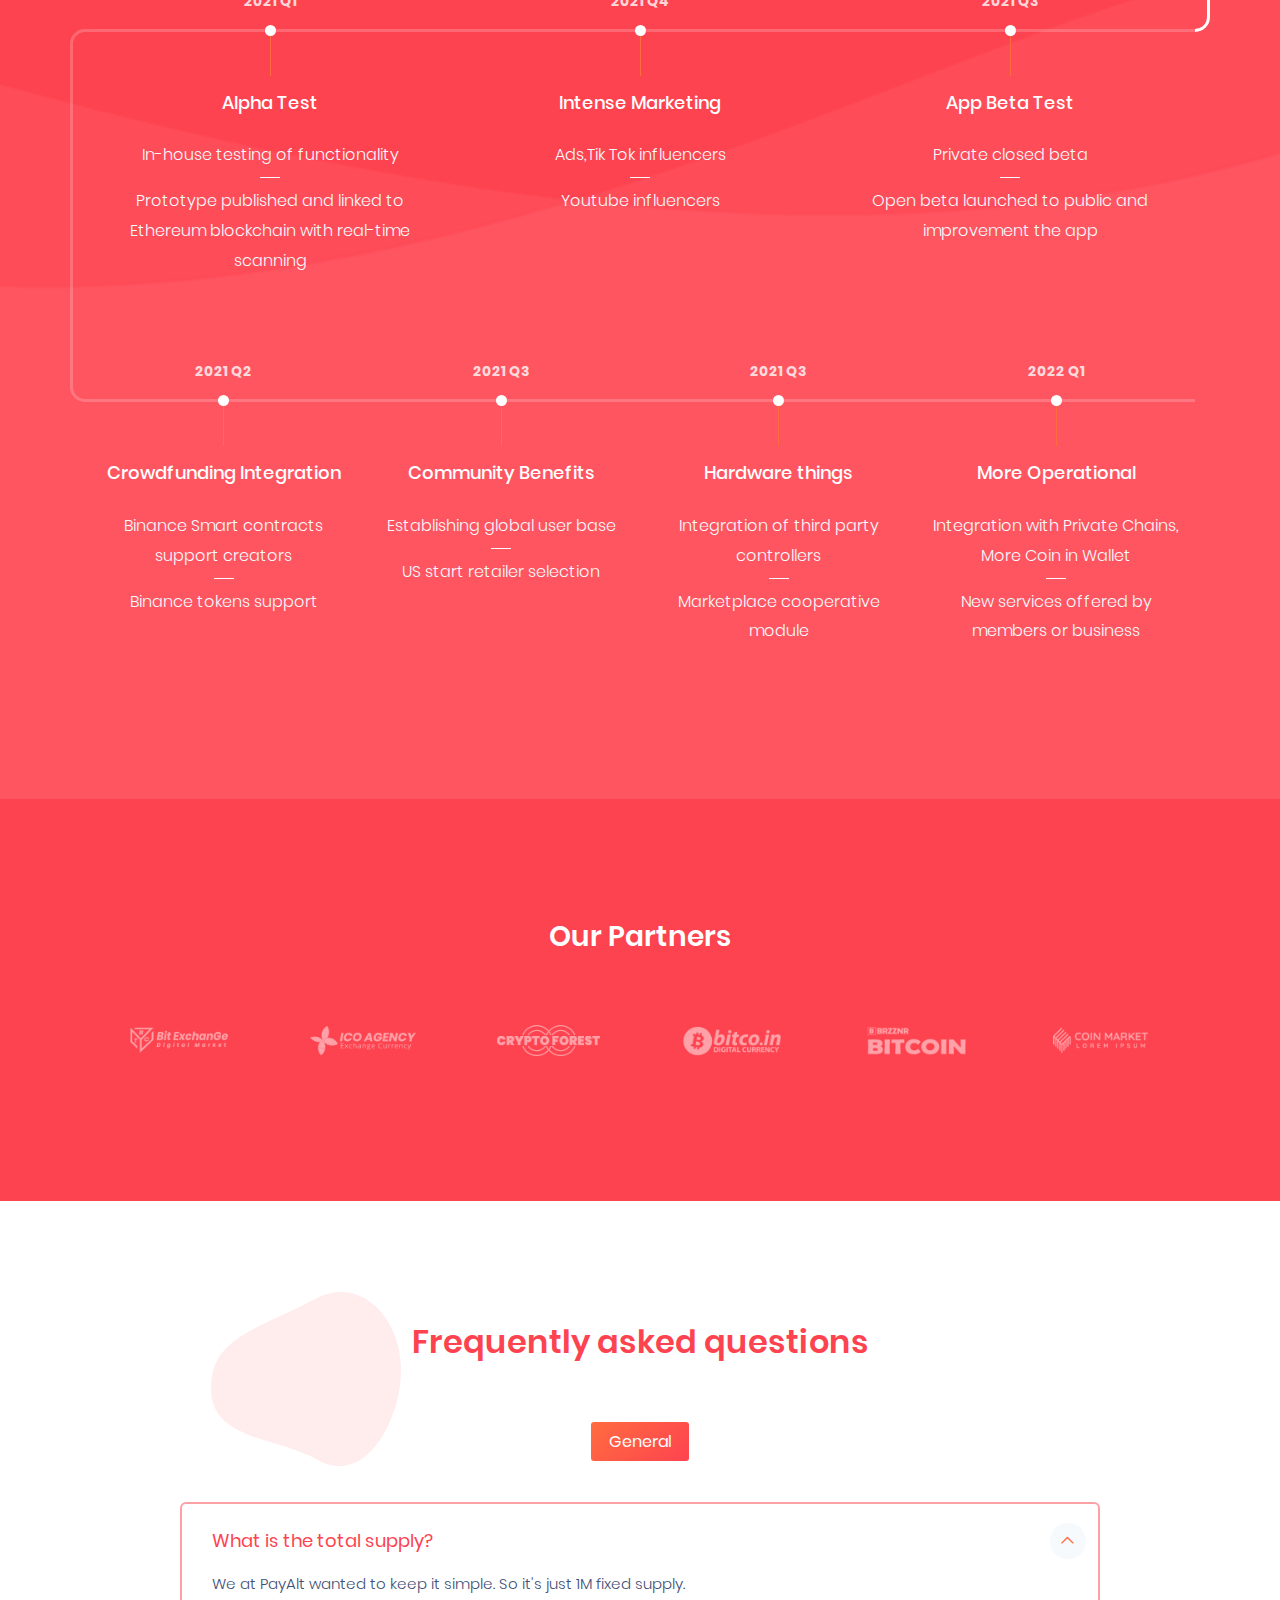
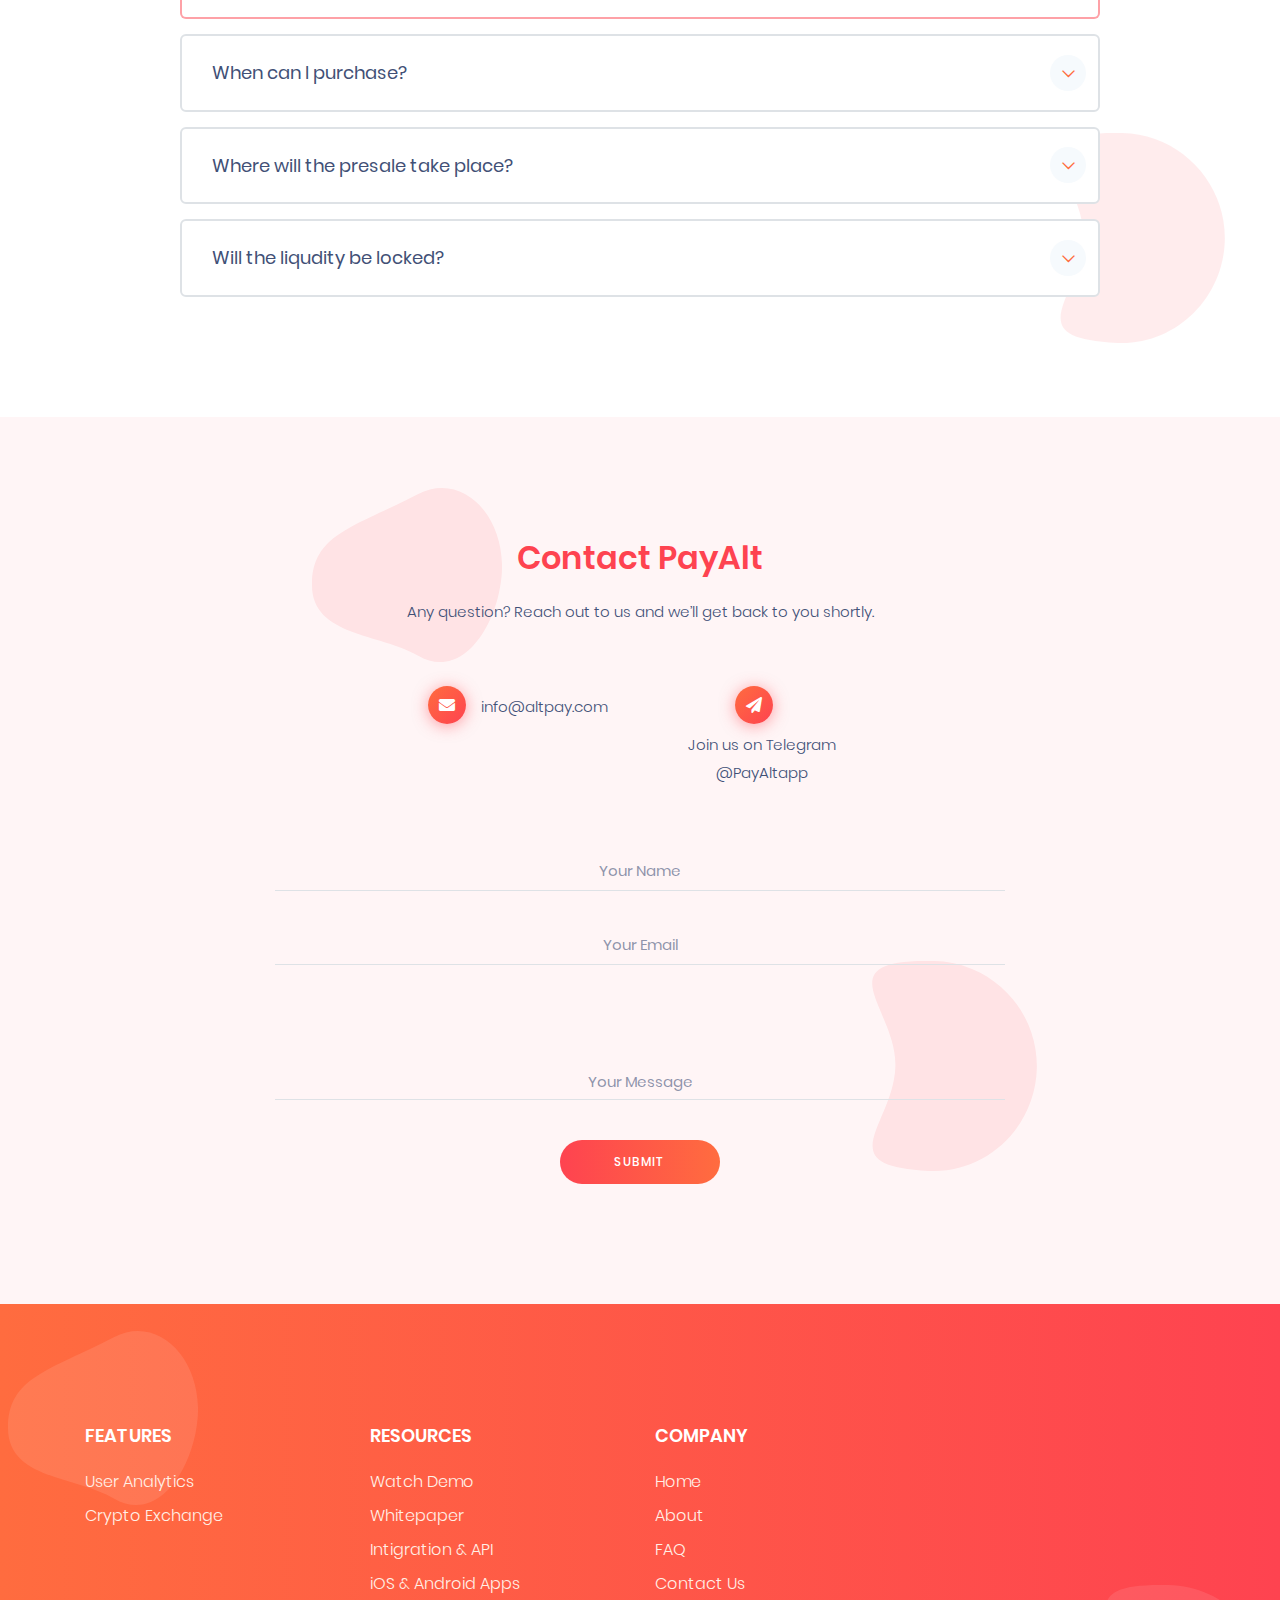
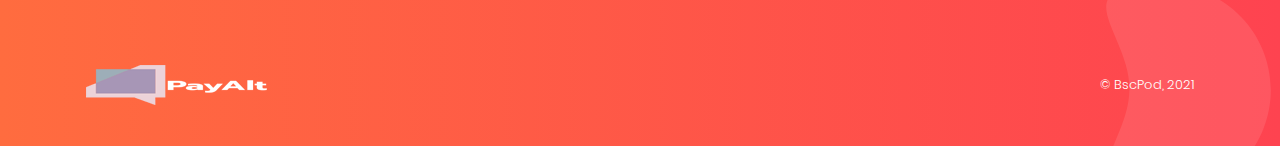
==== commit 05c1851d: "Update index.html" ====
--- a/index.html
+++ b/index.html
@@ -101,7 +101,7 @@
                                                 <h1 class="title title-xl-s2 title-semibold">BscPod<br> </h1>
                                             </div>
                                             <div class="cpn-text cpn-text-center">
-                                                <p class="lead">Binance Smart Chain charting and portfolio tracking app for Android & IOS. BscPod aims to become the leading Binance Smart Chain charting app on PlayStore and AppStore <br class="d-none d-md-block">provider</p>
+                                                <p class="lead">Binance Smart Chain charting and portfolio tracking app for Android & IOS. BscPod aims to become the leading Binance Smart Chain charting app on PlayStore and AppStore <br class="d-none d-md-block"></p>
                                             </div>
                                             <div class="cpn-btns">
                                                 <ul class="btn-grp justify-content-center">
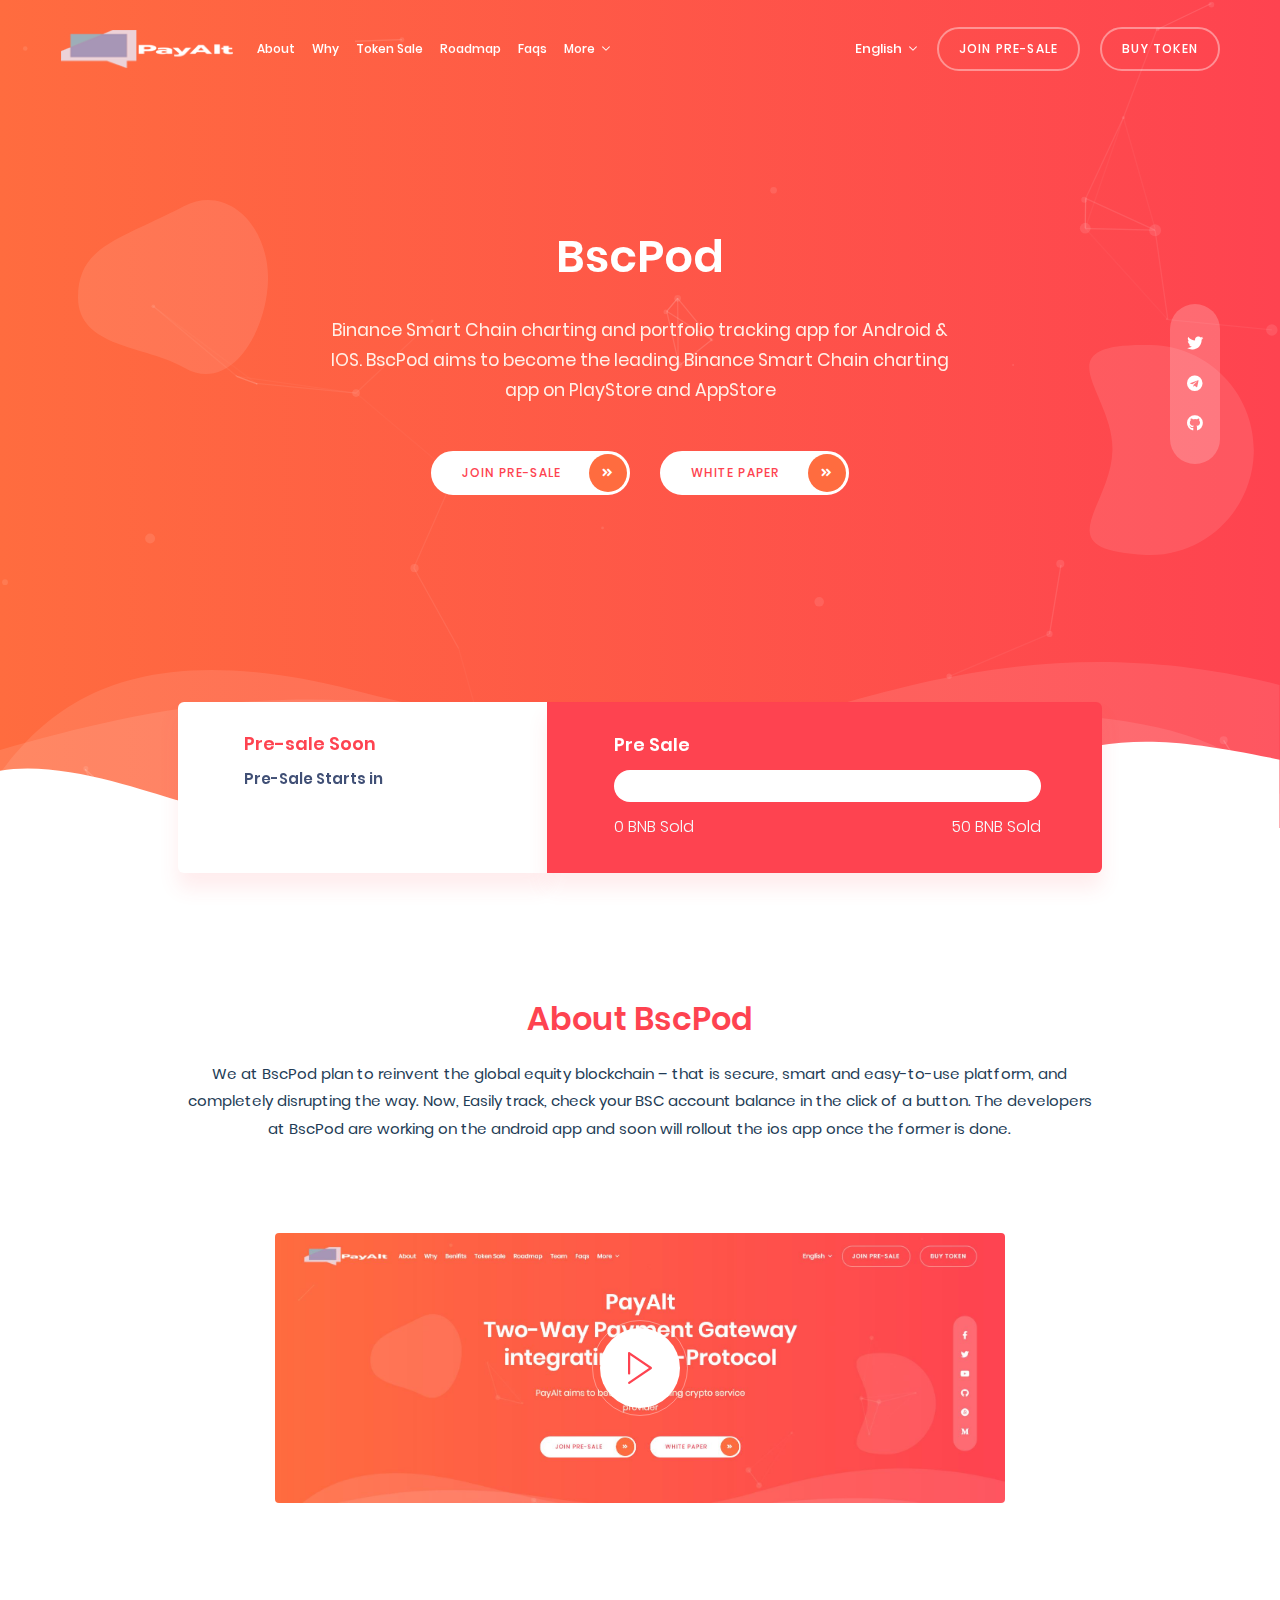
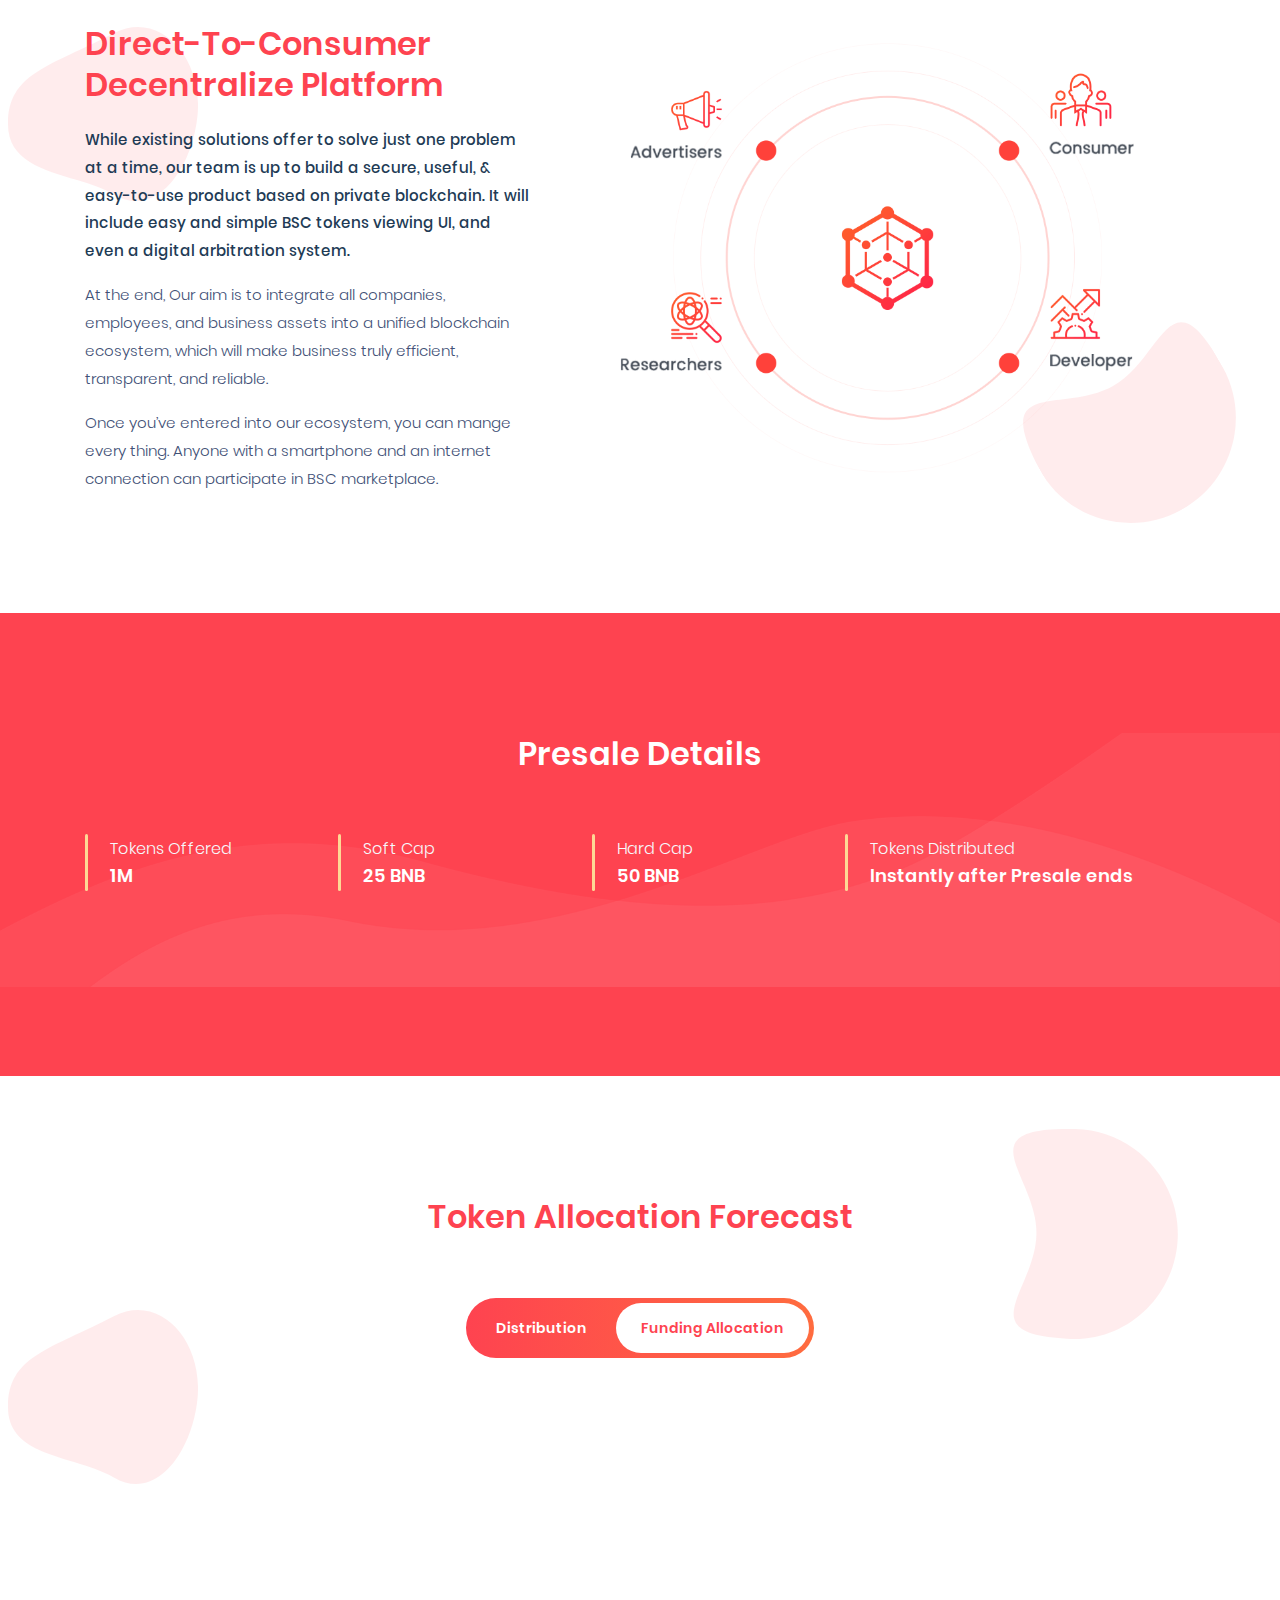
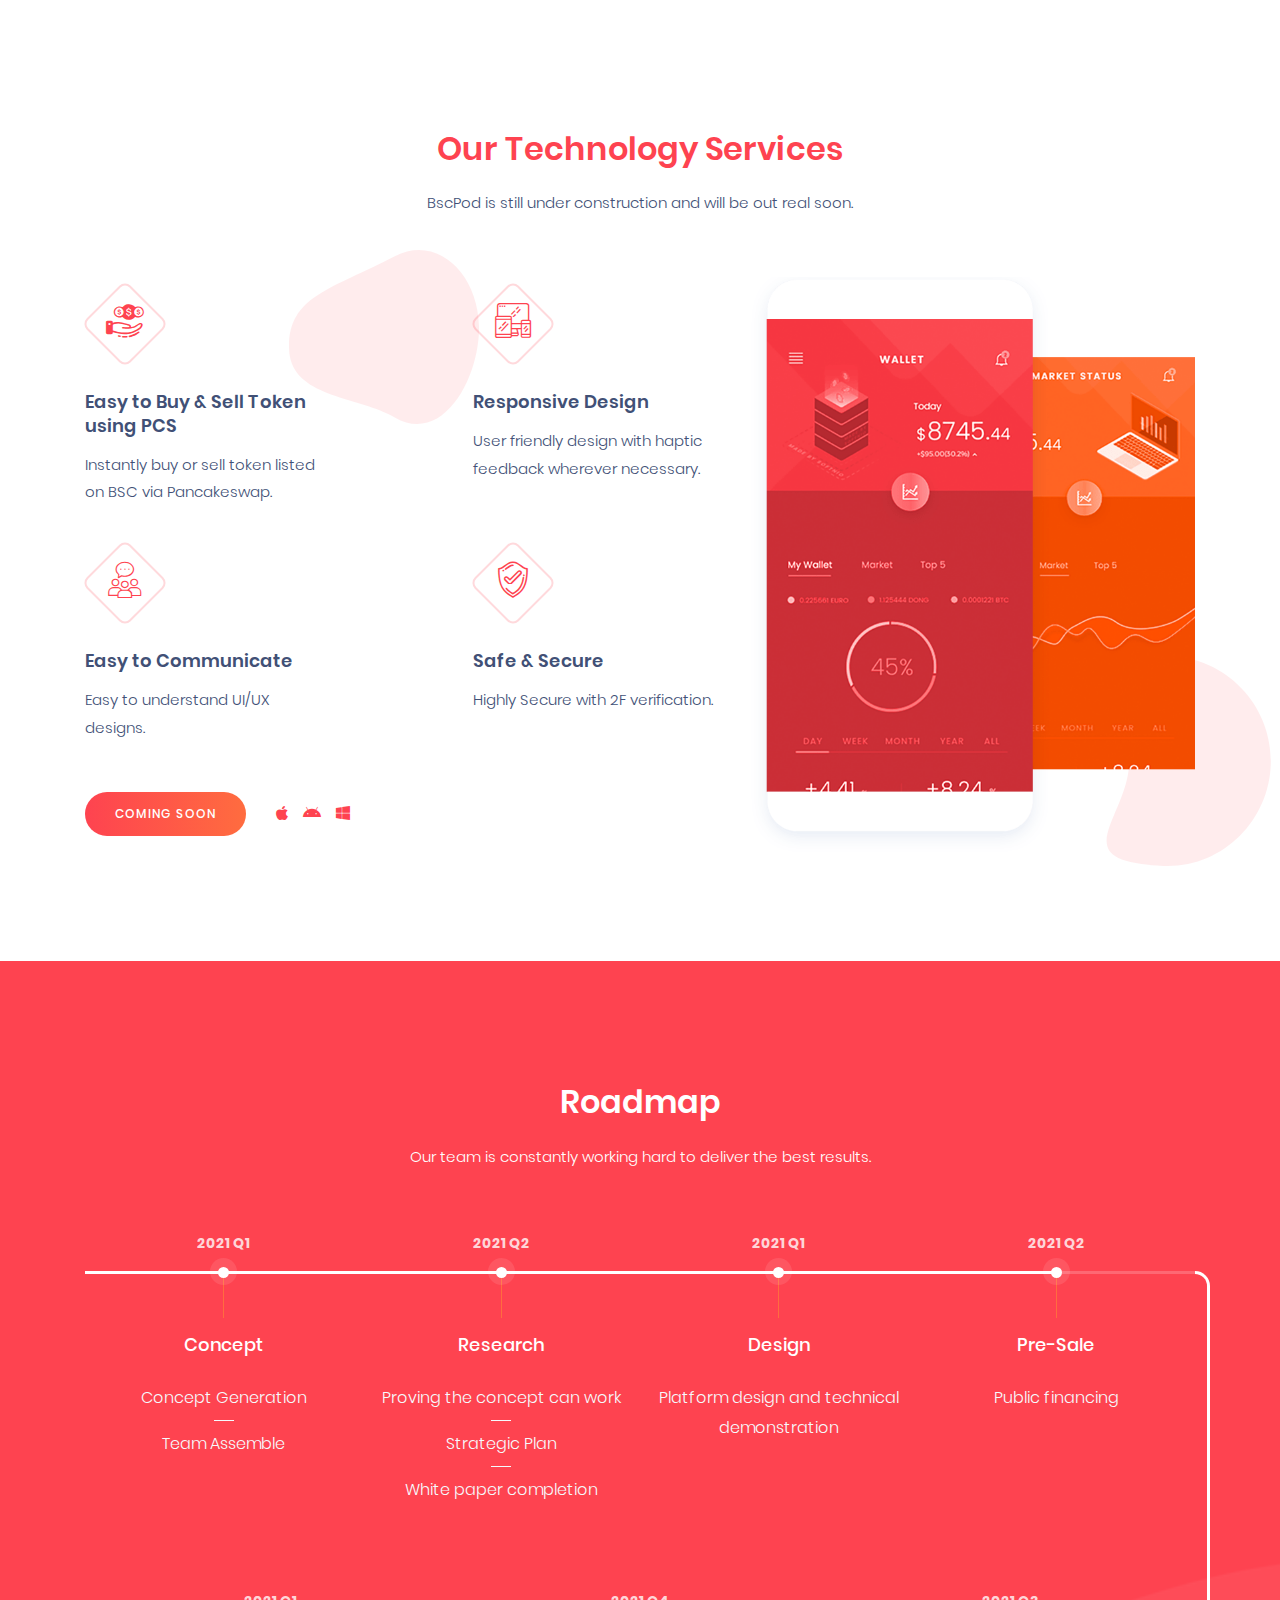
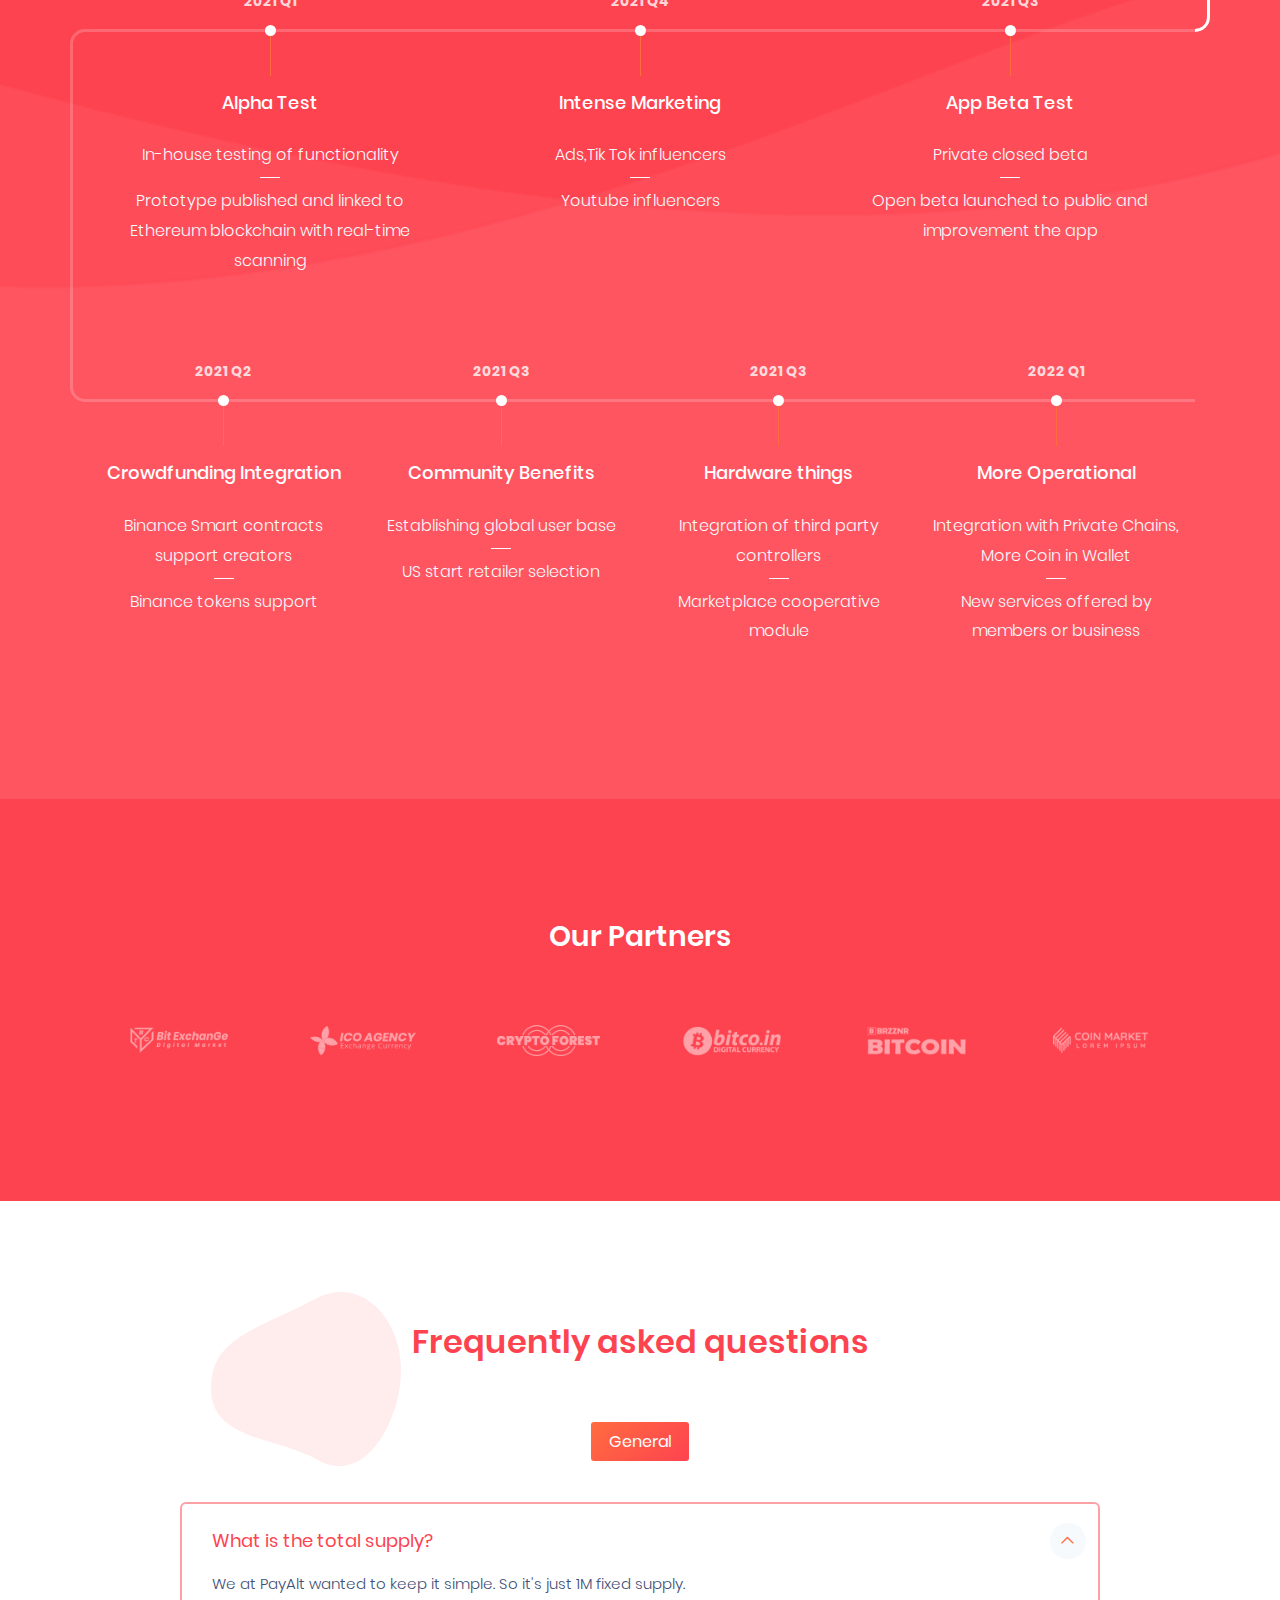
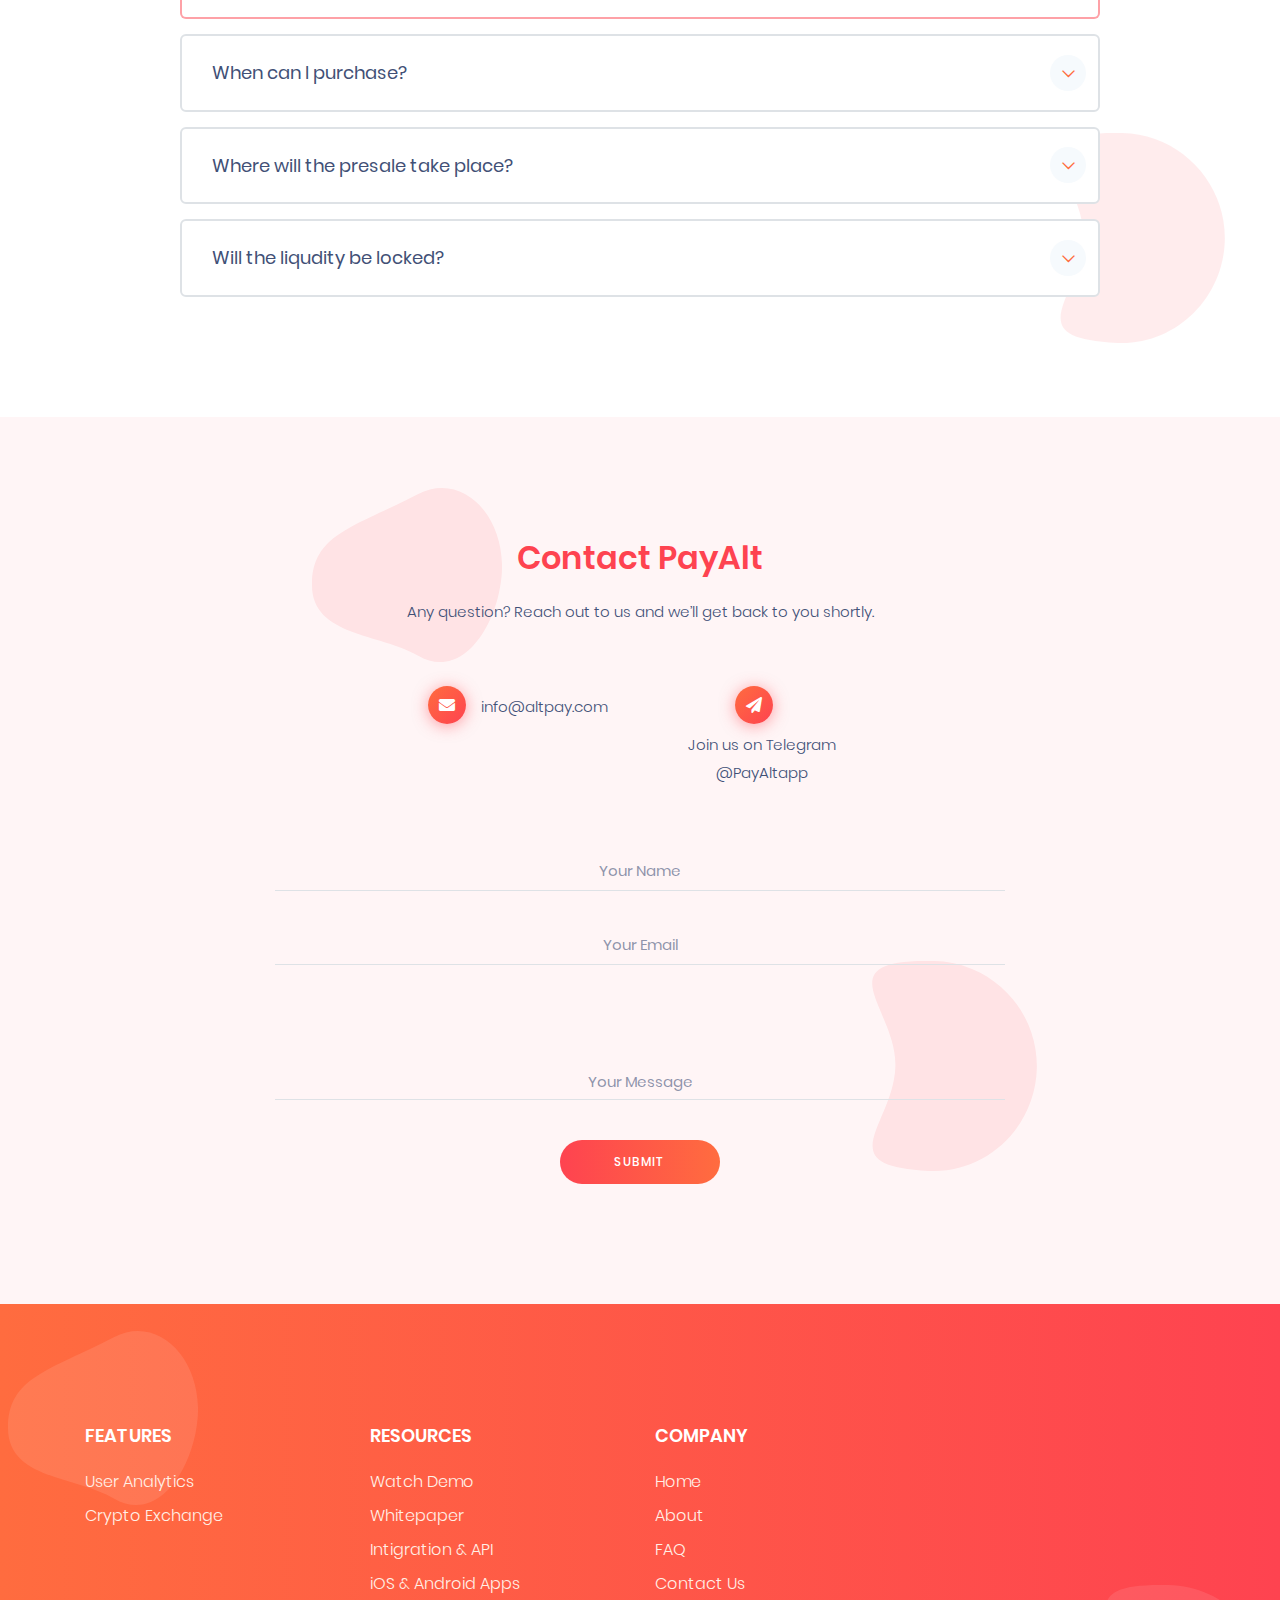
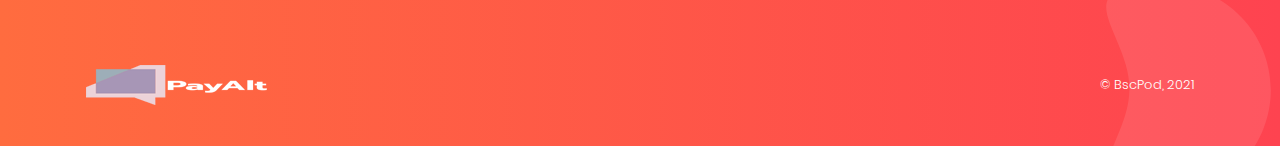
==== commit 4f292dd0: "Update index.html" ====
--- a/index.html
+++ b/index.html
@@ -57,7 +57,7 @@
                                     <li class="menu-item"><a class="menu-link nav-link" href="#tokensale">Token Sale</a></li>
                                     <li class="menu-item"><a class="menu-link nav-link" href="#roadmap">Roadmap</a></li>
                                     
-                                    <li class="menu-item"><a class="menu-link nav-link" href="#faqs">Faqs</a></li>
+                                    <li class="menu-item"><a class="menu-link nav-link" href="#FAQ's">Faqs</a></li>
 <!--                                    <li class="menu-item"><a class="menu-link nav-link" href="#contact">Contact</a></li>-->
                                     <li class="menu-item has-sub">
                                         <a class="menu-link nav-link menu-toggle" href="#">More</a>
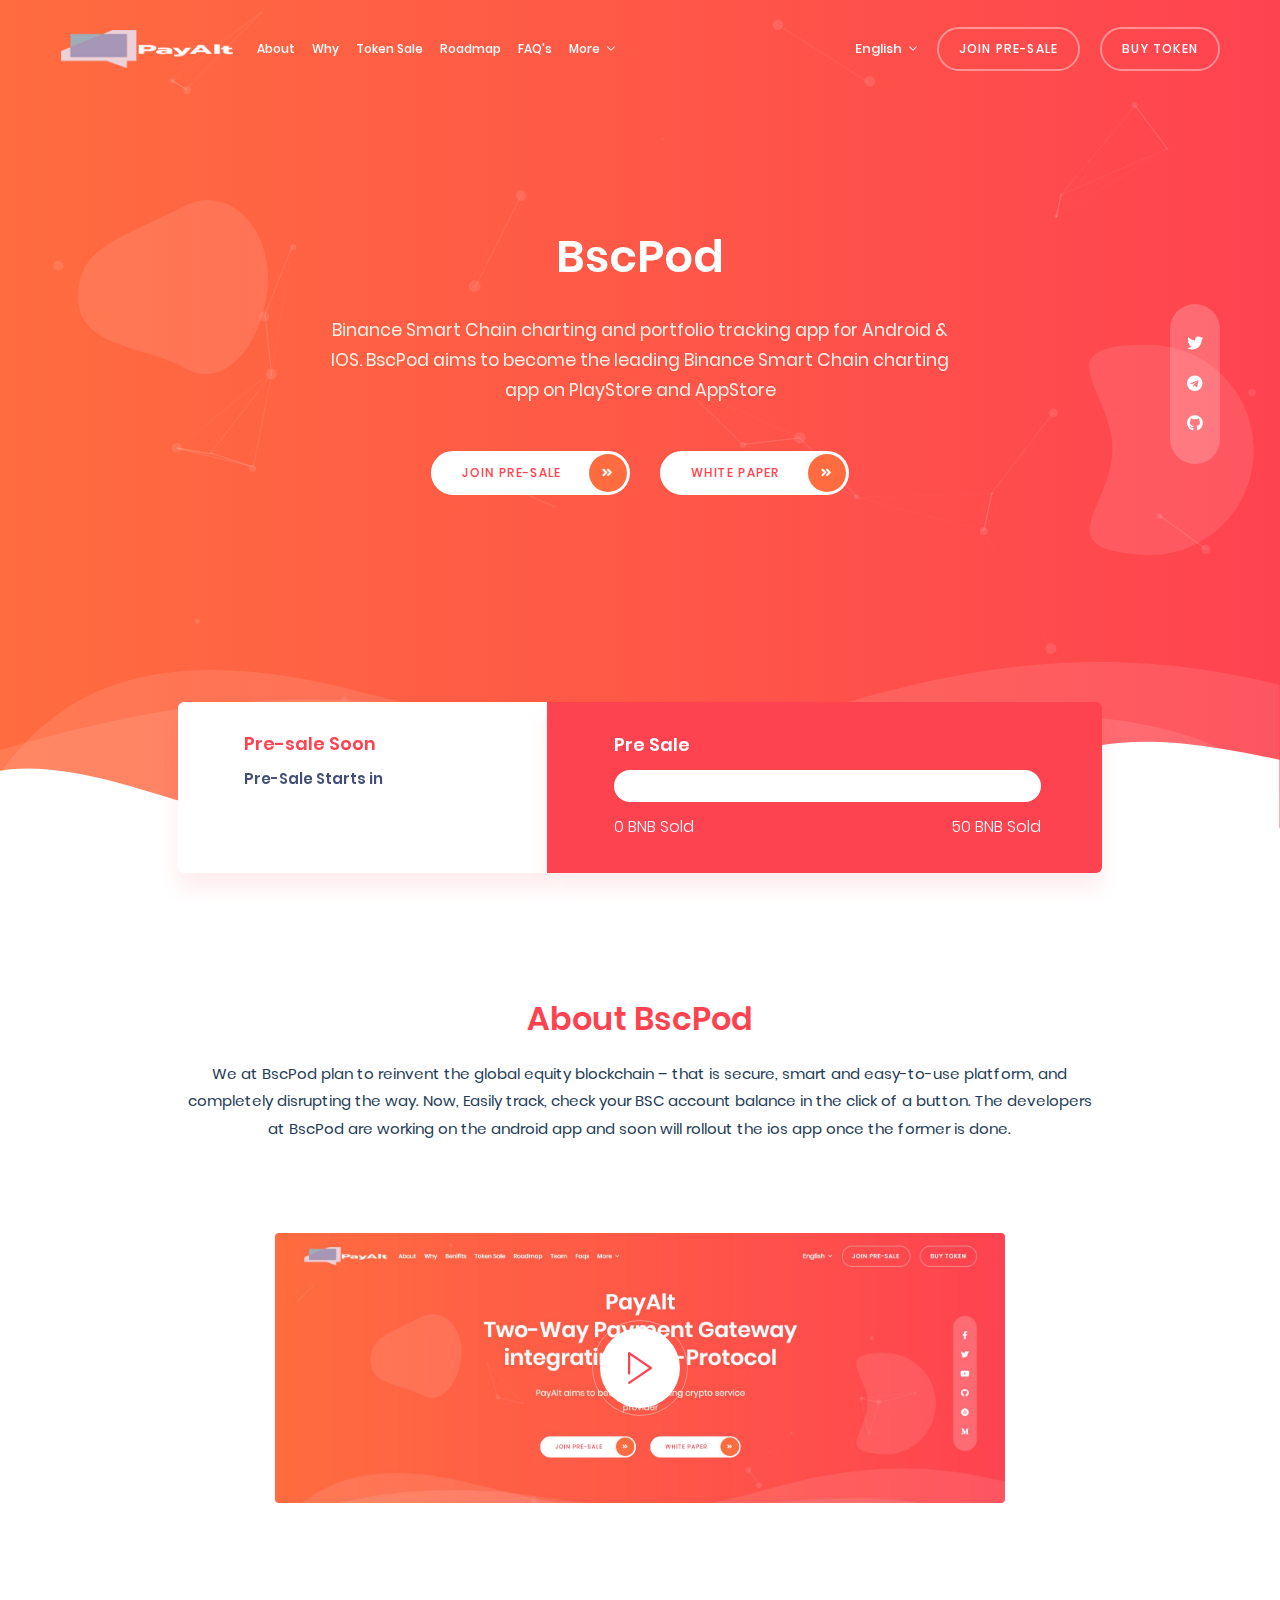
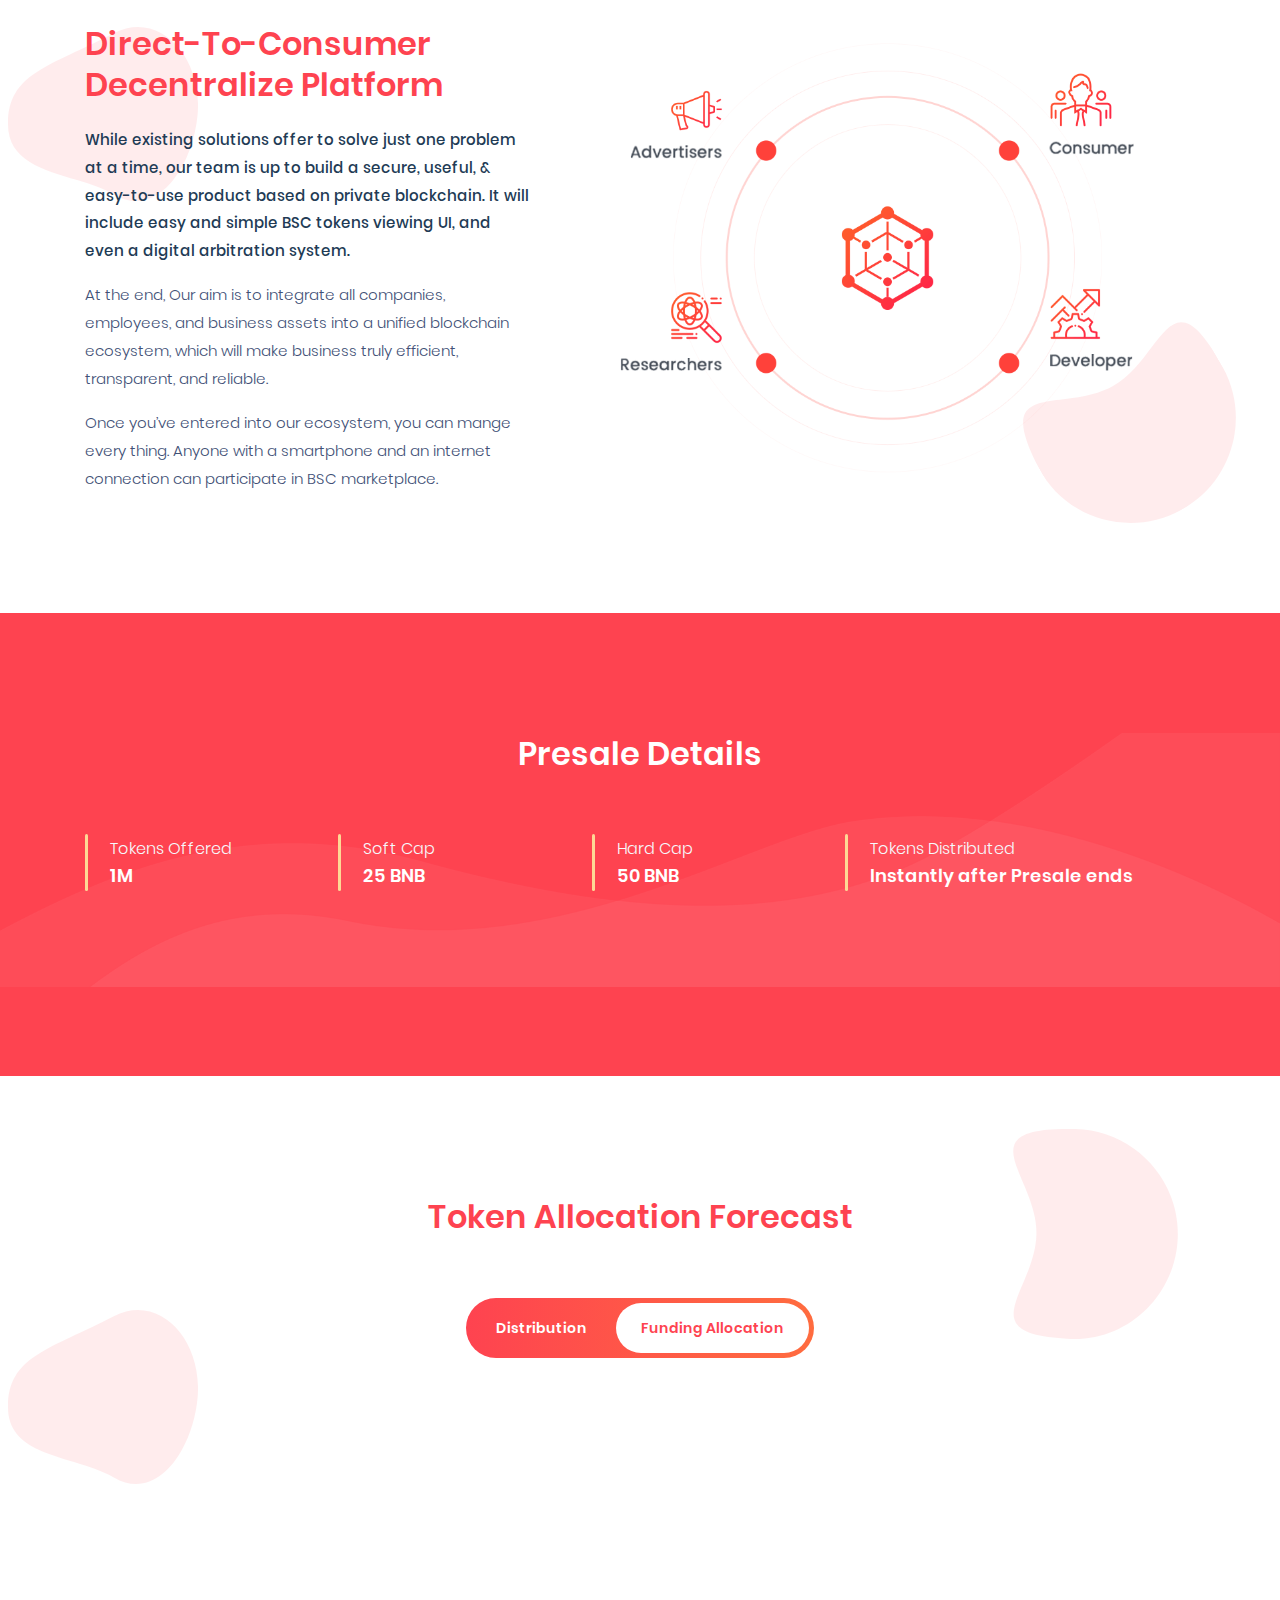
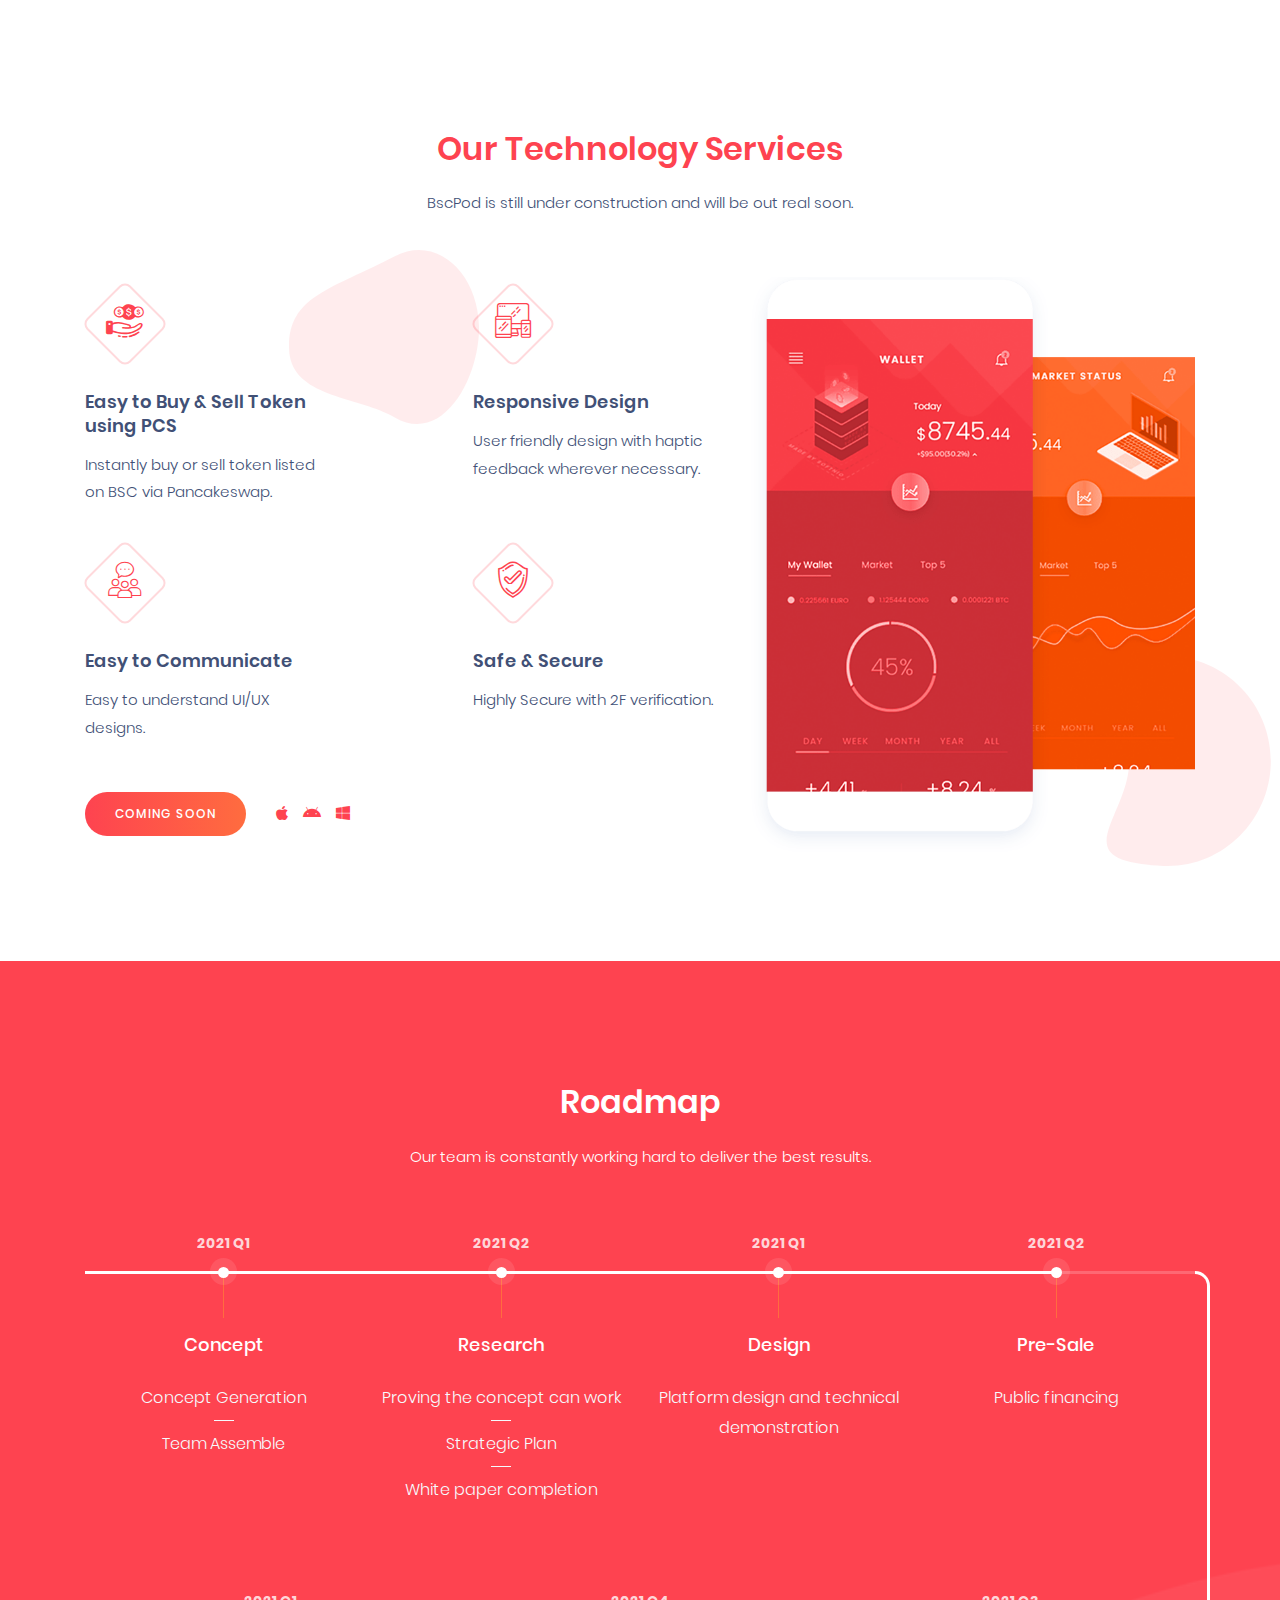
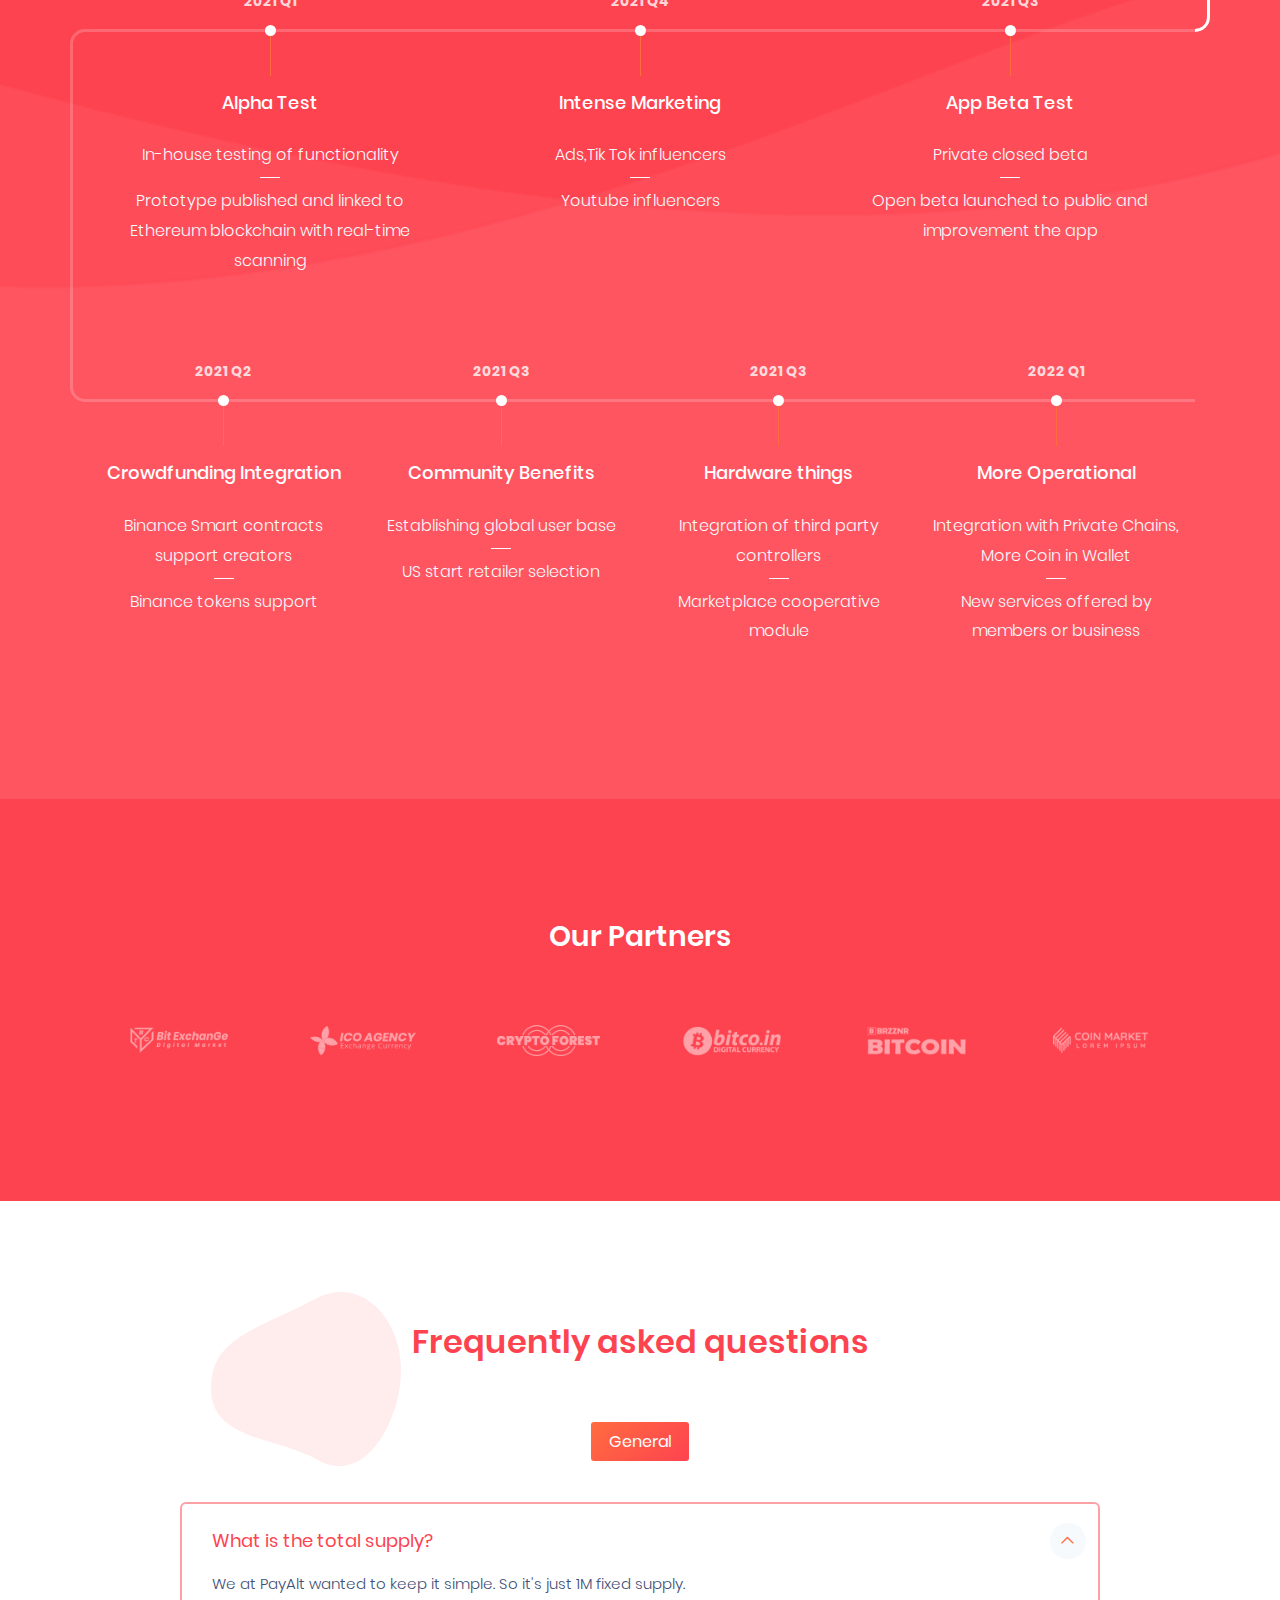
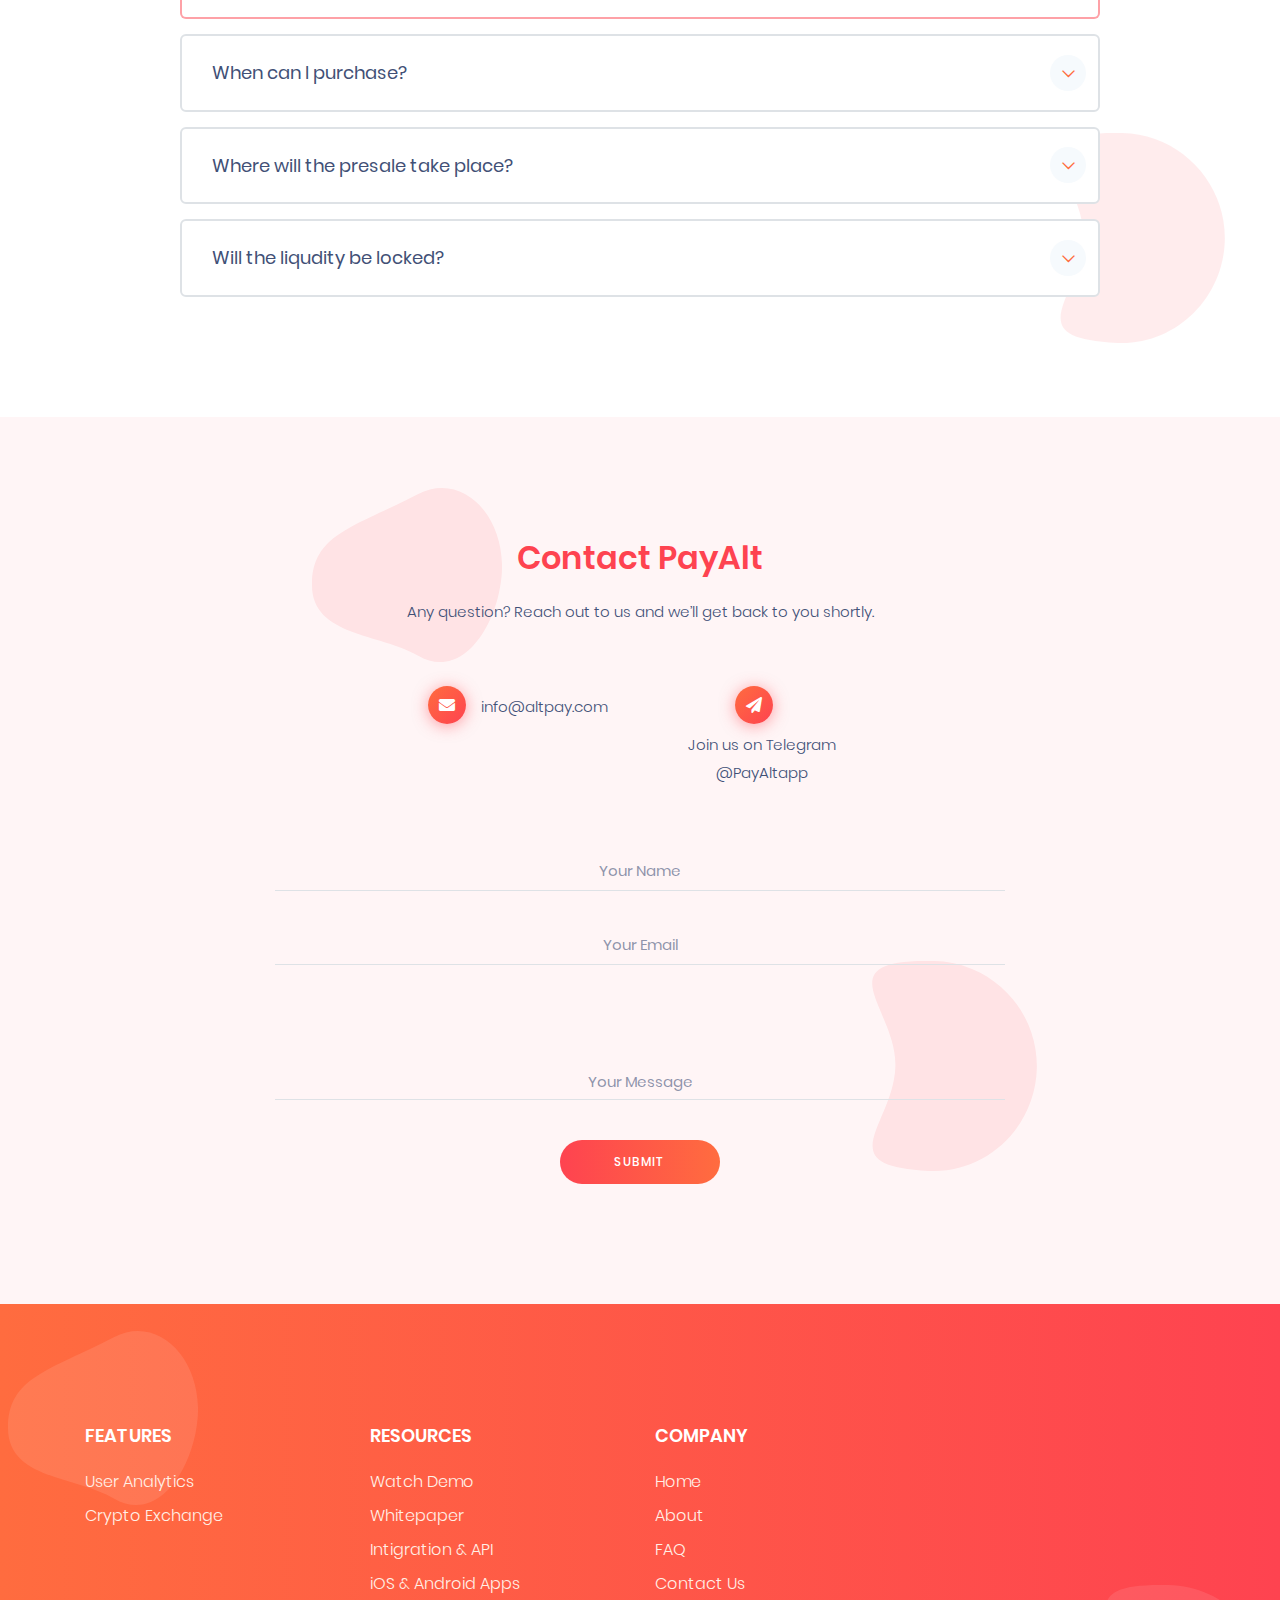
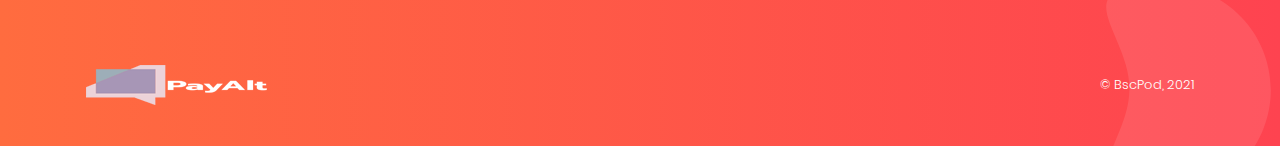
==== commit f3fa1151: "Update index.html" ====
--- a/index.html
+++ b/index.html
@@ -57,7 +57,7 @@
                                     <li class="menu-item"><a class="menu-link nav-link" href="#tokensale">Token Sale</a></li>
                                     <li class="menu-item"><a class="menu-link nav-link" href="#roadmap">Roadmap</a></li>
                                     
-                                    <li class="menu-item"><a class="menu-link nav-link" href="#FAQ's">Faqs</a></li>
+                                    <li class="menu-item"><a class="menu-link nav-link" href="#Faqs">FAQ's</a></li>
 <!--                                    <li class="menu-item"><a class="menu-link nav-link" href="#contact">Contact</a></li>-->
                                     <li class="menu-item has-sub">
                                         <a class="menu-link nav-link menu-toggle" href="#">More</a>
